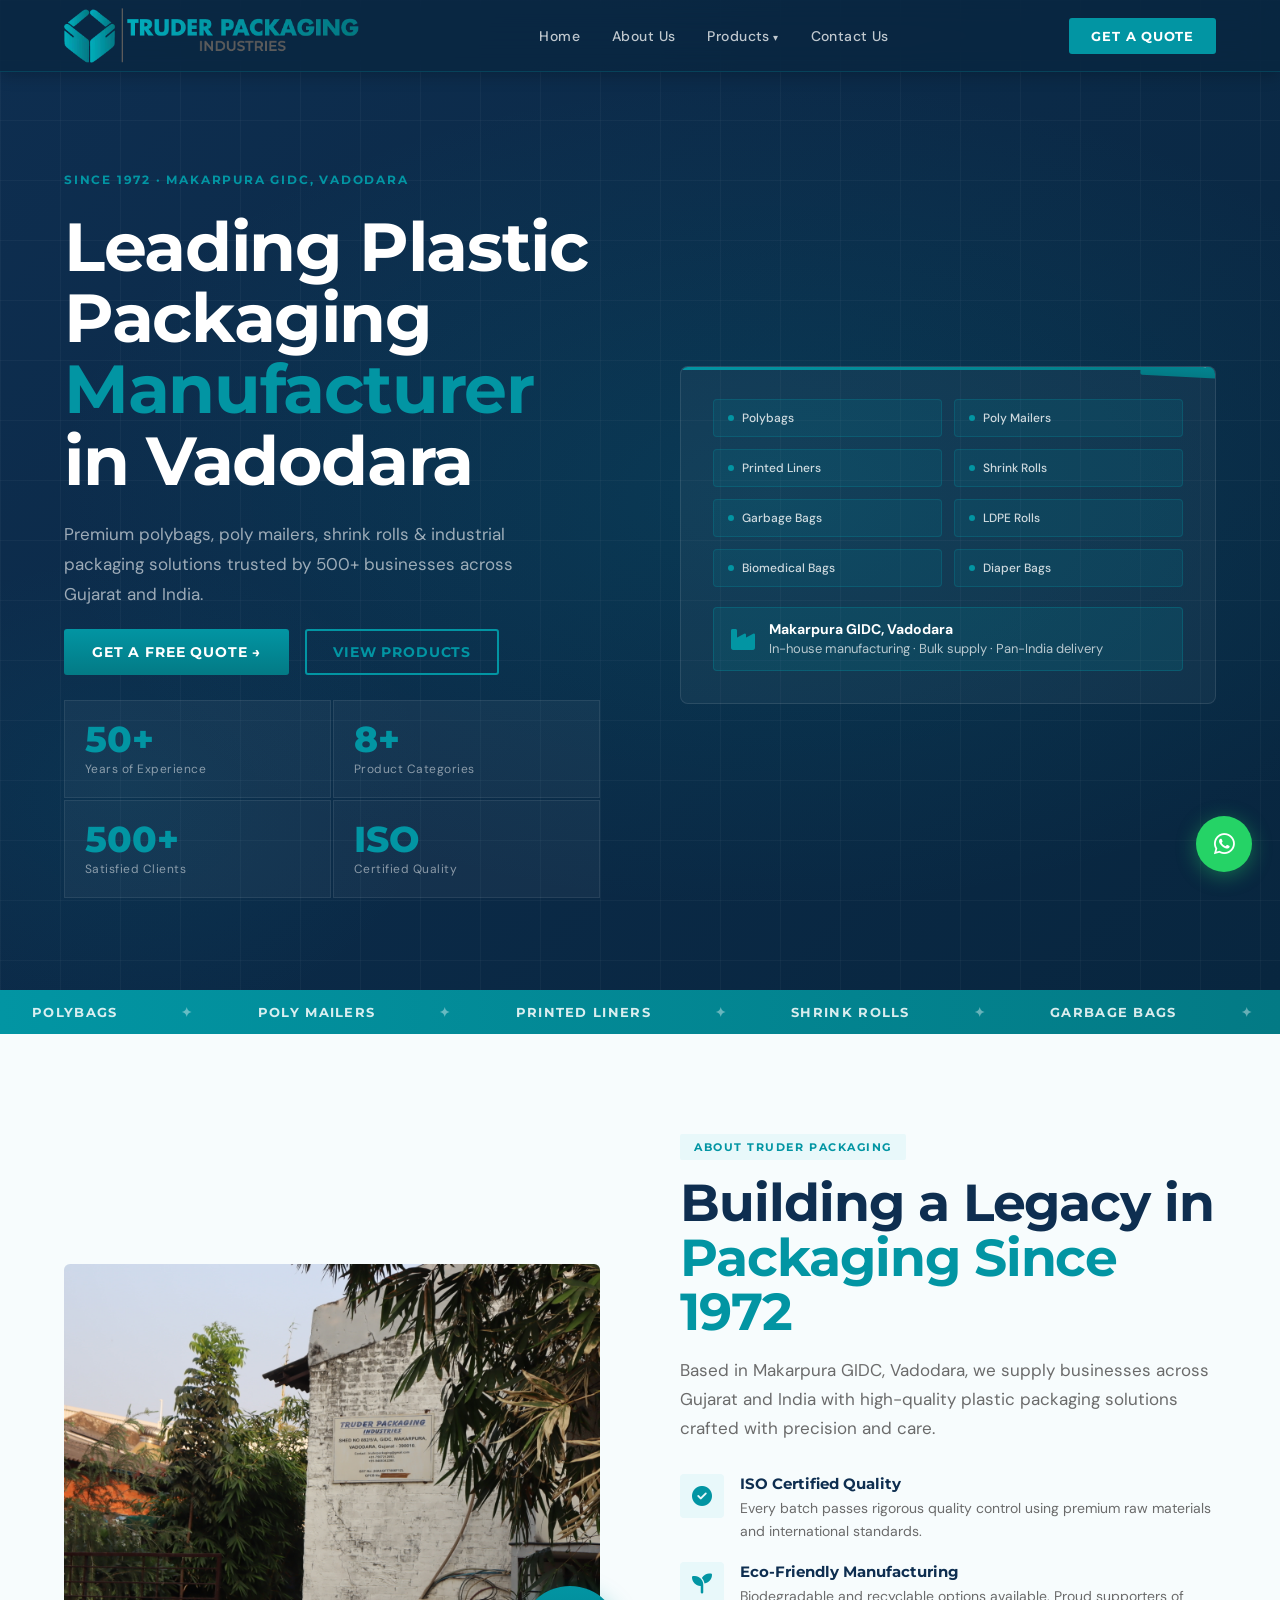
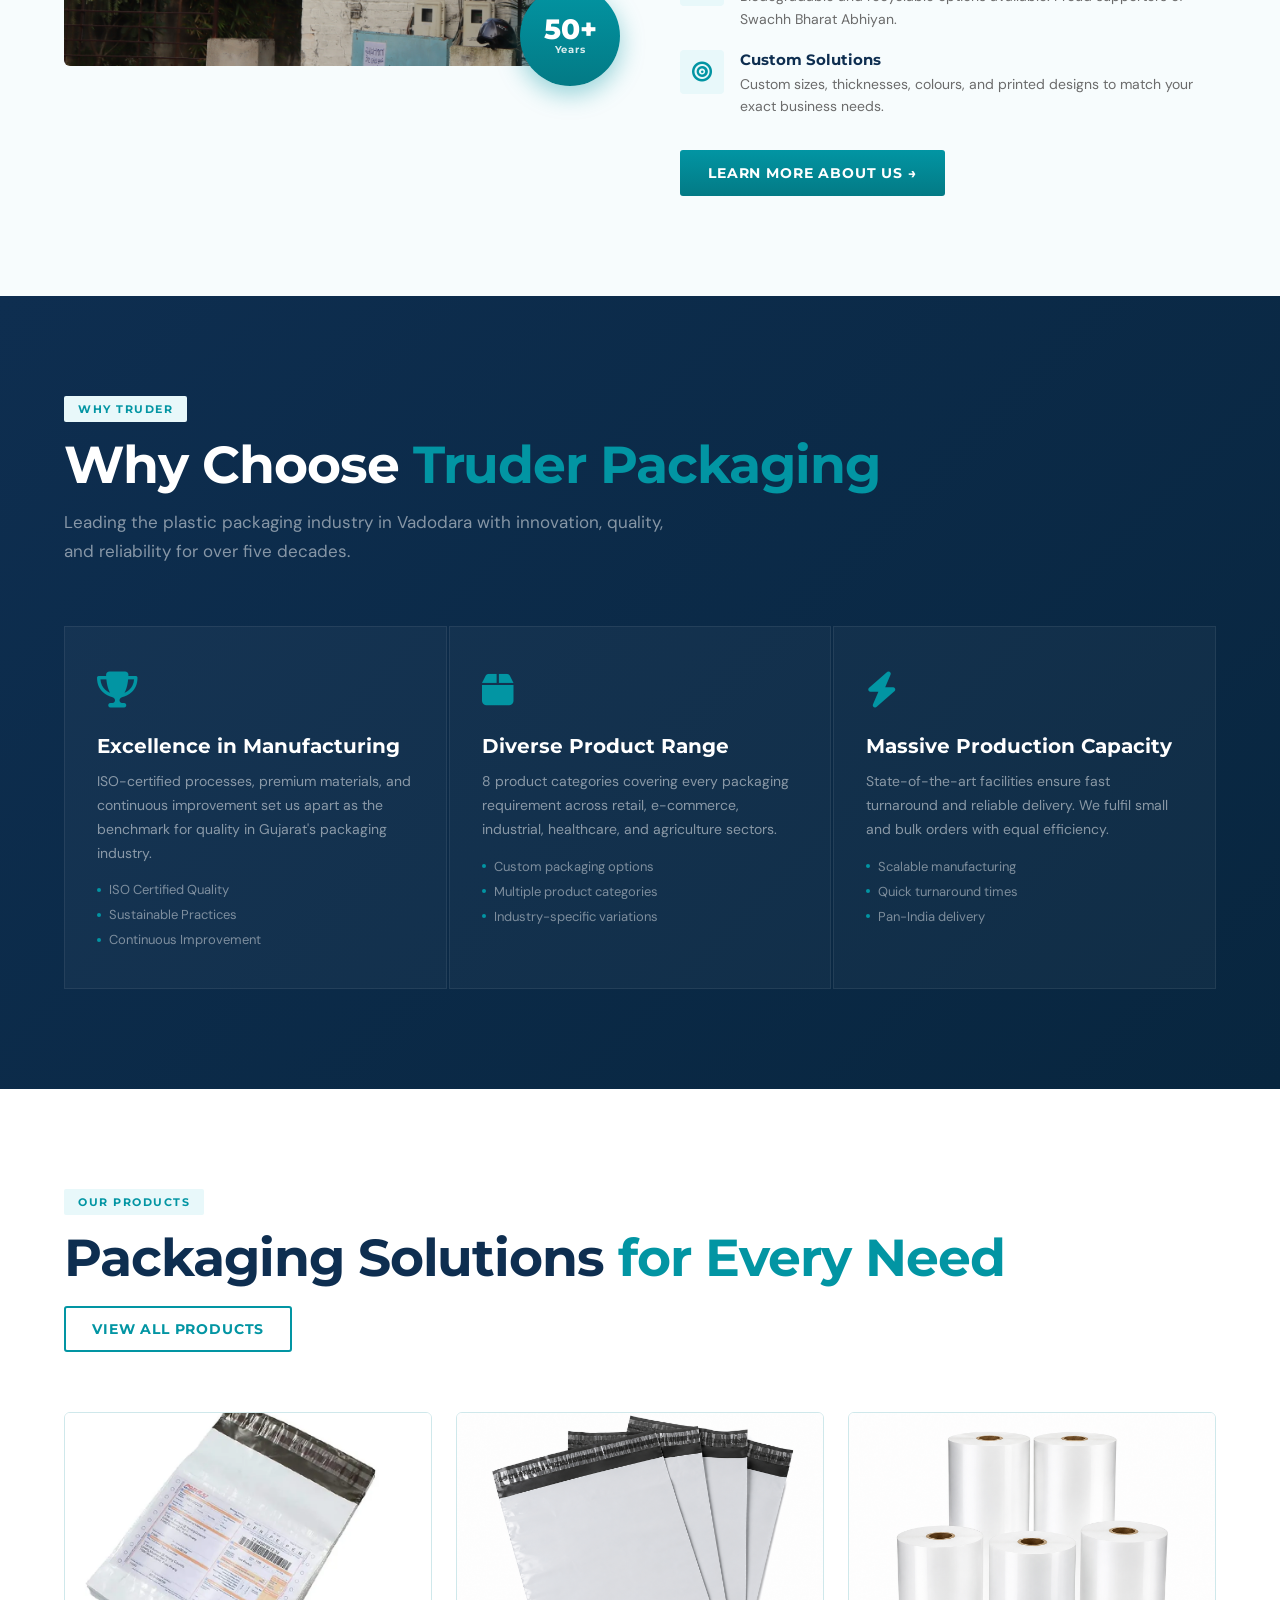
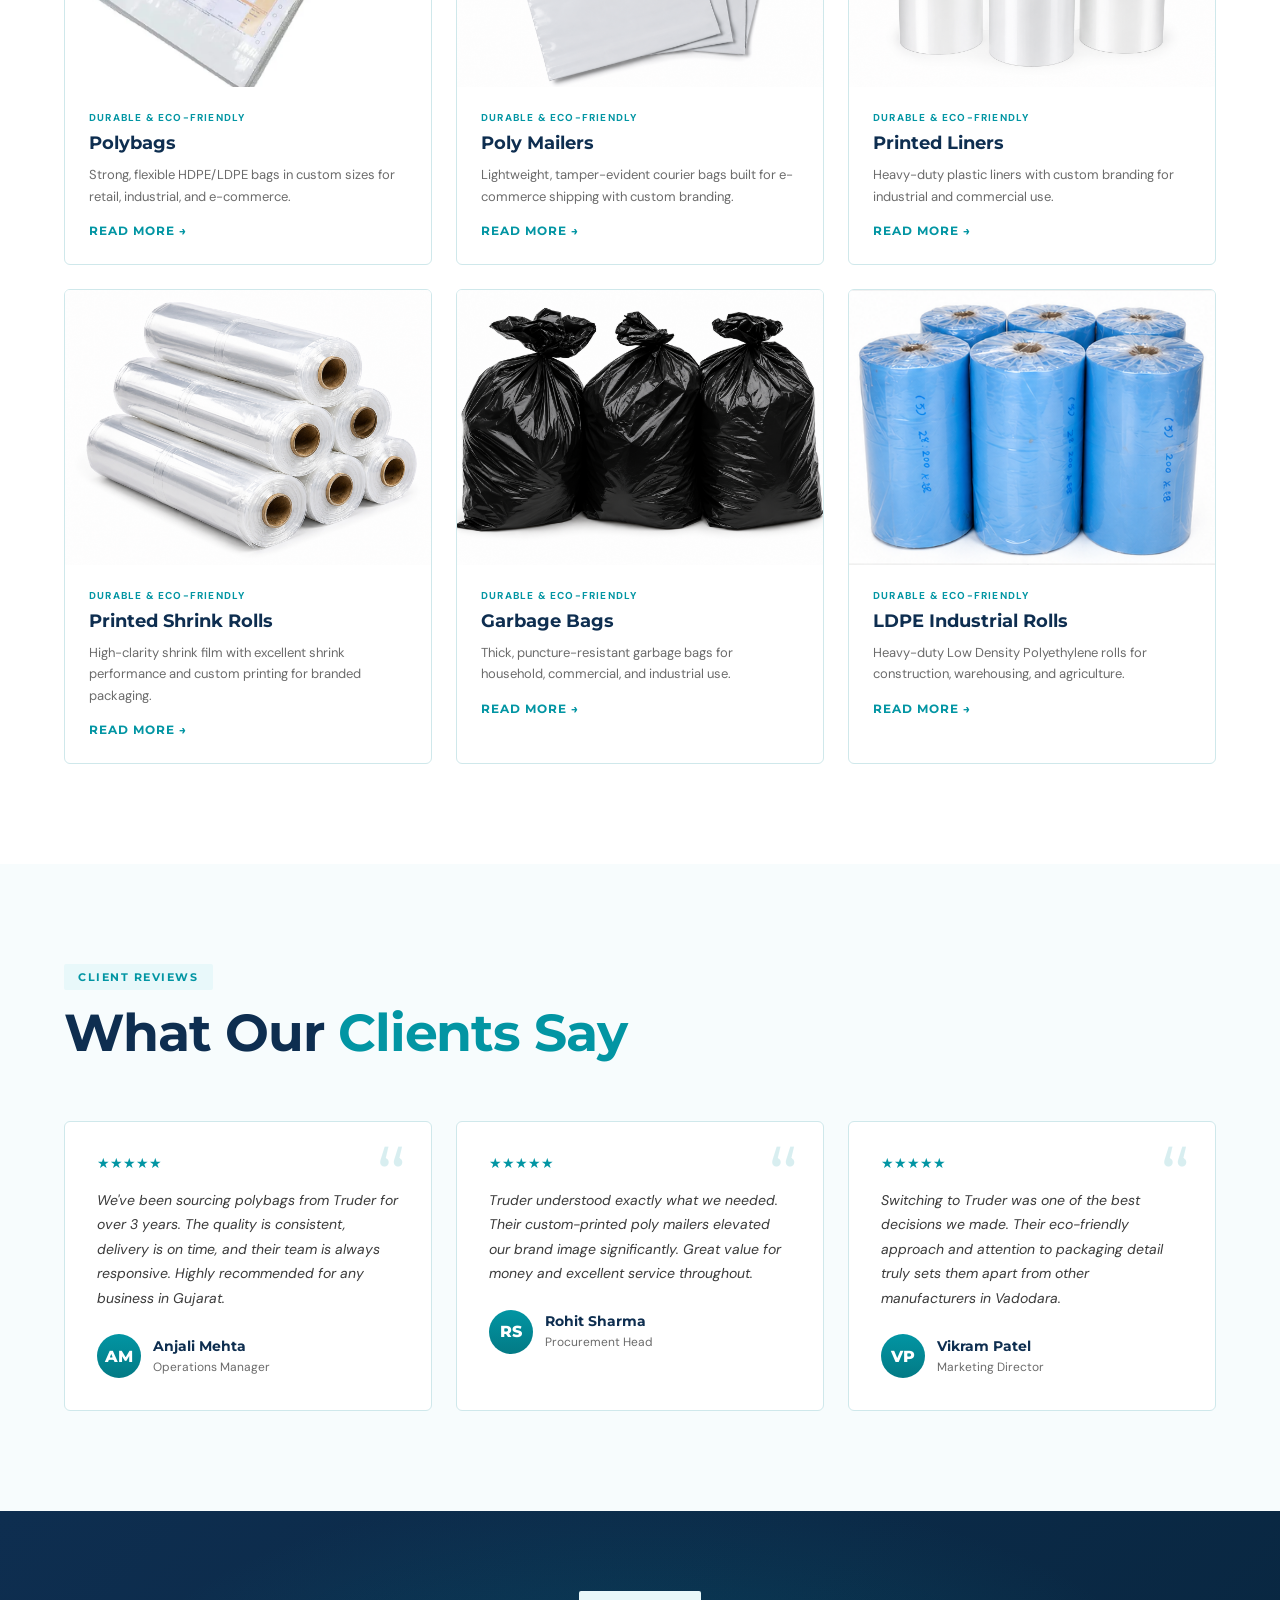
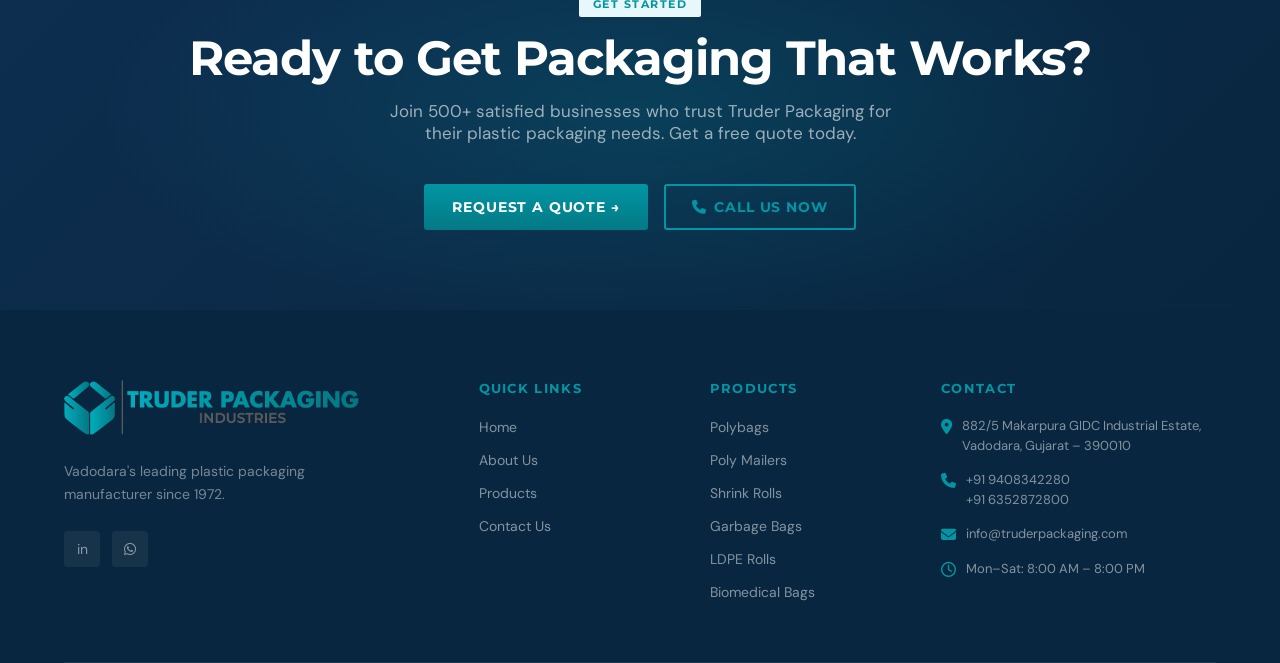
==== index.html @ 79f492d0 "update" ====
<!DOCTYPE html>
<html lang="en">
<head>
  <meta charset="UTF-8">
  <meta name="viewport" content="width=device-width, initial-scale=1.0">
  <title>Plastic Packaging Manufacturer Vadodara | Truder Packaging</title>
  <meta name="description" content="Truder Packaging – Vadodara's trusted manufacturer of polybags, poly mailers, shrink rolls & industrial packaging since 1972. Call +91 9408342280 for a free quote.">
  <meta name="keywords" content="plastic packaging manufacturer Vadodara, polybags manufacturer Gujarat, poly mailers manufacturer Vadodara, packaging company Vadodara, plastic bag manufacturer Gujarat">
  <meta name="robots" content="index, follow">
  <meta name="author" content="Truder Packaging Industries">
  <link rel="canonical" href="https://www.truderpackaging.com/">
  <link rel="stylesheet" href="https://cdnjs.cloudflare.com/ajax/libs/font-awesome/6.4.0/css/all.min.css">
  <link rel="stylesheet" href="truder.css">

  <meta property="og:title" content="Plastic Packaging Manufacturer Vadodara | Truder Packaging">
  <meta property="og:description" content="Leading plastic packaging manufacturer in Vadodara, Gujarat. Polybags, Poly Mailers, Industrial Rolls & more since 1972.">
  <meta property="og:type" content="website">
  <meta property="og:url" content="https://www.truderpackaging.com/">

  <script type="application/ld+json">
  {
    "@context": "https://schema.org",
    "@type": "LocalBusiness",
    "name": "Truder Packaging Industries",
    "description": "Leading plastic packaging manufacturer in Vadodara, Gujarat. Specializing in polybags, poly mailers, shrink rolls, garbage bags, LDPE industrial rolls, biomedical waste bags and diaper bags.",
    "url": "https://www.truderpackaging.com",
    "telephone": "+919408342280",
    "email": "sales@truderpackaging.com",
    "foundingDate": "1972",
    "address": {
      "@type": "PostalAddress",
      "streetAddress": "882/5 Makarpura GIDC Industrial Estate",
      "addressLocality": "Vadodara",
      "addressRegion": "Gujarat",
      "postalCode": "390010",
      "addressCountry": "IN"
    },
    "openingHours": "Mo-Sa 08:00-20:00",
    "sameAs": ["https://www.linkedin.com/company/truder-packaging/"]
  }
  </script>
  
  <link rel="preconnect" href="https://fonts.googleapis.com">
  <link href="https://fonts.googleapis.com/css2?family=Montserrat:wght@700;800&family=Syne:wght@400;600;700;800&family=DM+Sans:ital,wght@0,300;0,400;0,500;1,300&display=swap" rel="stylesheet">
</head>
<body>

<header>
  <div class="header-inner">
    <a href="/" class="logo"><img src="truder-logo.webp" alt="Truder Packaging Industries"></a>
    <nav id="main-nav">
      <a href="/">Home</a>
      <a href="/about">About Us</a>
      <div class="nav-dropdown">
        <a href="/products">Products</a>
        <div class="dropdown-menu">
          <a href="/product?id=polybags">Polybags</a>
          <a href="/product?id=polymailers">Poly Mailers</a>
          <a href="/product?id=printedliners">Printed Liners</a>
          <a href="/product?id=shrinkrolls">Printed Shrink Rolls</a>
          <a href="/product?id=garbagebags">Garbage Bags</a>
          <a href="/product?id=ldpe">LDPE Industrial Rolls</a>
          <a href="/product?id=biomedical">Biomedical Waste Bags</a>
          <a href="/product?id=diaperbags">Diaper Bags</a>
        </div>
      </div>
      <a href="/contact">Contact Us</a>
    </nav>
    <a href="/contact" class="header-cta">Get a Quote</a>
    <div class="hamburger" onclick="toggleMobile()"><span></span><span></span><span></span></div>
  </div>
</header>
<a href="https://web.whatsapp.com/send?phone=9408342280" class="whatsapp-float" target="_blank"><i class="fa-brands fa-whatsapp"></i></a>

  <section class="hero">
    <div class="hero-bg"></div>
    <div class="hero-grid"></div>
    <div class="container">
      <div class="hero-content">
        <div>
          <div class="hero-eyebrow"><span class="hero-eyebrow-text">Since 1972 · Makarpura GIDC, Vadodara</span></div>
          <h1>Leading Plastic Packaging<span>Manufacturer</span>in Vadodara</h1>
          <p class="hero-desc">Premium polybags, poly mailers, shrink rolls & industrial packaging solutions trusted by 500+ businesses across Gujarat and India.</p>
          <div class="hero-btns">
            <a href="/contact" class="btn-primary">Get a Free Quote →</a>
            <a href="/products" class="btn-outline">View Products</a>
          </div>
          <div class="hero-stats">
            <div class="hero-stat"><div class="hero-stat-num">50+</div><div class="hero-stat-label">Years of Experience</div></div>
            <div class="hero-stat"><div class="hero-stat-num">8+</div><div class="hero-stat-label">Product Categories</div></div>
            <div class="hero-stat"><div class="hero-stat-num">500+</div><div class="hero-stat-label">Satisfied Clients</div></div>
            <div class="hero-stat"><div class="hero-stat-num">ISO</div><div class="hero-stat-label">Certified Quality</div></div>
          </div>
        </div>
        <div class="hero-visual">
          <div class="hero-card-main">
            <div class="hero-floating">Est. 1972</div>
            <div class="hero-products-grid">
              <div class="hero-product-chip"><span class="dot"></span>Polybags</div>
              <div class="hero-product-chip"><span class="dot"></span>Poly Mailers</div>
              <div class="hero-product-chip"><span class="dot"></span>Printed Liners</div>
              <div class="hero-product-chip"><span class="dot"></span>Shrink Rolls</div>
              <div class="hero-product-chip"><span class="dot"></span>Garbage Bags</div>
              <div class="hero-product-chip"><span class="dot"></span>LDPE Rolls</div>
              <div class="hero-product-chip"><span class="dot"></span>Biomedical Bags</div>
              <div class="hero-product-chip"><span class="dot"></span>Diaper Bags</div>
            </div>
            <div class="hero-badge">
              <div class="hero-badge-icon"><i class="fa-solid fa-industry"></i></div>
              <div class="hero-badge-text"><strong>Makarpura GIDC, Vadodara</strong>In-house manufacturing · Bulk supply · Pan-India delivery</div>
            </div>
          </div>
        </div>
      </div>
    </div>
  </section>

  <div class="marquee-wrap" aria-hidden="true">
    <div class="marquee-track">
      <span>Polybags</span><span class="sep">✦</span><span>Poly Mailers</span><span class="sep">✦</span><span>Printed Liners</span><span class="sep">✦</span><span>Shrink Rolls</span><span class="sep">✦</span><span>Garbage Bags</span><span class="sep">✦</span><span>LDPE Rolls</span><span class="sep">✦</span><span>Biomedical Bags</span><span class="sep">✦</span><span>Diaper Bags</span><span class="sep">✦</span>
      <span>Polybags</span><span class="sep">✦</span><span>Poly Mailers</span><span class="sep">✦</span><span>Printed Liners</span><span class="sep">✦</span><span>Shrink Rolls</span><span class="sep">✦</span><span>Garbage Bags</span><span class="sep">✦</span><span>LDPE Rolls</span><span class="sep">✦</span><span>Biomedical Bags</span><span class="sep">✦</span><span>Diaper Bags</span><span class="sep">✦</span>
    </div>
  </div>

  <section class="about-strip">
    <div class="container">
      <div class="about-strip-inner">
        <div class="about-img-block">
          <div class="about-img-placeholder">
            <img src="truder.JPG" alt="Truder Packaging facility Vadodara" onerror="this.style.display='none'; this.nextElementSibling.style.display='flex'">
            <div class="fallback" style="display:none"><i class="fa-solid fa-industry"></i><br>Truder Packaging<br>Vadodara Facility</div>
          </div>
          <div class="about-year-badge"><span class="num">50+</span><span class="lbl">Years</span></div>
        </div>
        <div>
          <div class="tag">About Truder Packaging</div>
          <h2 class="section-title">Building a Legacy in <span>Packaging Since 1972</span></h2>
          <p class="section-sub">Based in Makarpura GIDC, Vadodara, we supply businesses across Gujarat and India with high-quality plastic packaging solutions crafted with precision and care.</p>
          <div class="about-features">
            <div class="about-feature">
              <div class="about-feature-icon"><i class="fa-solid fa-circle-check"></i></div>
              <div class="about-feature-text"><h4>ISO Certified Quality</h4><p>Every batch passes rigorous quality control using premium raw materials and international standards.</p></div>
            </div>
            <div class="about-feature">
              <div class="about-feature-icon"><i class="fa-solid fa-seedling"></i></div>
              <div class="about-feature-text"><h4>Eco-Friendly Manufacturing</h4><p>Biodegradable and recyclable options available. Proud supporters of Swachh Bharat Abhiyan.</p></div>
            </div>
            <div class="about-feature">
              <div class="about-feature-icon"><i class="fa-solid fa-bullseye"></i></div>
              <div class="about-feature-text"><h4>Custom Solutions</h4><p>Custom sizes, thicknesses, colours, and printed designs to match your exact business needs.</p></div>
            </div>
          </div>
          <a href="/about" class="btn-primary" style="margin-top:32px">Learn More About Us →</a>
        </div>
      </div>
    </div>
  </section>

  <section class="why-section">
    <div class="container">
      <div class="tag">Why Truder</div>
      <h2 class="section-title" style="color:#fff">Why Choose <span>Truder Packaging</span></h2>
      <p class="section-sub">Leading the plastic packaging industry in Vadodara with innovation, quality, and reliability for over five decades.</p>
      <div class="why-grid">
        <div class="why-card">
          <div class="why-icon"><i class="fa-solid fa-trophy"></i></div>
          <h3>Excellence in Manufacturing</h3>
          <p>ISO-certified processes, premium materials, and continuous improvement set us apart as the benchmark for quality in Gujarat's packaging industry.</p>
          <ul><li>ISO Certified Quality</li><li>Sustainable Practices</li><li>Continuous Improvement</li></ul>
        </div>
        <div class="why-card">
          <div class="why-icon"><i class="fa-solid fa-box"></i></div>
          <h3>Diverse Product Range</h3>
          <p>8 product categories covering every packaging requirement across retail, e-commerce, industrial, healthcare, and agriculture sectors.</p>
          <ul><li>Custom packaging options</li><li>Multiple product categories</li><li>Industry-specific variations</li></ul>
        </div>
        <div class="why-card">
          <div class="why-icon"><i class="fa-solid fa-bolt"></i></div>
          <h3>Massive Production Capacity</h3>
          <p>State-of-the-art facilities ensure fast turnaround and reliable delivery. We fulfil small and bulk orders with equal efficiency.</p>
          <ul><li>Scalable manufacturing</li><li>Quick turnaround times</li><li>Pan-India delivery</li></ul>
        </div>
      </div>
    </div>
  </section>

  <section class="products-section">
    <div class="container">
      <div class="products-header">
        <div>
          <div class="tag">Our Products</div>
          <h2 class="section-title">Packaging Solutions <span>for Every Need</span></h2>
        </div>
        <a href="/products" class="btn-outline">View All Products</a>
      </div>
      <div class="products-grid" id="home-products-grid"></div>
    </div>
  </section>

  <section class="testimonials-section">
    <div class="container">
      <div class="tag">Client Reviews</div>
      <h2 class="section-title">What Our <span>Clients Say</span></h2>
      <div class="testimonials-grid">
        <div class="testimonial-card">
          <div class="testimonial-stars">★★★★★</div>
          <p class="testimonial-text">We've been sourcing polybags from Truder for over 3 years. The quality is consistent, delivery is on time, and their team is always responsive. Highly recommended for any business in Gujarat.</p>
          <div class="testimonial-author"><div class="testimonial-avatar">AM</div><div class="testimonial-info"><h4>Anjali Mehta</h4><span>Operations Manager</span></div></div>
        </div>
        <div class="testimonial-card">
          <div class="testimonial-stars">★★★★★</div>
          <p class="testimonial-text">Truder understood exactly what we needed. Their custom-printed poly mailers elevated our brand image significantly. Great value for money and excellent service throughout.</p>
          <div class="testimonial-author"><div class="testimonial-avatar">RS</div><div class="testimonial-info"><h4>Rohit Sharma</h4><span>Procurement Head</span></div></div>
        </div>
        <div class="testimonial-card">
          <div class="testimonial-stars">★★★★★</div>
          <p class="testimonial-text">Switching to Truder was one of the best decisions we made. Their eco-friendly approach and attention to packaging detail truly sets them apart from other manufacturers in Vadodara.</p>
          <div class="testimonial-author"><div class="testimonial-avatar">VP</div><div class="testimonial-info"><h4>Vikram Patel</h4><span>Marketing Director</span></div></div>
        </div>
      </div>
    </div>
  </section>

  <section class="cta-banner">
    <div class="container">
      <div class="cta-inner">
        <div class="tag">Get Started</div>
        <h2>Ready to Get Packaging That Works?</h2>
        <p>Join 500+ satisfied businesses who trust Truder Packaging for their plastic packaging needs. Get a free quote today.</p>
        <div class="cta-btns">
          <a href="/contact" class="btn-primary">Request a Quote →</a>
          <a href="tel:+919408342280" class="btn-outline"><i class="fa-solid fa-phone"></i> Call Us Now</a>
        </div>
      </div>
    </div>
  </section>

<footer>
  <div class="container">
    <div class="footer-grid">
      <div class="footer-brand">
       <a href="/" class="logo"><img src="truder-logo.webp" alt="Truder Packaging Industries"></a>
        <p>Vadodara's leading plastic packaging manufacturer since 1972.</p>
        <div class="footer-social">
          <a href="https://www.linkedin.com/company/truder-packaging/" class="social-btn" target="_blank">in</a>
          <a href="https://web.whatsapp.com/send?phone=9408342280" class="social-btn" target="_blank"><i class="fa-brands fa-whatsapp"></i></a>
        </div>
      </div>
      <div class="footer-col">
        <h4>Quick Links</h4>
        <ul class="footer-links">
          <li><a href="/">Home</a></li>
          <li><a href="/about">About Us</a></li>
          <li><a href="/products">Products</a></li>
          <li><a href="/contact">Contact Us</a></li>
        </ul>
      </div>
      <div class="footer-col">
        <h4>Products</h4>
        <ul class="footer-links">
          <li><a href="/product?id=polybags">Polybags</a></li>
          <li><a href="/product?id=polymailers">Poly Mailers</a></li>
          <li><a href="/product?id=shrinkrolls">Shrink Rolls</a></li>
          <li><a href="/product?id=garbagebags">Garbage Bags</a></li>
          <li><a href="/product?id=ldpe">LDPE Rolls</a></li>
          <li><a href="/product?id=biomedical">Biomedical Bags</a></li>
        </ul>
      </div>
      <div class="footer-col">
    <h4>Contact</h4>

    <div class="footer-contact">
        <div class="footer-contact-item">
            <div class="icon">
                <i class="fa-solid fa-location-dot"></i>
            </div>
            <p>
                882/5 Makarpura GIDC Industrial Estate,<br>
                Vadodara, Gujarat – 390010
            </p>
        </div>

        <div class="footer-contact-item">
            <div class="icon">
                <i class="fa-solid fa-phone"></i>
            </div>
            <p>
                +91 9408342280<br>
                +91 6352872800
            </p>
        </div>

        <div class="footer-contact-item">
            <div class="icon">
                <i class="fa-solid fa-envelope"></i>
            </div>
            <p>info@truderpackaging.com</p>
        </div>

        <div class="footer-contact-item">
            <div class="icon">
                <i class="fa-regular fa-clock"></i>
            </div>
            <p>Mon–Sat: 8:00 AM – 8:00 PM</p>
        </div>

    </div>
    </div>

    </div>
  </div>
</footer>
<script src="truder.js"></script>
</body>
</html>
---- truder.css ----
*, *::before, *::after { box-sizing: border-box; margin: 0; padding: 0; }

:root {
  --teal: #0295a3;
  --teal-light: #037a85;
  --teal-dark: #026a73;
  --teal-pale: #e8f8fa;
  --dark: #0E2E50;
  --dark2: #08263f;
  --mid: #3A3A3A;
  --gray: #6B6B6B;
  --light: #f7fcfd;
  --white: #FFFFFF;
  --border: #cfe8eb;
  --font-head: 'Montserrat', sans-serif;
  --font-body: 'DM Sans', sans-serif;
}

html { scroll-behavior: smooth; }
body { font-family: var(--font-body); color: var(--dark); background: var(--white); overflow-x: hidden; }

.container { max-width: 1200px; margin: 0 auto; padding: 0 24px; }
.tag { display: inline-block; font-family: var(--font-head); font-size: 11px; font-weight: 700; letter-spacing: .14em; text-transform: uppercase; color: var(--teal); background: var(--teal-pale); padding: 6px 14px; border-radius: 2px; margin-bottom: 16px; }
.btn-primary { display: inline-flex; align-items: center; gap: 8px; background: linear-gradient(to bottom, var(--teal), var(--teal-light)); color: #fff; font-family: var(--font-head); font-weight: 700; font-size: 14px; letter-spacing: .06em; text-transform: uppercase; padding: 14px 28px; border-radius: 3px; text-decoration: none; border: none; cursor: pointer; transition: background .2s, transform .15s; }
.btn-primary:hover { background: linear-gradient(to bottom, var(--teal-light), var(--teal-dark)); transform: translateY(-1px); }
.btn-outline { display: inline-flex; align-items: center; gap: 8px; background: transparent; color: var(--teal); border: 2px solid var(--teal); font-family: var(--font-head); font-weight: 700; font-size: 14px; letter-spacing: .06em; text-transform: uppercase; padding: 12px 26px; border-radius: 3px; text-decoration: none; cursor: pointer; transition: all .2s; }
.btn-outline:hover { background: var(--teal); color: #fff; }
.section-title { font-family: var(--font-head); font-size: clamp(32px, 5vw, 52px); font-weight: 700; letter-spacing: -0.02em; line-height: 1.05; color: var(--dark); }
.section-title span { color: var(--teal); }
.section-sub { font-size: 17px; color: var(--gray); line-height: 1.7; max-width: 600px; margin-top: 16px; }

header { position: fixed; top: 0; left: 0; right: 0; z-index: 1000; background: rgba(8, 38, 63, 0.75); backdrop-filter: blur(16px); -webkit-backdrop-filter: blur(16px); border-bottom: 1px solid rgba(2, 149, 163, 0.25); box-shadow: 0 4px 15px rgba(0,0,0,0.2); transition: all .3s; }
.header-inner { display: flex; align-items: center; justify-content: space-between; padding: 8px 24px; max-width: 1200px; margin: 0 auto; }
.logo { display: flex; align-items: center; text-decoration: none; }
.logo img { height: 55px; width: auto; object-fit: contain; }
.logo span { color: var(--teal); }
nav { display: flex; align-items: center; gap: 32px; }
nav a { color: rgba(255,255,255,0.75); text-decoration: none; font-size: 14px; font-weight: 500; letter-spacing: .03em; transition: color .2s; position: relative; }
nav a:hover { color: #fff; }
.nav-dropdown { position: relative; }
.nav-dropdown > a::after { content: ' ▾'; font-size: 10px; }
.dropdown-menu { display: none; position: absolute; top: 100%; margin-top: 12px; left: 0; background: var(--dark2); border: 1px solid rgba(255,255,255,0.1); border-radius: 6px; min-width: 220px; padding: 8px 0; box-shadow: 0 20px 40px rgba(0,0,0,0.4); }
.dropdown-menu::before { content: ''; position: absolute; top: -12px; left: 0; right: 0; height: 12px; }
.nav-dropdown:hover .dropdown-menu { display: block; }
.dropdown-menu a { display: block; padding: 10px 20px; color: rgba(255,255,255,0.7); font-size: 13px; }
.dropdown-menu a:hover { color: var(--teal); background: rgba(2,149,163,0.08); }
.header-cta { background: var(--teal); color: #fff; font-family: var(--font-head); font-size: 13px; font-weight: 700; letter-spacing: .06em; text-transform: uppercase; padding: 10px 22px; border-radius: 3px; text-decoration: none; transition: background .2s; }
.header-cta:hover { background: var(--teal-light); }
.hamburger { display: none; flex-direction: column; gap: 5px; cursor: pointer; padding: 4px; }
.hamburger span { width: 24px; height: 2px; background: #fff; border-radius: 2px; transition: all .3s; }

.hero { min-height: 110vh; display: flex; align-items: center; background: linear-gradient(135deg, var(--dark) 0%, var(--dark2) 100%); position: relative; overflow: hidden; padding-top: 80px; }
.hero-bg { position: absolute; inset: 0; background: radial-gradient(ellipse 80% 60% at 60% 50%, rgba(2,149,163,.15) 0%, transparent 70%), radial-gradient(ellipse 40% 40% at 10% 80%, rgba(2,149,163,.08) 0%, transparent 60%); }
.hero-grid { position: absolute; inset: 0; background-image: linear-gradient(rgba(255,255,255,.03) 1px, transparent 1px), linear-gradient(90deg, rgba(255,255,255,.03) 1px, transparent 1px); background-size: 60px 60px; }
.hero-content { position: relative; z-index: 2; display: grid; grid-template-columns: 1fr 1fr; gap: 80px; align-items: center; padding: 80px 0; }
.hero-eyebrow { display: flex; align-items: center; gap: 12px; margin-bottom: 24px; }
.hero-eyebrow-line { width: 40px; height: 2px; background: var(--teal); }
.hero-eyebrow-text { font-family: var(--font-head); font-size: 12px; font-weight: 700; letter-spacing: .15em; text-transform: uppercase; color: var(--teal); }
.hero h1 { font-family: var(--font-head); font-size: clamp(40px, 5.5vw, 68px); font-weight: 700; letter-spacing: -0.02em; line-height: 1.05; color: #fff; margin-bottom: 24px; }
.hero h1 span { color: var(--teal); display: block; }
.hero-desc { font-size: 17px; color: rgba(255,255,255,0.6); line-height: 1.75; margin-bottom: 20px; max-width: 480px; }
.hero-btns { display: flex; gap: 16px; flex-wrap: wrap; margin-bottom: 25px; }
.hero-stats { display: grid; grid-template-columns: repeat(2, 1fr); gap: 2px; margin-top: 20px; }
.hero-stat { background: rgba(255,255,255,0.04); border: 1px solid rgba(255,255,255,0.08); padding: 20px; }
.hero-stat-num { font-family: var(--font-head); font-size: 36px; font-weight: 800; color: var(--teal); line-height: 1; }
.hero-stat-label { font-size: 12px; color: rgba(255,255,255,0.5); margin-top: 4px; letter-spacing: .04em; }
.hero-visual { position: relative; }
.hero-card-main { background: rgba(255,255,255,0.04); border: 1px solid rgba(255,255,255,0.1); border-radius: 8px; padding: 32px; position: relative; overflow: hidden; }
.hero-card-main::before { content: ''; position: absolute; top: 0; left: 0; right: 0; height: 3px; background: linear-gradient(90deg, var(--teal), var(--teal-light)); }
.hero-products-grid { display: grid; grid-template-columns: repeat(2, 1fr); gap: 12px; margin-bottom: 20px; }
.hero-product-chip { background: rgba(2,149,163,.12); border: 1px solid rgba(2,149,163,.25); border-radius: 4px; padding: 10px 14px; font-size: 12px; font-weight: 500; color: rgba(255,255,255,0.8); display: flex; align-items: center; gap: 8px; }
.hero-product-chip .dot { width: 6px; height: 6px; background: var(--teal); border-radius: 50%; flex-shrink: 0; }
.hero-badge { background: rgba(2,149,163,.15); border: 1px solid rgba(2,149,163,.30); border-radius: 4px; padding: 12px 16px; display: flex; align-items: center; gap: 12px; }
.hero-badge-icon { font-size: 24px; color: var(--teal); }
.hero-badge-text { font-size: 13px; color: rgba(255,255,255,0.7); line-height: 1.4; }
.hero-badge-text strong { color: #fff; display: block; font-size: 14px; }
.hero-floating { position: absolute; top: -20px; right: -20px; background: linear-gradient(to bottom, var(--teal), var(--teal-light)); color: #fff; font-family: var(--font-head); font-size: 11px; font-weight: 800; letter-spacing: .1em; text-transform: uppercase; padding: 8px 16px; border-radius: 2px; transform: rotate(3deg); }

.marquee-wrap { background: linear-gradient(to right, var(--teal), var(--teal-light)); padding: 14px 0; overflow: hidden; }
.marquee-track { display: flex; gap: 0; animation: marquee 20s linear infinite; white-space: nowrap; }
.marquee-track span { font-family: var(--font-head); font-size: 13px; font-weight: 700; letter-spacing: .1em; text-transform: uppercase; color: rgba(255,255,255,0.85); padding: 0 32px; }
.marquee-track span.sep { color: rgba(255,255,255,0.4); }
@keyframes marquee { from { transform: translateX(0); } to { transform: translateX(-50%); } }

.about-strip { padding: 100px 0; background: var(--light); }
.about-strip-inner { display: grid; grid-template-columns: 1fr 1fr; gap: 80px; align-items: center; }
.about-img-block { position: relative; }
.about-img-placeholder { width: 100%; aspect-ratio: 4/3; background: linear-gradient(135deg, #1C1C1C 0%, #2A2A2A 100%); border-radius: 6px; overflow: hidden; position: relative; display: flex; align-items: center; justify-content: center; }
.about-img-placeholder img { width: 100%; height: 100%; object-fit: cover; }
.about-img-placeholder .fallback { color: rgba(255,255,255,0.3); font-size: 14px; text-align: center; padding: 20px; }
.about-year-badge { position: absolute; bottom: -20px; right: -20px; background: linear-gradient(to bottom, var(--teal), var(--teal-light)); color: #fff; width: 100px; height: 100px; border-radius: 50%; display: flex; flex-direction: column; align-items: center; justify-content: center; font-family: var(--font-head); box-shadow: 0 8px 24px rgba(2,149,163,.40); }
.about-year-badge .num { font-size: 28px; font-weight: 800; line-height: 1; }
.about-year-badge .lbl { font-size: 10px; font-weight: 700; letter-spacing: .08em; opacity: .85; }
.about-features { display: flex; flex-direction: column; gap: 20px; margin-top: 32px; }
.about-feature { display: flex; align-items: flex-start; gap: 16px; }
.about-feature-icon { width: 44px; height: 44px; background: var(--teal-pale); color: var(--teal); border-radius: 4px; display: flex; align-items: center; justify-content: center; font-size: 20px; flex-shrink: 0; }
.about-feature-text h4 { font-family: var(--font-head); font-size: 15px; font-weight: 700; color: var(--dark); margin-bottom: 4px; }
.about-feature-text p { font-size: 14px; color: var(--gray); line-height: 1.6; }

.why-section { padding: 100px 0; background: linear-gradient(135deg, var(--dark) 0%, var(--dark2) 100%); }
.why-section .section-title { color: #fff; }
.why-section .section-title span { color: var(--teal); }
.why-section .section-sub { color: rgba(255,255,255,0.5); }
.why-grid { display: grid; grid-template-columns: repeat(3, 1fr); gap: 2px; margin-top: 60px; }
.why-card { background: rgba(255,255,255,0.03); border: 1px solid rgba(255,255,255,0.07); padding: 40px 32px; transition: all .3s; position: relative; overflow: hidden; }
.why-card::before { content: ''; position: absolute; bottom: 0; left: 0; right: 0; height: 3px; background: var(--teal); transform: scaleX(0); transform-origin: left; transition: transform .3s; }
.why-card:hover { background: rgba(2,149,163,.06); border-color: rgba(2,149,163,.20); }
.why-card:hover::before { transform: scaleX(1); }
.why-icon { font-size: 36px; margin-bottom: 20px; color: var(--teal); }
.why-card h3 { font-family: var(--font-head); font-size: 20px; font-weight: 700; color: #fff; margin-bottom: 12px; }
.why-card p { font-size: 14px; color: rgba(255,255,255,0.5); line-height: 1.7; }
.why-card ul { list-style: none; margin-top: 16px; display: flex; flex-direction: column; gap: 8px; }
.why-card ul li { font-size: 13px; color: rgba(255,255,255,0.45); display: flex; align-items: center; gap: 8px; }
.why-card ul li::before { content: ''; width: 4px; height: 4px; background: var(--teal); border-radius: 50%; flex-shrink: 0; }

.products-section { padding: 100px 0; }
.products-header { display: flex; justify-content: space-between; align-items: flex-end; margin-bottom: 60px; flex-wrap: wrap; gap: 20px; }
.products-grid { display: grid; grid-template-columns: repeat(3, 1fr); gap: 24px; }
.product-card { border: 1px solid var(--border); border-radius: 6px; overflow: hidden; transition: all .3s; cursor: pointer; }
.product-card:hover { border-color: var(--teal); box-shadow: 0 12px 40px rgba(2,149,163,.15); transform: translateY(-4px); }
.product-card-img { aspect-ratio: 4/3; background: var(--light); overflow: hidden; position: relative; display: flex; align-items: center; justify-content: center; }
.product-card-img img { width: 100%; height: 100%; object-fit: cover; transition: transform .4s; }
.product-card:hover .product-card-img img { transform: scale(1.05); }
.product-card-img .product-emoji { font-size: 52px; opacity: 0.4; color: var(--teal); }
.product-card-body { padding: 24px; }
.product-card-tag { font-size: 10px; font-weight: 700; letter-spacing: .12em; text-transform: uppercase; color: var(--teal); margin-bottom: 8px; }
.product-card h3 { font-family: var(--font-head); font-size: 18px; font-weight: 700; color: var(--dark); margin-bottom: 10px; }
.product-card p { font-size: 13px; color: var(--gray); line-height: 1.65; }
.product-card-link { display: inline-flex; align-items: center; gap: 6px; font-family: var(--font-head); font-size: 12px; font-weight: 700; letter-spacing: .08em; text-transform: uppercase; color: var(--teal); text-decoration: none; margin-top: 16px; transition: gap .2s; }
.product-card-link:hover { gap: 10px; }

.testimonials-section { padding: 100px 0; background: var(--light); }
.testimonials-grid { display: grid; grid-template-columns: repeat(3, 1fr); gap: 24px; margin-top: 60px; }
.testimonial-card { background: var(--white); border: 1px solid var(--border); border-radius: 6px; padding: 32px; position: relative; }
.testimonial-card::before { content: '\201C'; font-family: var(--font-head); font-size: 80px; line-height: 1; color: var(--teal); opacity: .15; position: absolute; top: 16px; right: 24px; }
.testimonial-stars { color: var(--teal); font-size: 14px; margin-bottom: 16px; }
.testimonial-text { font-size: 14px; color: var(--mid); line-height: 1.75; font-style: italic; margin-bottom: 24px; }
.testimonial-author { display: flex; align-items: center; gap: 12px; }
.testimonial-avatar { width: 44px; height: 44px; background: linear-gradient(to bottom, var(--teal), var(--teal-light)); border-radius: 50%; display: flex; align-items: center; justify-content: center; font-family: var(--font-head); font-size: 16px; font-weight: 800; color: #fff; }
.testimonial-info h4 { font-family: var(--font-head); font-size: 14px; font-weight: 700; color: var(--dark); }
.testimonial-info span { font-size: 12px; color: var(--gray); }

.cta-banner { background: linear-gradient(135deg, var(--dark) 0%, var(--dark2) 100%); padding: 80px 0; position: relative; overflow: hidden; }
.cta-banner::before { content: ''; position: absolute; inset: 0; background: radial-gradient(ellipse 60% 80% at 50% 50%, rgba(2,149,163,.20) 0%, transparent 70%); }
.cta-inner { position: relative; z-index: 1; text-align: center; }
.cta-inner h2 { font-family: var(--font-head); font-size: clamp(28px, 4vw, 48px); font-weight: 700; letter-spacing: -0.02em; line-height: 1.05; color: #fff; margin-bottom: 16px; }
.cta-inner p { font-size: 17px; color: rgba(255,255,255,0.6); margin-bottom: 40px; max-width: 540px; margin-left: auto; margin-right: auto; }
.cta-btns { display: flex; gap: 16px; justify-content: center; flex-wrap: wrap; }

.page-hero { padding: 160px 0 80px; background: var(--dark); text-align: center; position: relative; overflow: hidden; }
.page-hero::before { content: ''; position: absolute; inset: 0; background: radial-gradient(ellipse 60% 80% at 50% 40%, rgba(2,149,163,.12) 0%, transparent 65%); }
.page-hero-content { position: relative; z-index: 1; }
.page-hero h1 { font-family: var(--font-head); font-size: clamp(36px, 5vw, 60px); font-weight: 700; letter-spacing: -0.02em; line-height: 1.05; color: #fff; margin-bottom: 16px; }
.page-hero h1 span { color: var(--teal); }
.page-hero p { font-size: 17px; color: rgba(255,255,255,0.55); max-width: 580px; margin: 0 auto; line-height: 1.7; }
.breadcrumb { display: flex; align-items: center; gap: 8px; justify-content: center; margin-top: 24px; }
.breadcrumb a { color: rgba(255,255,255,0.4); font-size: 13px; text-decoration: none; }
.breadcrumb a:hover { color: var(--teal); }
.breadcrumb span { color: rgba(255,255,255,0.2); font-size: 12px; }
.breadcrumb .current { color: var(--teal); font-size: 13px; }

.about-full { padding: 100px 0; }
.about-full-grid { display: grid; grid-template-columns: 1fr 1fr; gap: 80px; align-items: start; }
.about-img-tall { aspect-ratio: 3/4; background: var(--light); border-radius: 6px; overflow: hidden; position: relative; }
.about-img-tall img { width: 100%; height: 100%; object-fit: cover; }
.about-tabs { display: flex; gap: 0; border-bottom: 1px solid var(--border); margin-bottom: 32px; }
.about-tab { font-family: var(--font-head); font-size: 13px; font-weight: 700; letter-spacing: .06em; text-transform: uppercase; padding: 12px 20px; color: var(--gray); cursor: pointer; border-bottom: 2px solid transparent; margin-bottom: -1px; transition: all .2s; }
.about-tab.active { color: var(--teal); border-bottom-color: var(--teal); }
.about-tab-content { display: none; }
.about-tab-content.active { display: block; }
.about-tab-content h3 { font-family: var(--font-head); font-size: 22px; font-weight: 700; color: var(--dark); margin-bottom: 16px; }
.about-tab-content p { font-size: 15px; color: var(--gray); line-height: 1.8; }

.stats-strip { background: linear-gradient(to bottom, var(--teal), var(--teal-light)); padding: 20px 0; }
.stats-grid { display: grid; grid-template-columns: repeat(4, 1fr); gap: 1px; background: rgba(255,255,255,0.2); }
.stat-item { background: linear-gradient(to bottom, var(--teal), var(--teal-light)); padding: 16px; text-align: center; }
.stat-num { font-family: var(--font-head); font-size: 48px; font-weight: 800; color: #fff; line-height: 1; }
.stat-label { font-size: 13px; color: rgba(255,255,255,0.75); margin-top: 8px; letter-spacing: .04em; }

.swachh-section { padding: 80px 0; background: var(--dark); }
.swachh-inner { display: grid; grid-template-columns: 2fr 1fr; gap: 60px; align-items: center; }
.swachh-inner h2 { font-family: var(--font-head); font-size: 32px; font-weight: 800; color: #fff; margin-bottom: 16px; }
.swachh-inner h2 span { color: var(--teal); }
.swachh-inner p { font-size: 15px; color: rgba(255,255,255,0.55); line-height: 1.8; margin-bottom: 24px; }
.swachh-badge { background: rgba(2,149,163,0.15); border: 1px solid rgba(2,149,163,0.30); border-radius: 6px; padding: 28px; text-align: center; }
.swachh-badge .icon { font-size: 48px; margin-bottom: 12px; color: var(--teal); }
.swachh-badge p { font-size: 14px; color: rgba(255,255,255,0.6); margin: 0; }
.swachh-badge strong { color: var(--teal); display: block; font-family: var(--font-head); font-size: 16px; margin-top: 4px; }

.team-section { padding: 80px 0; background: var(--light); }
.team-grid { display: flex; gap: 32px; margin-top: 48px; flex-wrap: wrap; }
.team-card { background: var(--white); border: 1px solid var(--border); border-radius: 6px; padding: 32px; flex: 0 0 260px; text-align: center; }
.team-avatar { width: 100px; height: 100px; border-radius: 50%; background: linear-gradient(to bottom, var(--teal), var(--teal-light)); display: flex; align-items: center; justify-content: center; margin: 0 auto 20px; overflow: hidden; }
.team-avatar img { width: 100%; height: 100%; object-fit: cover; }
.team-avatar .initials { font-family: var(--font-head); font-size: 32px; font-weight: 800; color: #fff; }
.team-card h3 { font-family: var(--font-head); font-size: 18px; font-weight: 700; color: var(--dark); }
.team-card .role { font-size: 13px; color: var(--teal); margin-top: 4px; font-weight: 500; }
.team-linkedin { display: inline-flex; align-items: center; gap: 6px; margin-top: 16px; font-size: 12px; color: var(--gray); text-decoration: none; }
.team-linkedin:hover { color: var(--teal); }

.all-products-section { padding: 80px 0; }
.products-full-grid { display: grid; grid-template-columns: repeat(4, 1fr); gap: 24px; }

.product-detail { padding: 80px 0; }
.product-detail-grid { display: grid; grid-template-columns: 1fr 1fr; gap: 80px; align-items: start; }
.product-detail-img { aspect-ratio: 4/3; background: var(--light); border-radius: 6px; overflow: hidden; display: flex; align-items: center; justify-content: center; padding:20px}
.product-detail-img img { width: 100%; height: 100%; object-fit: contain; }
.product-detail-content h1 { font-family: var(--font-head); font-size: 40px; font-weight: 800; color: var(--dark); margin-bottom: 12px; }
.product-detail-content .desc { font-size: 15px; color: var(--gray); line-height: 1.8; margin-bottom: 28px; }
.product-specs { display: grid; grid-template-columns: 1fr 1fr; gap: 12px; margin-bottom: 28px; }
.spec-item { background: var(--light); border-radius: 4px; padding: 16px; }
.spec-item .spec-label { font-size: 11px; font-weight: 700; letter-spacing: .1em; text-transform: uppercase; color: var(--teal); margin-bottom: 4px; }
.spec-item .spec-val { font-size: 14px; color: var(--dark); font-weight: 500; }
.product-apps h4 { font-family: var(--font-head); font-size: 14px; font-weight: 700; letter-spacing: .08em; text-transform: uppercase; color: var(--dark); margin-bottom: 12px; }
.app-tags { display: flex; flex-wrap: wrap; gap: 8px; margin-bottom: 28px; }
.app-tag { background: var(--teal-pale); color: var(--teal); font-size: 12px; font-weight: 500; padding: 6px 12px; border-radius: 3px; }

.contact-section { padding: 80px 0; }
.contact-grid { display: grid; grid-template-columns: 1fr 1fr; gap: 60px; }
.contact-info h2 { font-family: var(--font-head); font-size: 32px; font-weight: 800; color: var(--dark); margin-bottom: 16px; }
.contact-info p { font-size: 15px; color: var(--gray); line-height: 1.75; margin-bottom: 36px; }
.contact-items { display: flex; flex-direction: column; gap: 24px; }
.contact-item { display: flex; gap: 16px; }
.contact-item-icon { width: 48px; height: 48px; background: var(--teal-pale); color: var(--teal); border-radius: 4px; display: flex; align-items: center; justify-content: center; font-size: 20px; flex-shrink: 0; }
.contact-item-body h4 { font-family: var(--font-head); font-size: 14px; font-weight: 700; color: var(--dark); margin-bottom: 4px; }
.contact-item-body p { font-size: 14px; color: var(--gray); line-height: 1.6; }
.contact-item-body a { color: var(--teal); text-decoration: none; }
.contact-form-card { background: var(--light); border-radius: 8px; padding: 40px; }
.contact-form-card h3 { font-family: var(--font-head); font-size: 22px; font-weight: 700; color: var(--dark); margin-bottom: 28px; }
.form-group { margin-bottom: 20px; }
.form-group label { display: block; font-size: 13px; font-weight: 600; color: var(--mid); margin-bottom: 8px; letter-spacing: .03em; }
.form-group input, .form-group textarea, .form-group select { width: 100%; padding: 12px 16px; border: 1px solid var(--border); border-radius: 4px; font-family: var(--font-body); font-size: 14px; color: var(--dark); background: var(--white); transition: border-color .2s; outline: none; }
.form-group input:focus, .form-group textarea:focus, .form-group select:focus { border-color: var(--teal); }
.form-group textarea { height: 120px; resize: vertical; }
.form-row { display: grid; grid-template-columns: 1fr 1fr; gap: 16px; }
.map-section { background: var(--light); padding: 60px 0; }
.map-placeholder { height: 360px; background: linear-gradient(135deg, #e8e0d4 0%, #d4ccc0 100%); border-radius: 8px; display: flex; align-items: center; justify-content: center; position: relative; overflow: hidden; }
.map-placeholder .map-pin { font-size: 48px; color: var(--teal); }
.map-info { text-align: center; }
.map-info p { font-size: 14px; color: var(--gray); margin-top: 12px; }
.map-info strong { color: var(--dark); }

footer { background: var(--dark2); padding: 70px 0 0; }
.footer-grid { display: grid; grid-template-columns: 2fr 1fr 1fr 1.5fr; gap: 48px; padding-bottom: 60px; border-bottom: 1px solid rgba(255,255,255,0.08); }
.footer-brand .logo { font-size: 28px; margin-bottom: 16px; display: inline-block; }
.footer-brand p { font-size: 14px; color: rgba(255,255,255,0.45); line-height: 1.7; max-width: 280px; }
.footer-social { display: flex; gap: 12px; margin-top: 24px; }
.social-btn { width: 36px; height: 36px; background: rgba(255,255,255,0.06); border-radius: 4px; display: flex; align-items: center; justify-content: center; color: rgba(255,255,255,0.5); text-decoration: none; font-size: 14px; transition: all .2s; }
.social-btn:hover { background: var(--teal); color: #fff; }
.footer-col h4 { font-family: var(--font-head); font-size: 13px; font-weight: 700; letter-spacing: .1em; text-transform: uppercase; color: var(--teal); margin-bottom: 20px; }
.footer-links { list-style: none; display: flex; flex-direction: column; gap: 12px; }
.footer-links li a { font-size: 14px; color: rgba(255,255,255,0.5); text-decoration: none; transition: color .2s; }
.footer-links li a:hover { color: var(--teal); }
.footer-contact { display: flex; flex-direction: column; gap: 14px; }
.footer-contact-item { display: flex; gap: 10px; }
.footer-contact-item .icon { font-size: 15px; flex-shrink: 0; margin-top: 1px; color: var(--teal); }
.footer-contact-item p { font-size: 13px; color: rgba(255,255,255,0.5); line-height: 1.55; }
.footer-contact-item a { color: rgba(255,255,255,0.5); text-decoration: none; }
.footer-contact-item a:hover { color: var(--teal); }
.footer-bottom { display: flex; align-items: center; justify-content: space-between; padding: 20px 0; flex-wrap: wrap; gap: 12px; }
.footer-bottom p { font-size: 12px; color: rgba(255,255,255,0.3); }
.footer-bottom a { color: rgba(255,255,255,0.4); text-decoration: none; }
.footer-bottom a:hover { color: var(--teal); }

.whatsapp-float { position: fixed; bottom: 28px; right: 28px; z-index: 999; width: 56px; height: 56px; background: #25D366; color: #ffffff; border-radius: 50%; display: flex; align-items: center; justify-content: center; text-decoration: none; box-shadow: 0 4px 20px rgba(37,211,102,0.4); transition: transform .2s; font-size: 24px; }
.whatsapp-float:hover { transform: scale(1.1); color: #ffffff; }

@media (max-width: 900px) {
  .hero-content, .about-strip-inner, .about-full-grid, .contact-grid, .product-detail-grid, .swachh-inner { grid-template-columns: 1fr; gap: 48px; }
  .why-grid { grid-template-columns: 1fr; }
  .products-grid { grid-template-columns: repeat(2, 1fr); }
  .products-full-grid { grid-template-columns: repeat(2, 1fr); }
  .testimonials-grid { grid-template-columns: 1fr; }
  .stats-grid { grid-template-columns: repeat(2, 1fr); }
  .footer-grid { grid-template-columns: 1fr 1fr; }
  .hero-stats { display: none; }
  nav { display: none; }
  nav.open { display: flex; flex-direction: column; position: absolute; top: 64px; left: 0; right: 0; background: var(--dark2); padding: 20px; gap: 16px; border-top: 1px solid rgba(255,255,255,0.08); }
  .nav-dropdown .dropdown-menu { position: static; background: none; border: none; box-shadow: none; padding: 8px 0 0 16px; display: block; }
  .hamburger { display: flex; }
}
@media (max-width: 600px) {
  .products-grid, .products-full-grid { grid-template-columns: 1fr; }
  .footer-grid { grid-template-columns: 1fr; }
  .form-row { grid-template-columns: 1fr; }
  .hero-products-grid { grid-template-columns: 1fr; }
}
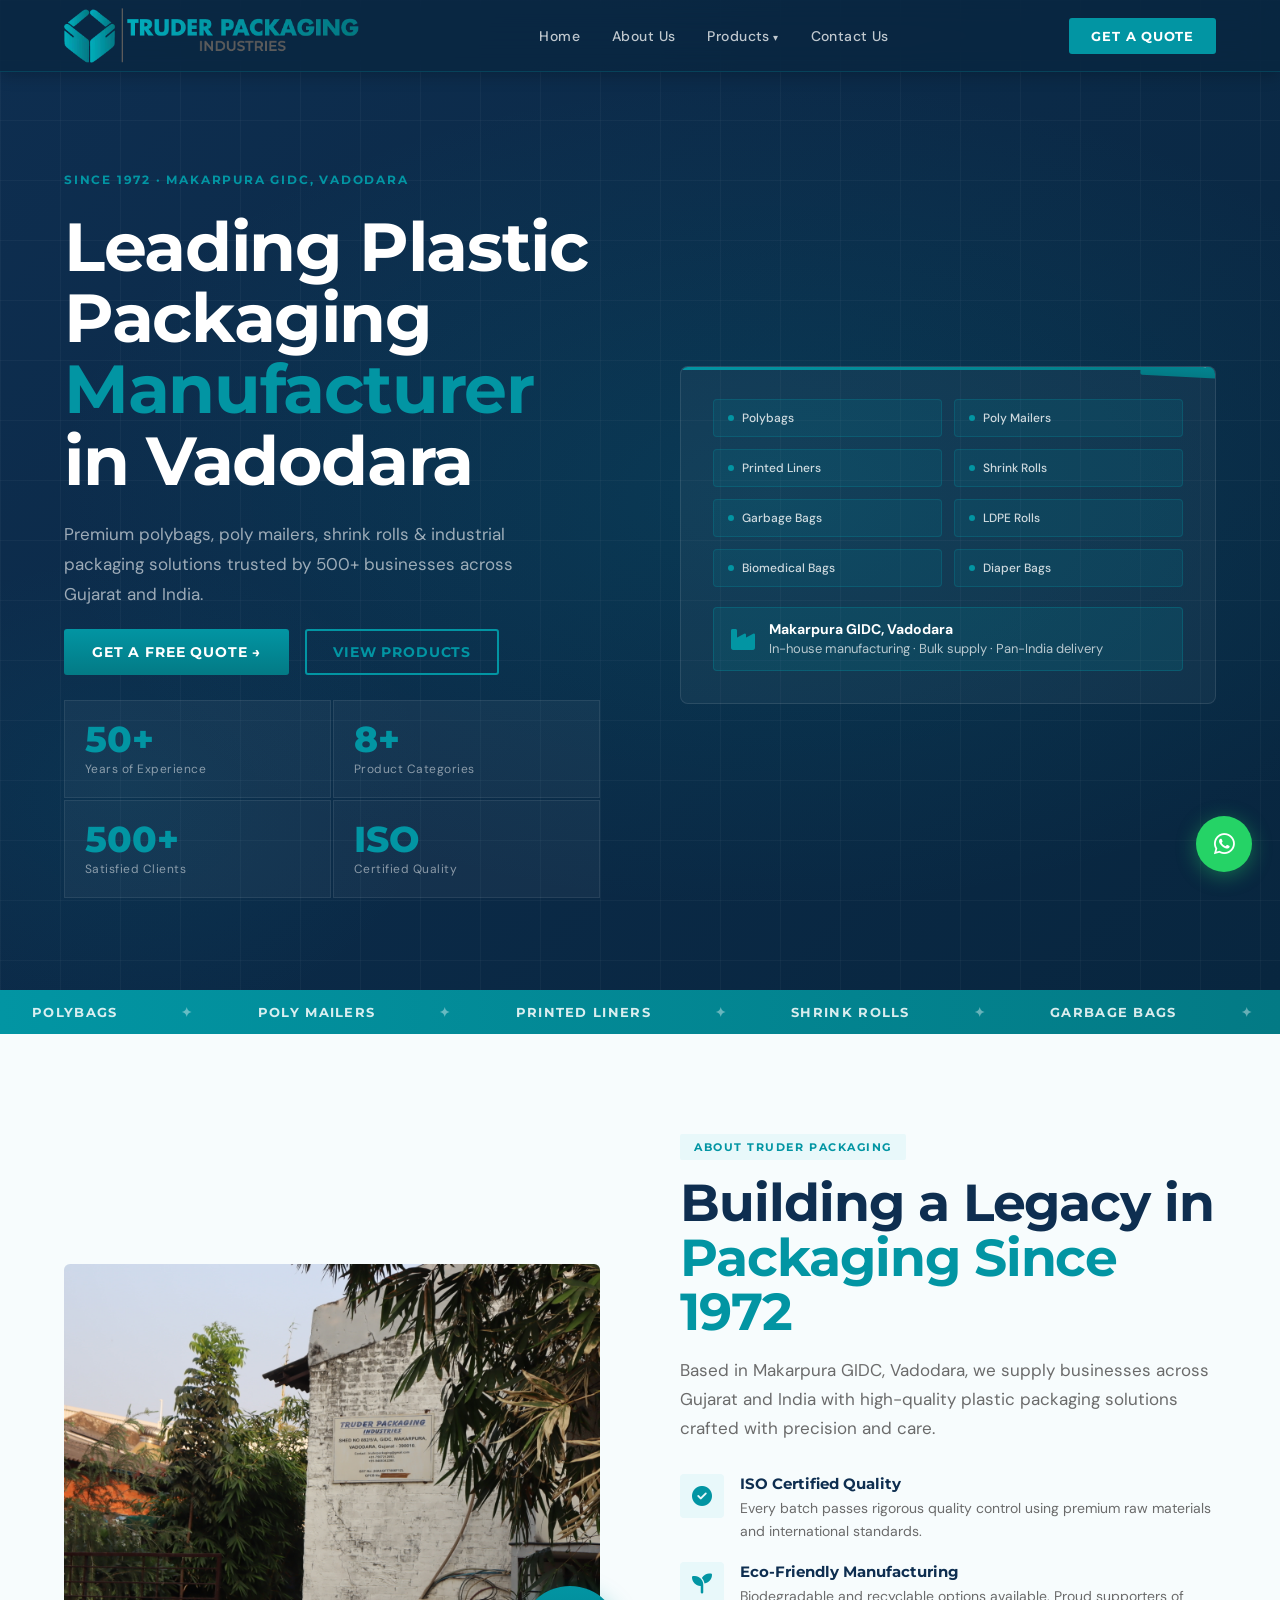
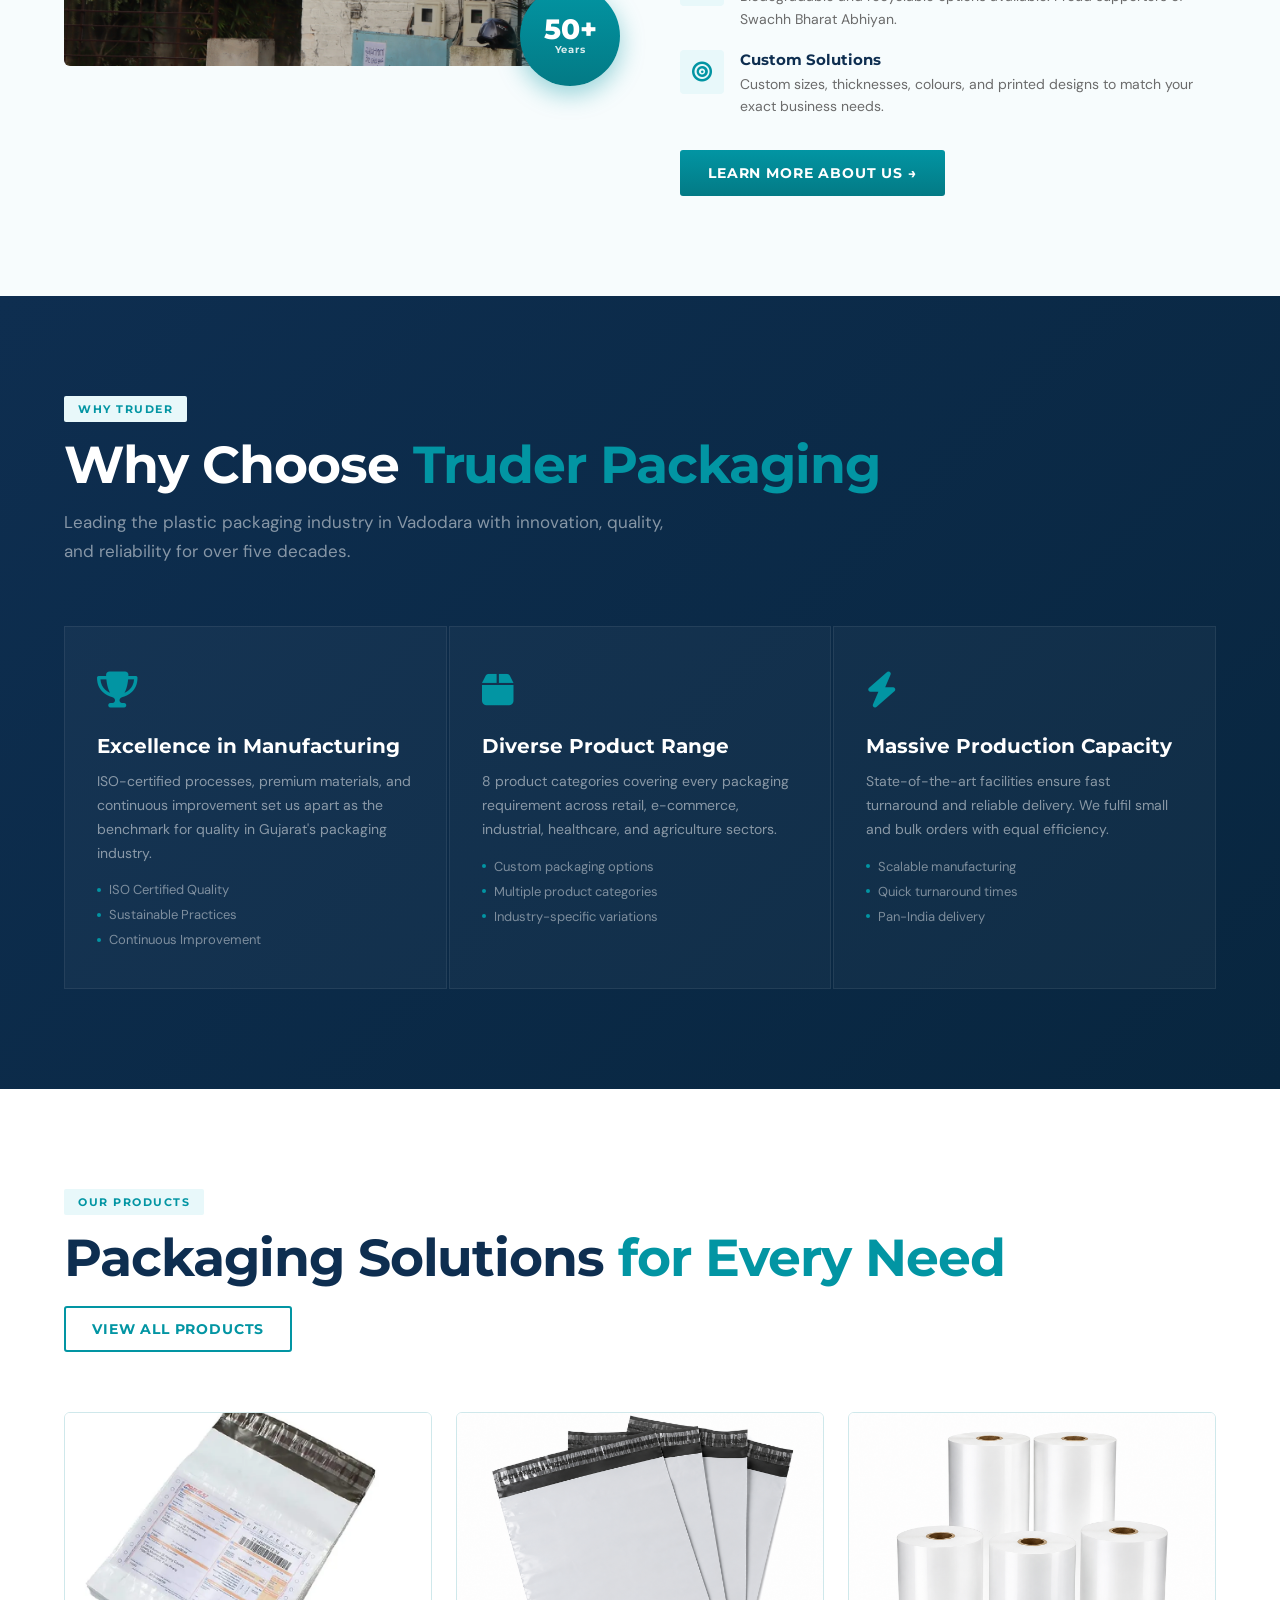
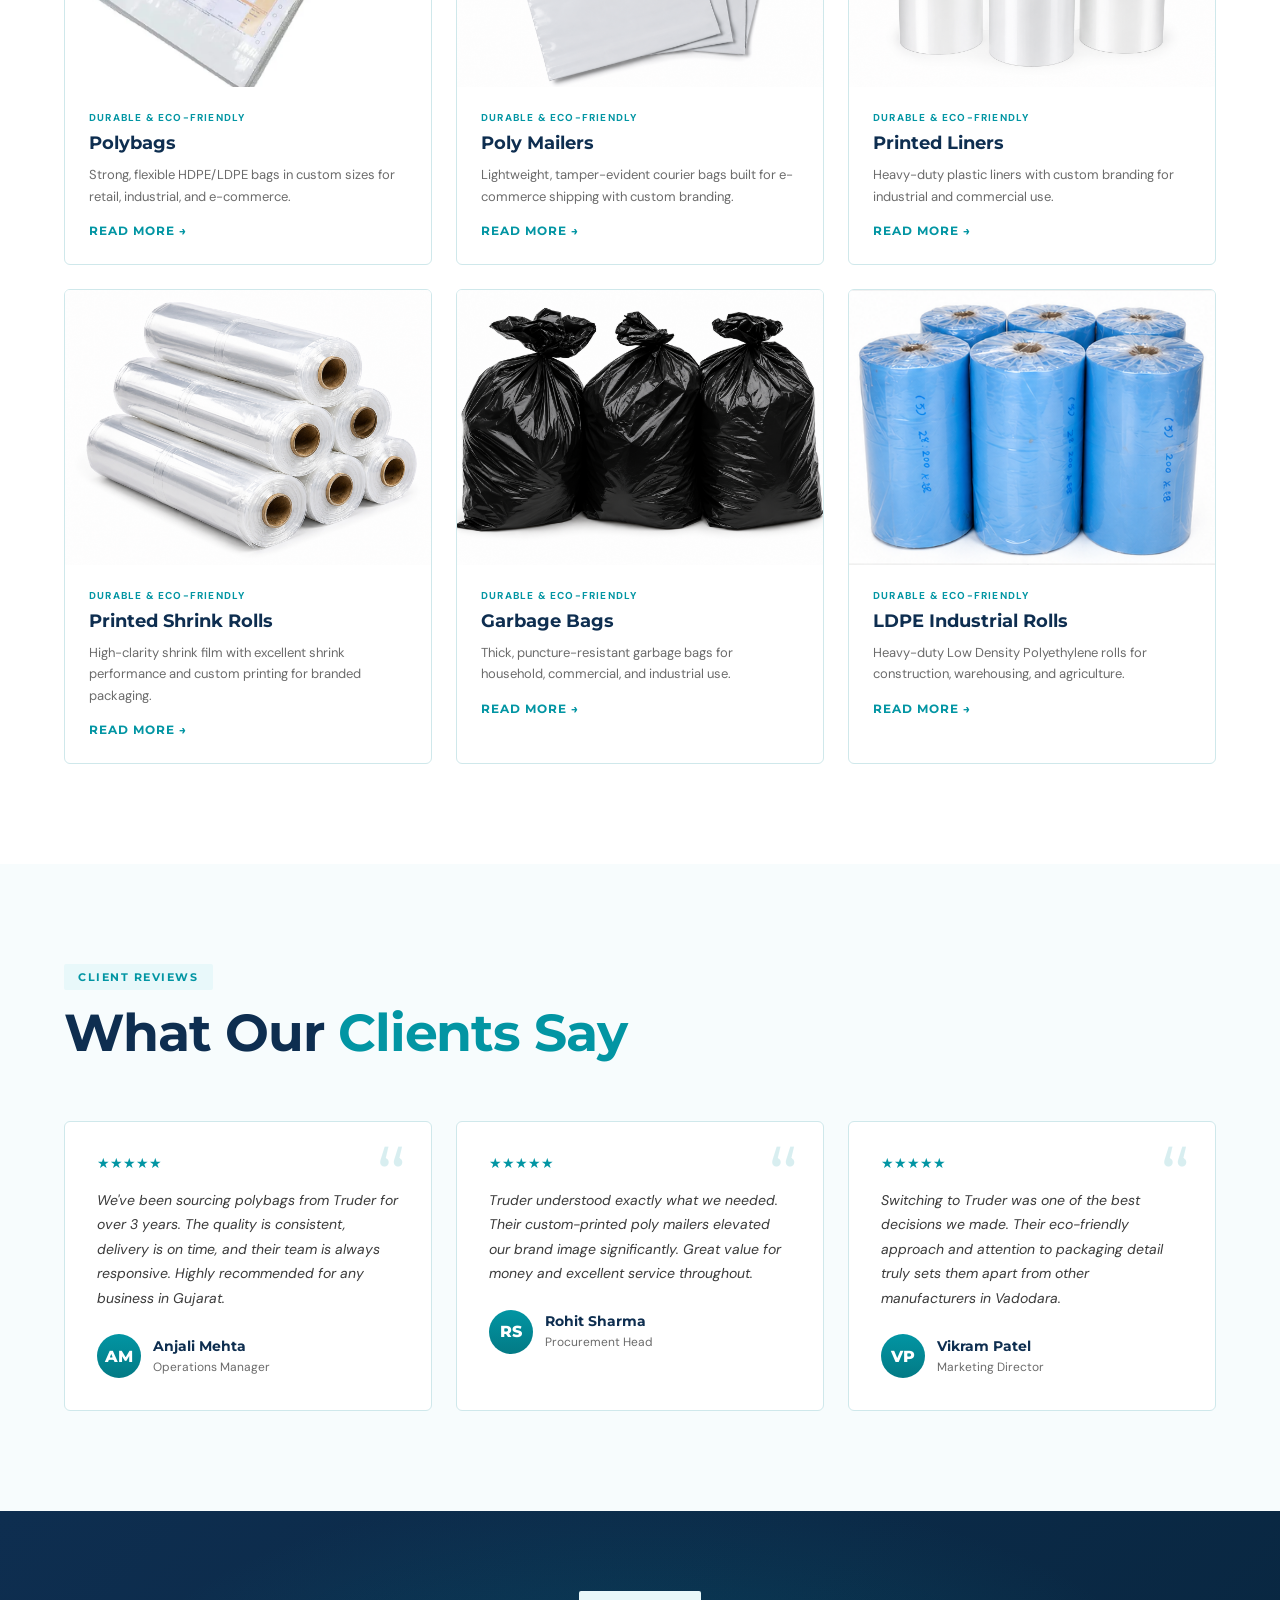
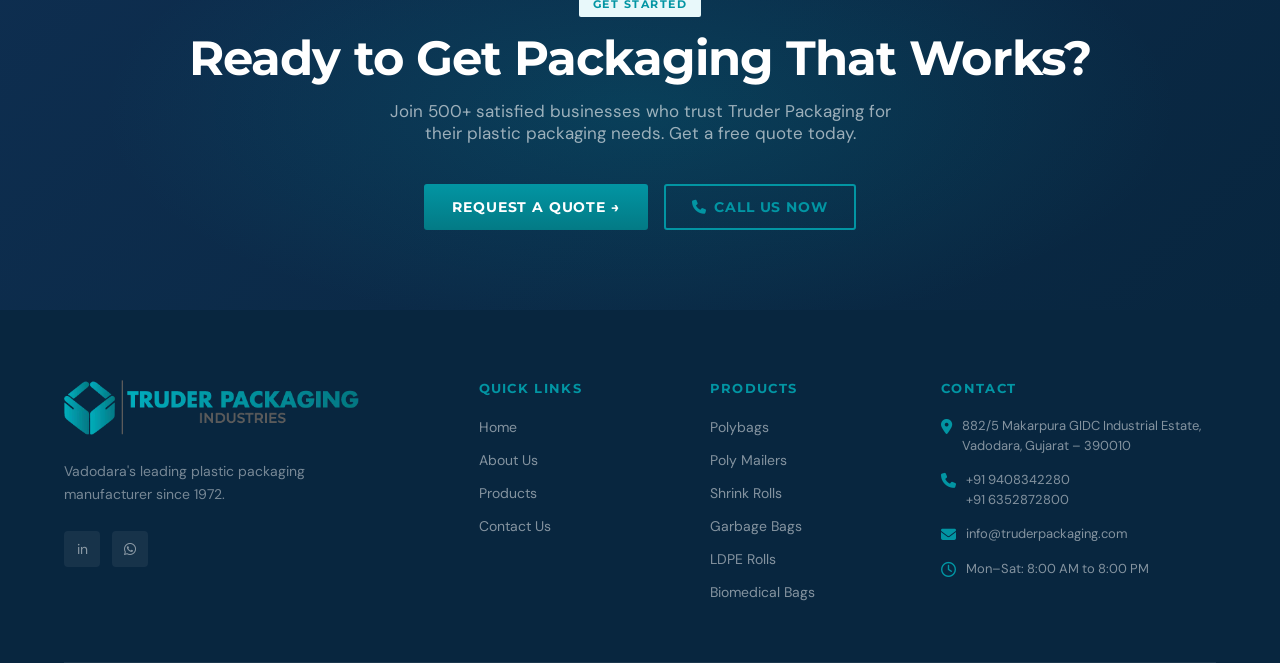
==== commit ff76e0e1: "update" ====
--- a/index.html
+++ b/index.html
@@ -301,7 +301,7 @@
             <div class="icon">
                 <i class="fa-regular fa-clock"></i>
             </div>
-            <p>Mon–Sat: 8:00 AM – 8:00 PM</p>
+            <p>Mon–Sat: 8:00 AM to 8:00 PM</p>
         </div>
 
     </div>
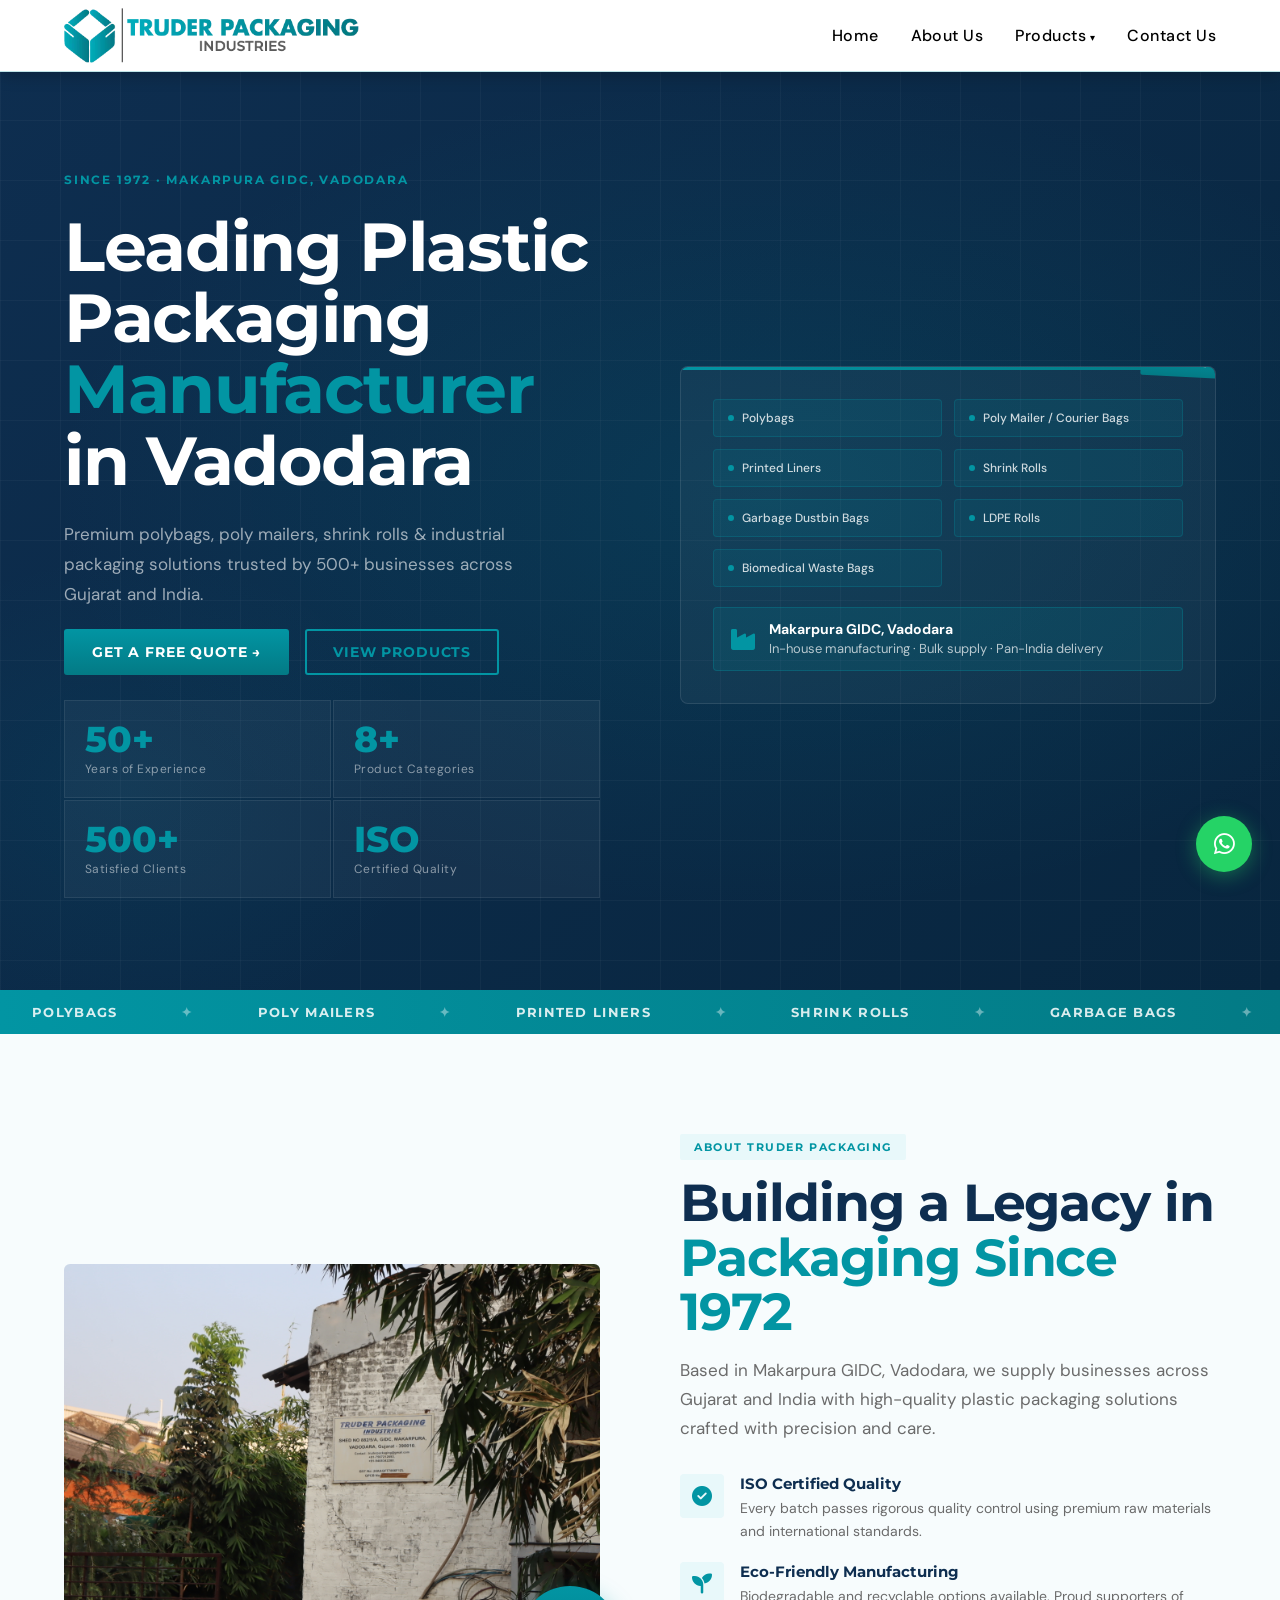
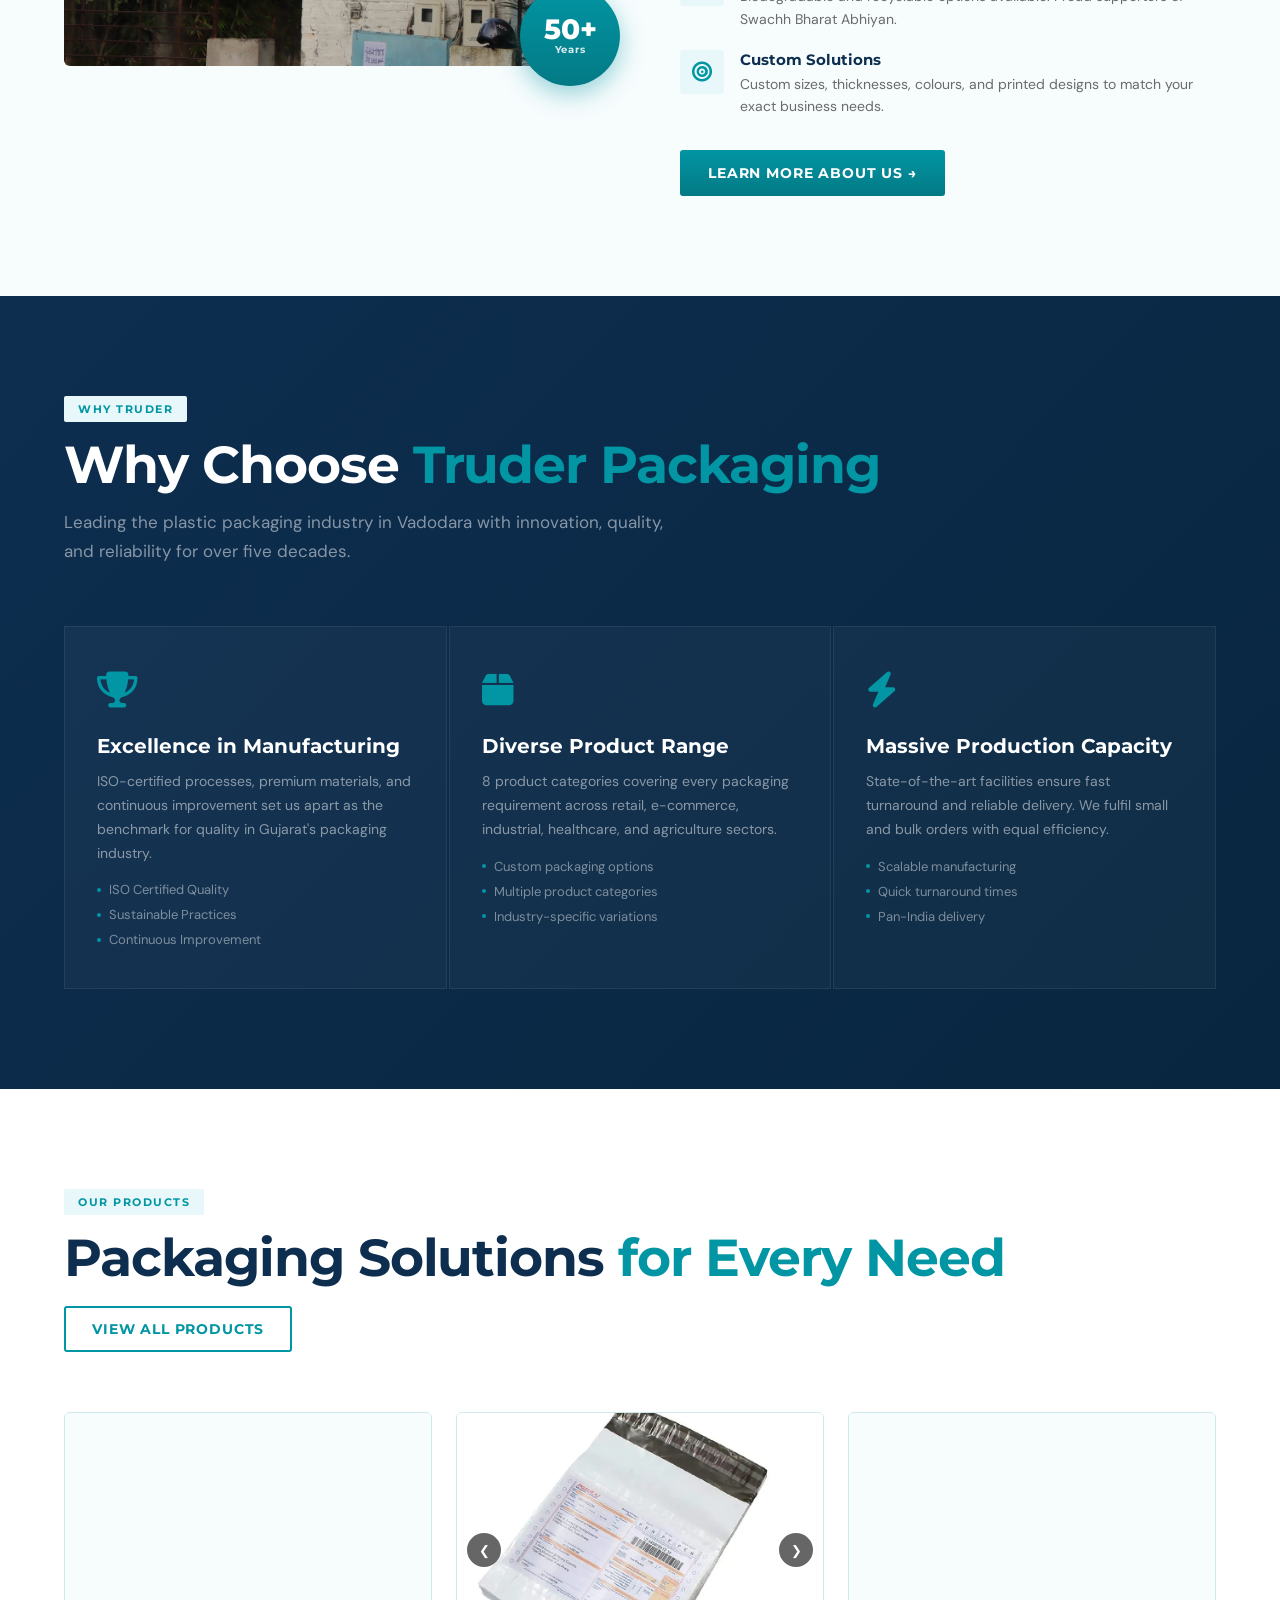
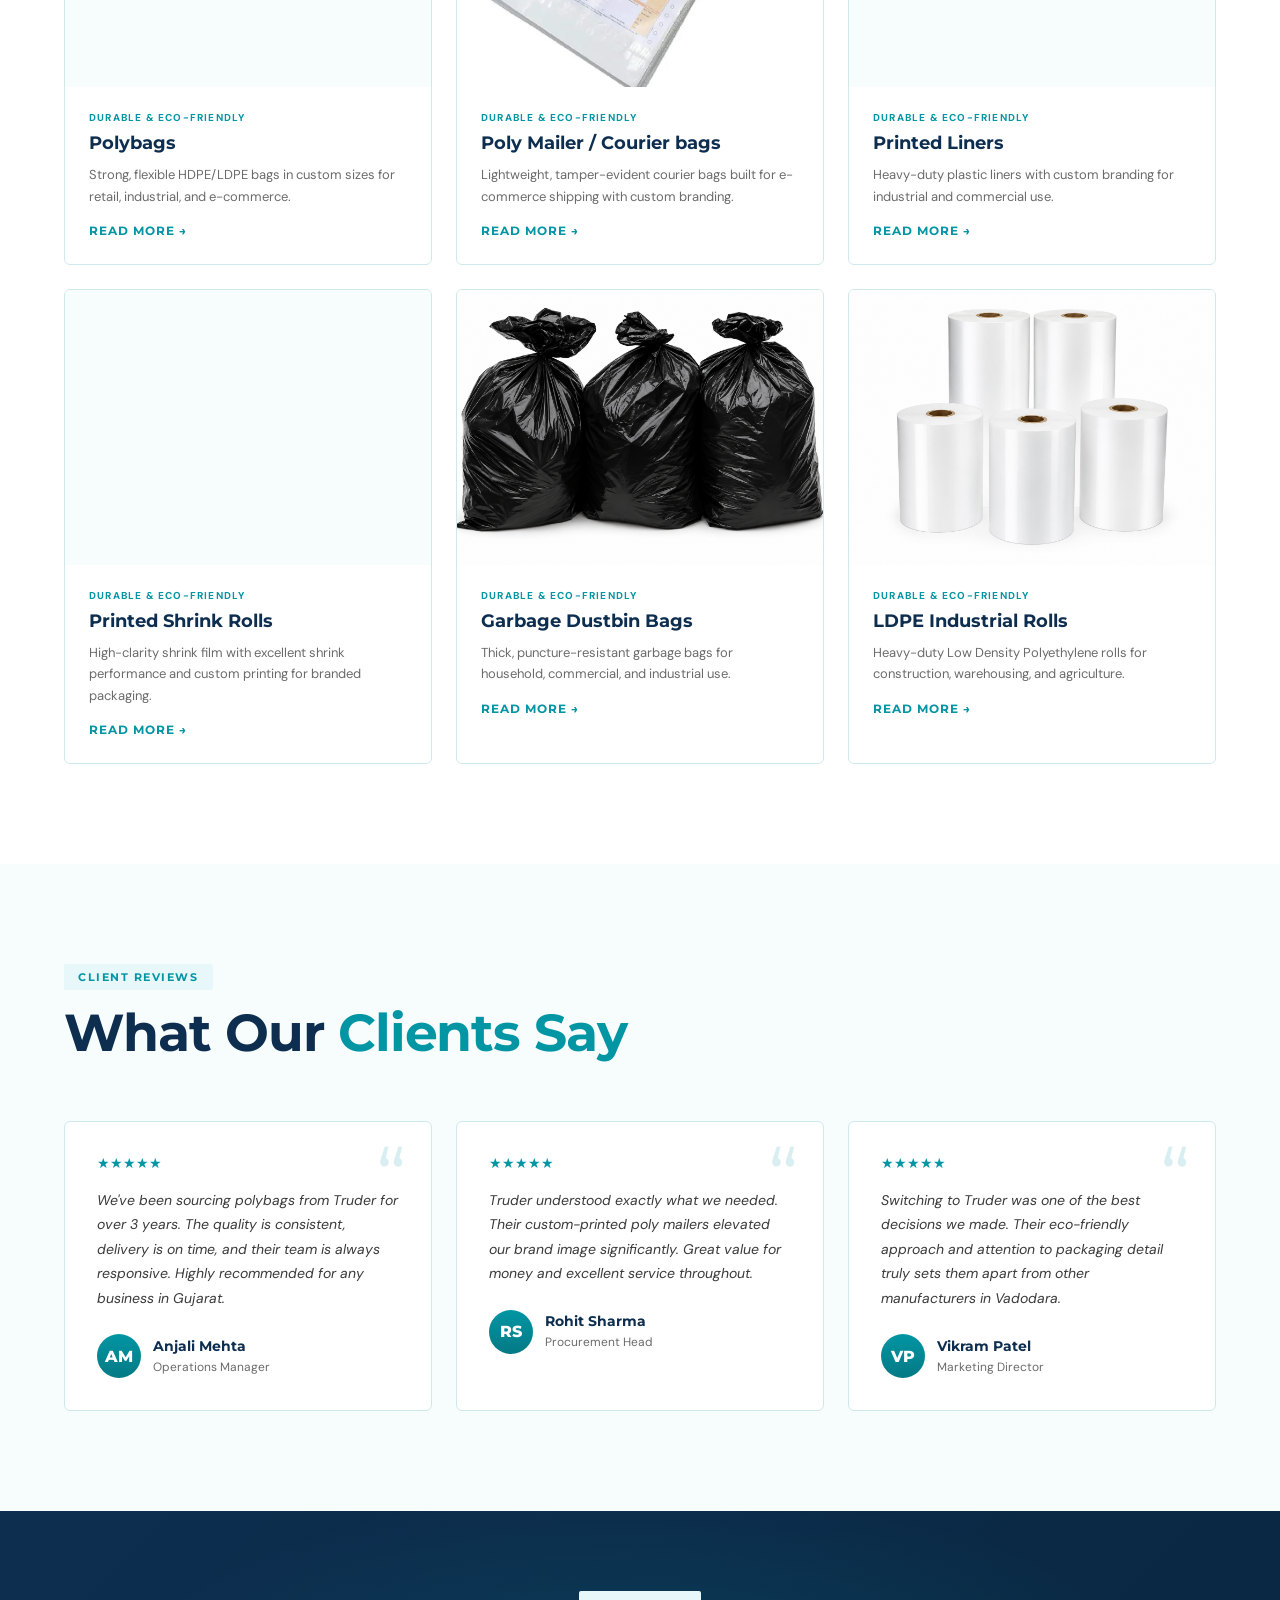
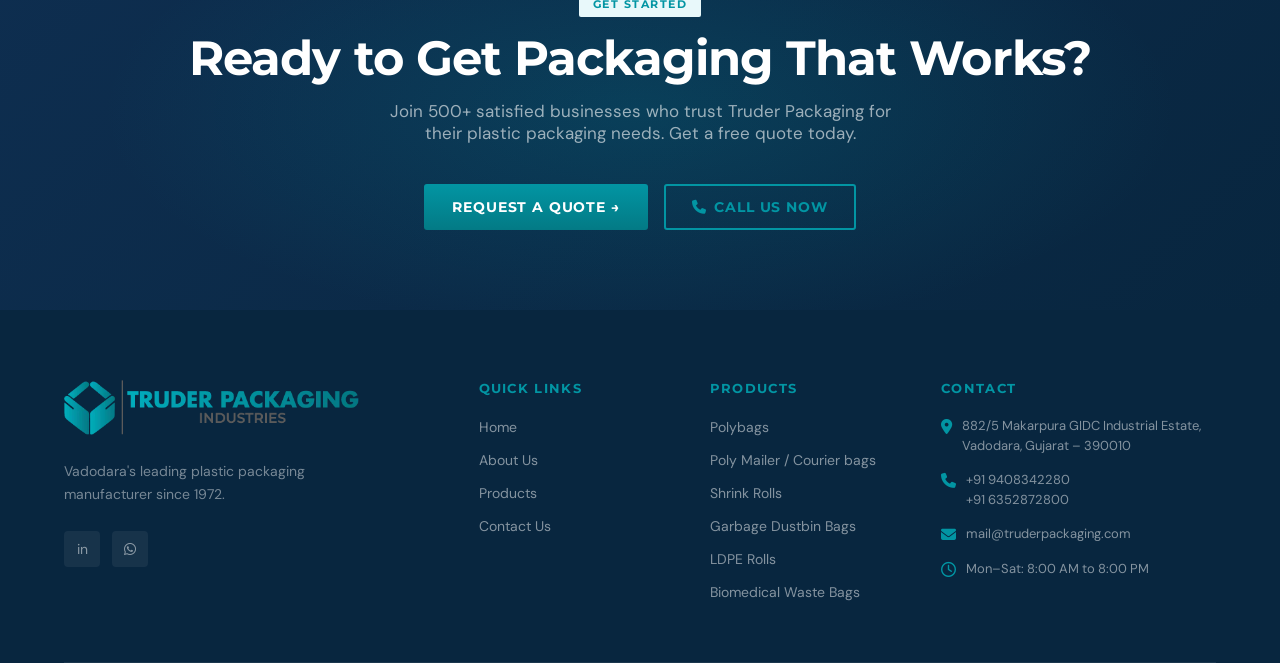
==== commit ddd1c287: "changes applied" ====
--- a/index.html
+++ b/index.html
@@ -50,23 +50,20 @@
     <a href="/" class="logo"><img src="truder-logo.webp" alt="Truder Packaging Industries"></a>
     <nav id="main-nav">
       <a href="/">Home</a>
-      <a href="/about">About Us</a>
+      <a href="/about.html">About Us</a>
       <div class="nav-dropdown">
-        <a href="/products">Products</a>
+        <a href="/products.html">Products</a>
         <div class="dropdown-menu">
-          <a href="/product?id=polybags">Polybags</a>
-          <a href="/product?id=polymailers">Poly Mailers</a>
-          <a href="/product?id=printedliners">Printed Liners</a>
-          <a href="/product?id=shrinkrolls">Printed Shrink Rolls</a>
-          <a href="/product?id=garbagebags">Garbage Bags</a>
-          <a href="/product?id=ldpe">LDPE Industrial Rolls</a>
-          <a href="/product?id=biomedical">Biomedical Waste Bags</a>
-          <a href="/product?id=diaperbags">Diaper Bags</a>
-        </div>
-      </div>
-      <a href="/contact">Contact Us</a>
+          <li><a href="/product.html?id=polybags">Polybags</a></li>
+          <li><a href="product.html?id=polymailers">Poly Mailer / Courier bags</a></li>
+          <li><a href="/product.html?id=shrinkrolls">Shrink Rolls</a></li>
+          <li><a href="/product.html?id=garbagebags">Garbage Dustbin Bags</a></li>
+          <li><a href="/product.html?id=ldpe">LDPE Rolls</a></li>
+          <li><a href="/product.html?id=biomedical">Biomedical Bags</a></li>
+        </div>
+      </div>
+      <a href="/contact.html">Contact Us</a>
     </nav>
-    <a href="/contact" class="header-cta">Get a Quote</a>
     <div class="hamburger" onclick="toggleMobile()"><span></span><span></span><span></span></div>
   </div>
 </header>
@@ -82,8 +79,8 @@
           <h1>Leading Plastic Packaging<span>Manufacturer</span>in Vadodara</h1>
           <p class="hero-desc">Premium polybags, poly mailers, shrink rolls & industrial packaging solutions trusted by 500+ businesses across Gujarat and India.</p>
           <div class="hero-btns">
-            <a href="/contact" class="btn-primary">Get a Free Quote →</a>
-            <a href="/products" class="btn-outline">View Products</a>
+            <a href="/contact.html" class="btn-primary">Get a Free Quote →</a>
+            <a href="/products.html" class="btn-outline">View Products</a>
           </div>
           <div class="hero-stats">
             <div class="hero-stat"><div class="hero-stat-num">50+</div><div class="hero-stat-label">Years of Experience</div></div>
@@ -97,13 +94,12 @@
             <div class="hero-floating">Est. 1972</div>
             <div class="hero-products-grid">
               <div class="hero-product-chip"><span class="dot"></span>Polybags</div>
-              <div class="hero-product-chip"><span class="dot"></span>Poly Mailers</div>
+              <div class="hero-product-chip"><span class="dot"></span>Poly Mailer / Courier Bags</div>
               <div class="hero-product-chip"><span class="dot"></span>Printed Liners</div>
               <div class="hero-product-chip"><span class="dot"></span>Shrink Rolls</div>
-              <div class="hero-product-chip"><span class="dot"></span>Garbage Bags</div>
+              <div class="hero-product-chip"><span class="dot"></span>Garbage Dustbin Bags</div>
               <div class="hero-product-chip"><span class="dot"></span>LDPE Rolls</div>
-              <div class="hero-product-chip"><span class="dot"></span>Biomedical Bags</div>
-              <div class="hero-product-chip"><span class="dot"></span>Diaper Bags</div>
+              <div class="hero-product-chip"><span class="dot"></span>Biomedical Waste Bags</div>
             </div>
             <div class="hero-badge">
               <div class="hero-badge-icon"><i class="fa-solid fa-industry"></i></div>
@@ -191,7 +187,7 @@
           <div class="tag">Our Products</div>
           <h2 class="section-title">Packaging Solutions <span>for Every Need</span></h2>
         </div>
-        <a href="/products" class="btn-outline">View All Products</a>
+        <a href="/products.html" class="btn-outline">View All Products</a>
       </div>
       <div class="products-grid" id="home-products-grid"></div>
     </div>
@@ -250,20 +246,20 @@
         <h4>Quick Links</h4>
         <ul class="footer-links">
           <li><a href="/">Home</a></li>
-          <li><a href="/about">About Us</a></li>
-          <li><a href="/products">Products</a></li>
-          <li><a href="/contact">Contact Us</a></li>
+          <li><a href="/about.html">About Us</a></li>
+          <li><a href="/products.html">Products</a></li>
+          <li><a href="/contact.html">Contact Us</a></li>
         </ul>
       </div>
       <div class="footer-col">
         <h4>Products</h4>
         <ul class="footer-links">
-          <li><a href="/product?id=polybags">Polybags</a></li>
-          <li><a href="/product?id=polymailers">Poly Mailers</a></li>
-          <li><a href="/product?id=shrinkrolls">Shrink Rolls</a></li>
-          <li><a href="/product?id=garbagebags">Garbage Bags</a></li>
-          <li><a href="/product?id=ldpe">LDPE Rolls</a></li>
-          <li><a href="/product?id=biomedical">Biomedical Bags</a></li>
+          <li><a href="/product.html?id=polybags">Polybags</a></li>
+          <li><a href="product.html?id=polymailers">Poly Mailer / Courier bags</a></li>
+          <li><a href="/product.html?id=shrinkrolls">Shrink Rolls</a></li>
+          <li><a href="/product.html?id=garbagebags">Garbage Dustbin Bags</a></li>
+          <li><a href="/product.html?id=ldpe">LDPE Rolls</a></li>
+          <li><a href="/product.html?id=biomedical">Biomedical Waste Bags</a></li>
         </ul>
       </div>
       <div class="footer-col">
@@ -294,7 +290,7 @@
             <div class="icon">
                 <i class="fa-solid fa-envelope"></i>
             </div>
-            <p>info@truderpackaging.com</p>
+            <p>mail@truderpackaging.com</p>
         </div>
 
         <div class="footer-contact-item">
--- a/truder.css
+++ b/truder.css
@@ -29,14 +29,14 @@
 .section-title span { color: var(--teal); }
 .section-sub { font-size: 17px; color: var(--gray); line-height: 1.7; max-width: 600px; margin-top: 16px; }
 
-header { position: fixed; top: 0; left: 0; right: 0; z-index: 1000; background: rgba(8, 38, 63, 0.75); backdrop-filter: blur(16px); -webkit-backdrop-filter: blur(16px); border-bottom: 1px solid rgba(2, 149, 163, 0.25); box-shadow: 0 4px 15px rgba(0,0,0,0.2); transition: all .3s; }
+header { position: fixed; top: 0; left: 0; right: 0; z-index: 1000; background: var(--white); backdrop-filter: blur(16px); -webkit-backdrop-filter: blur(16px); border-bottom: 1px solid rgba(2, 149, 163, 0.25); box-shadow: 0 4px 15px rgba(0,0,0,0.2); transition: all .3s; }
 .header-inner { display: flex; align-items: center; justify-content: space-between; padding: 8px 24px; max-width: 1200px; margin: 0 auto; }
 .logo { display: flex; align-items: center; text-decoration: none; }
 .logo img { height: 55px; width: auto; object-fit: contain; }
 .logo span { color: var(--teal); }
 nav { display: flex; align-items: center; gap: 32px; }
-nav a { color: rgba(255,255,255,0.75); text-decoration: none; font-size: 14px; font-weight: 500; letter-spacing: .03em; transition: color .2s; position: relative; }
-nav a:hover { color: #fff; }
+nav a { color: black; text-decoration: none; font-size: 16px; font-weight: 500; letter-spacing: .03em; transition: color .2s; position: relative; }
+/* nav a:hover { color: #fff; } */  
 .nav-dropdown { position: relative; }
 .nav-dropdown > a::after { content: ' ▾'; font-size: 10px; }
 .dropdown-menu { display: none; position: absolute; top: 100%; margin-top: 12px; left: 0; background: var(--dark2); border: 1px solid rgba(255,255,255,0.1); border-radius: 6px; min-width: 220px; padding: 8px 0; box-shadow: 0 20px 40px rgba(0,0,0,0.4); }
@@ -44,8 +44,8 @@
 .nav-dropdown:hover .dropdown-menu { display: block; }
 .dropdown-menu a { display: block; padding: 10px 20px; color: rgba(255,255,255,0.7); font-size: 13px; }
 .dropdown-menu a:hover { color: var(--teal); background: rgba(2,149,163,0.08); }
-.header-cta { background: var(--teal); color: #fff; font-family: var(--font-head); font-size: 13px; font-weight: 700; letter-spacing: .06em; text-transform: uppercase; padding: 10px 22px; border-radius: 3px; text-decoration: none; transition: background .2s; }
-.header-cta:hover { background: var(--teal-light); }
+/* .header-cta { background: var(--teal); color: #fff; font-family: var(--font-head); font-size: 13px; font-weight: 700; letter-spacing: .06em; text-transform: uppercase; padding: 10px 22px; border-radius: 3px; text-decoration: none; transition: background .2s; }
+.header-cta:hover { background: var(--teal-light); } */
 .hamburger { display: none; flex-direction: column; gap: 5px; cursor: pointer; padding: 4px; }
 .hamburger span { width: 24px; height: 2px; background: #fff; border-radius: 2px; transition: all .3s; }
 
@@ -284,4 +284,89 @@
   .footer-grid { grid-template-columns: 1fr; }
   .form-row { grid-template-columns: 1fr; }
   .hero-products-grid { grid-template-columns: 1fr; }
+}
+
+
+.product-card-img {
+    position: relative;
+    aspect-ratio: 4/3;
+    overflow: hidden;
+}
+
+.card-image {
+    position: absolute;
+    inset: 0;
+    width: 100%;
+    height: 100%;
+    object-fit: cover;
+    opacity: 0;
+}
+
+.card-image.active {
+    opacity: 1;
+}
+
+.img-nav {
+    position: absolute;
+    top: 50%;
+    transform: translateY(-50%);
+    width: 34px;
+    height: 34px;
+    border: none;
+    border-radius: 50%;
+    background: rgba(0,0,0,.6);
+    color: white;
+    cursor: pointer;
+    z-index: 10;
+}
+
+.img-nav.prev {
+    left: 10px;
+}
+
+.img-nav.next {
+    right: 10px;
+}
+
+
+.detail-image-container {
+  position: relative;
+  width: 100%;
+  height: 100%;
+}
+
+.detail-image {
+  position: absolute;
+  inset: 0;
+  width: 100%;
+  height: 100%;
+  object-fit: contain;
+  opacity: 0;
+  transition: opacity 0.3s ease;
+}
+
+.detail-image.active {
+  opacity: 1;
+}
+
+.detail-nav {
+  position: absolute;
+  top: 50%;
+  transform: translateY(-50%);
+  width: 42px;
+  height: 42px;
+  border: none;
+  border-radius: 50%;
+  background: rgba(0, 0, 0, 0.6);
+  color: white;
+  cursor: pointer;
+  z-index: 20;
+}
+
+.detail-nav.prev {
+  left: 10px;
+}
+
+.detail-nav.next {
+  right: 10px;
 }
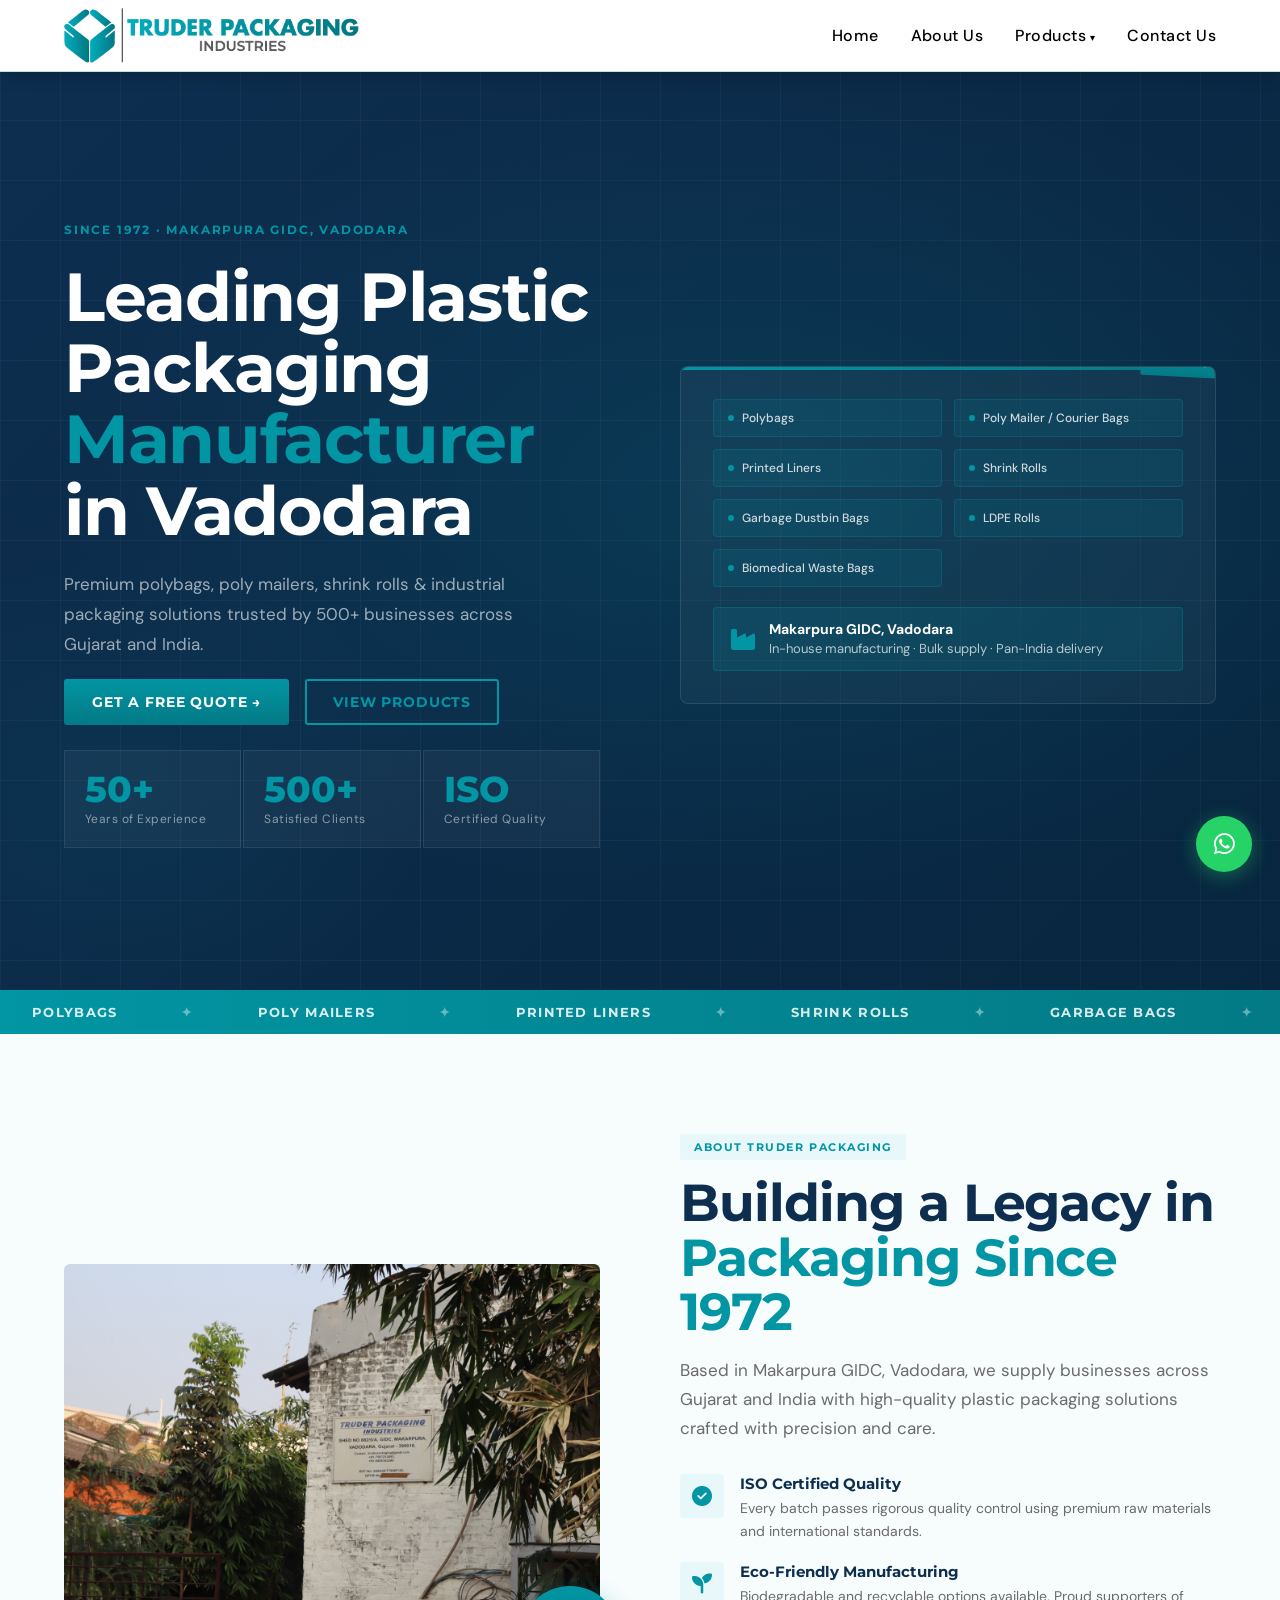
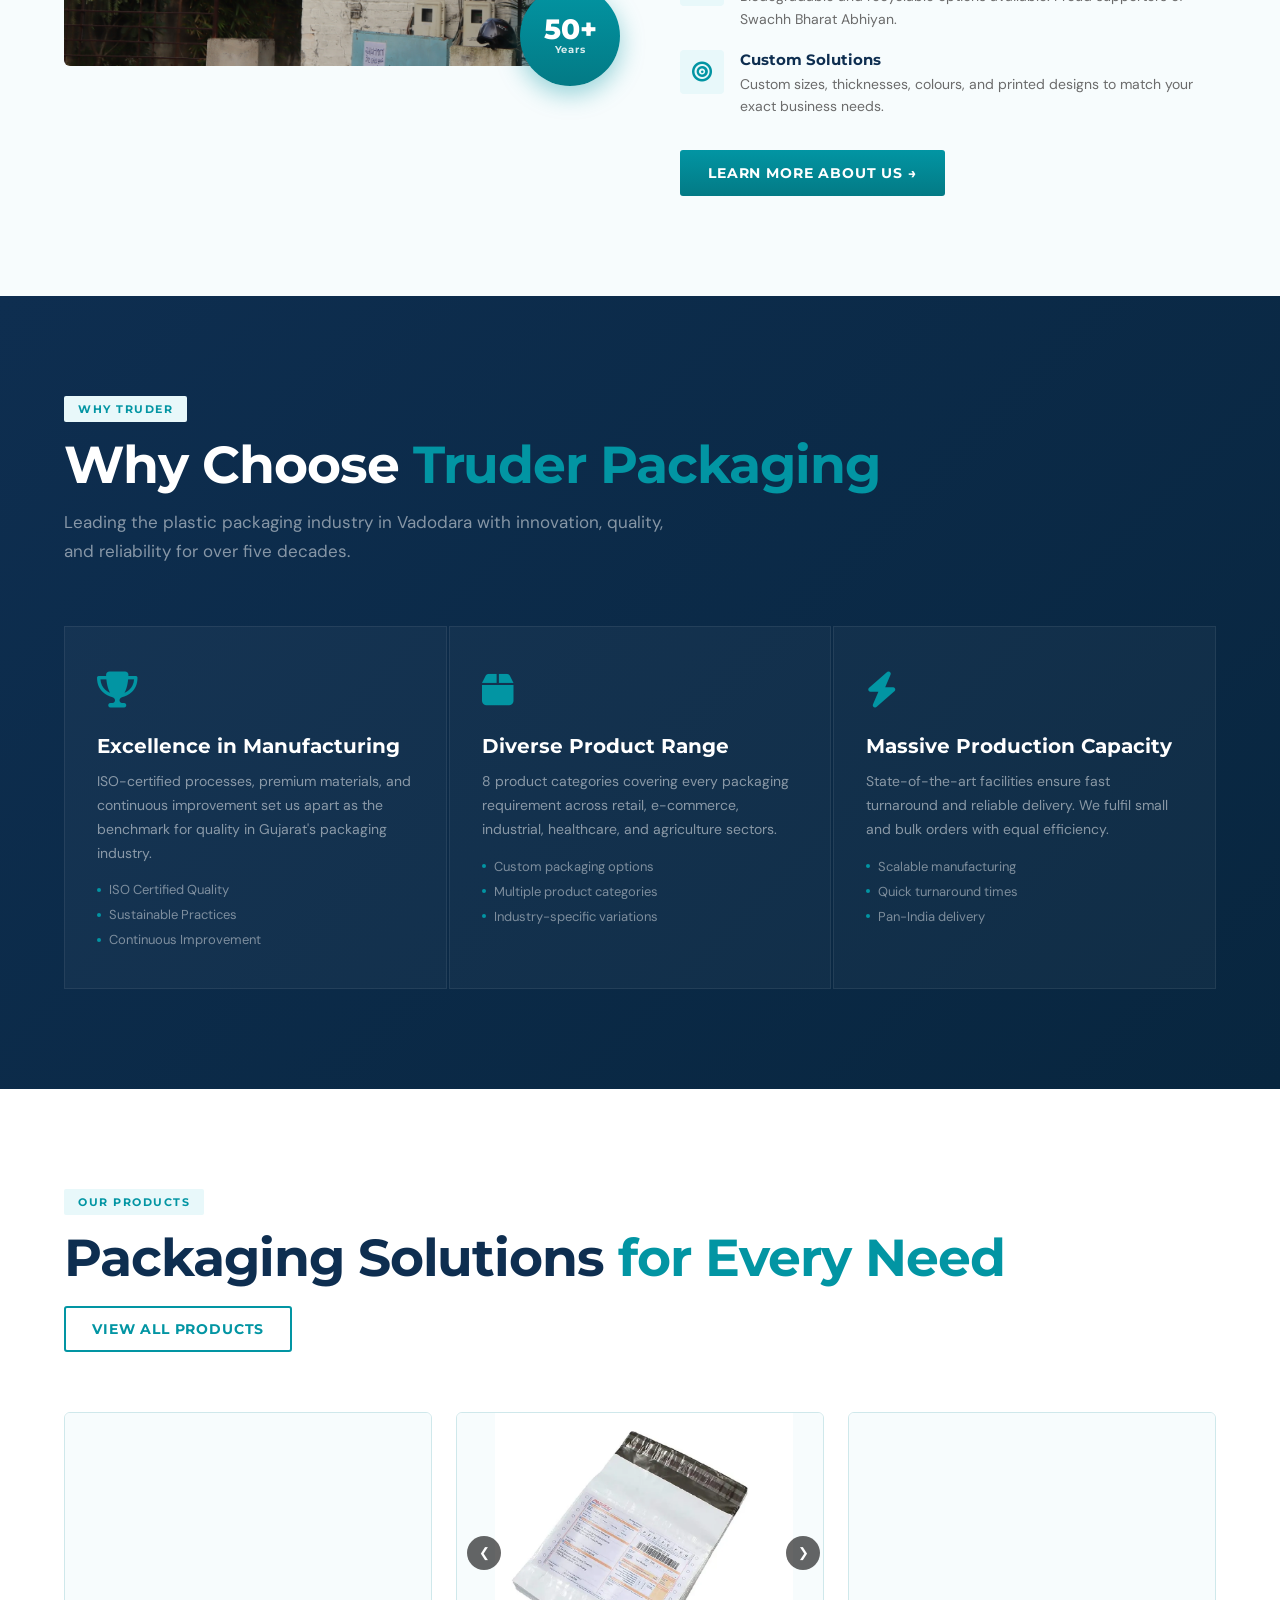
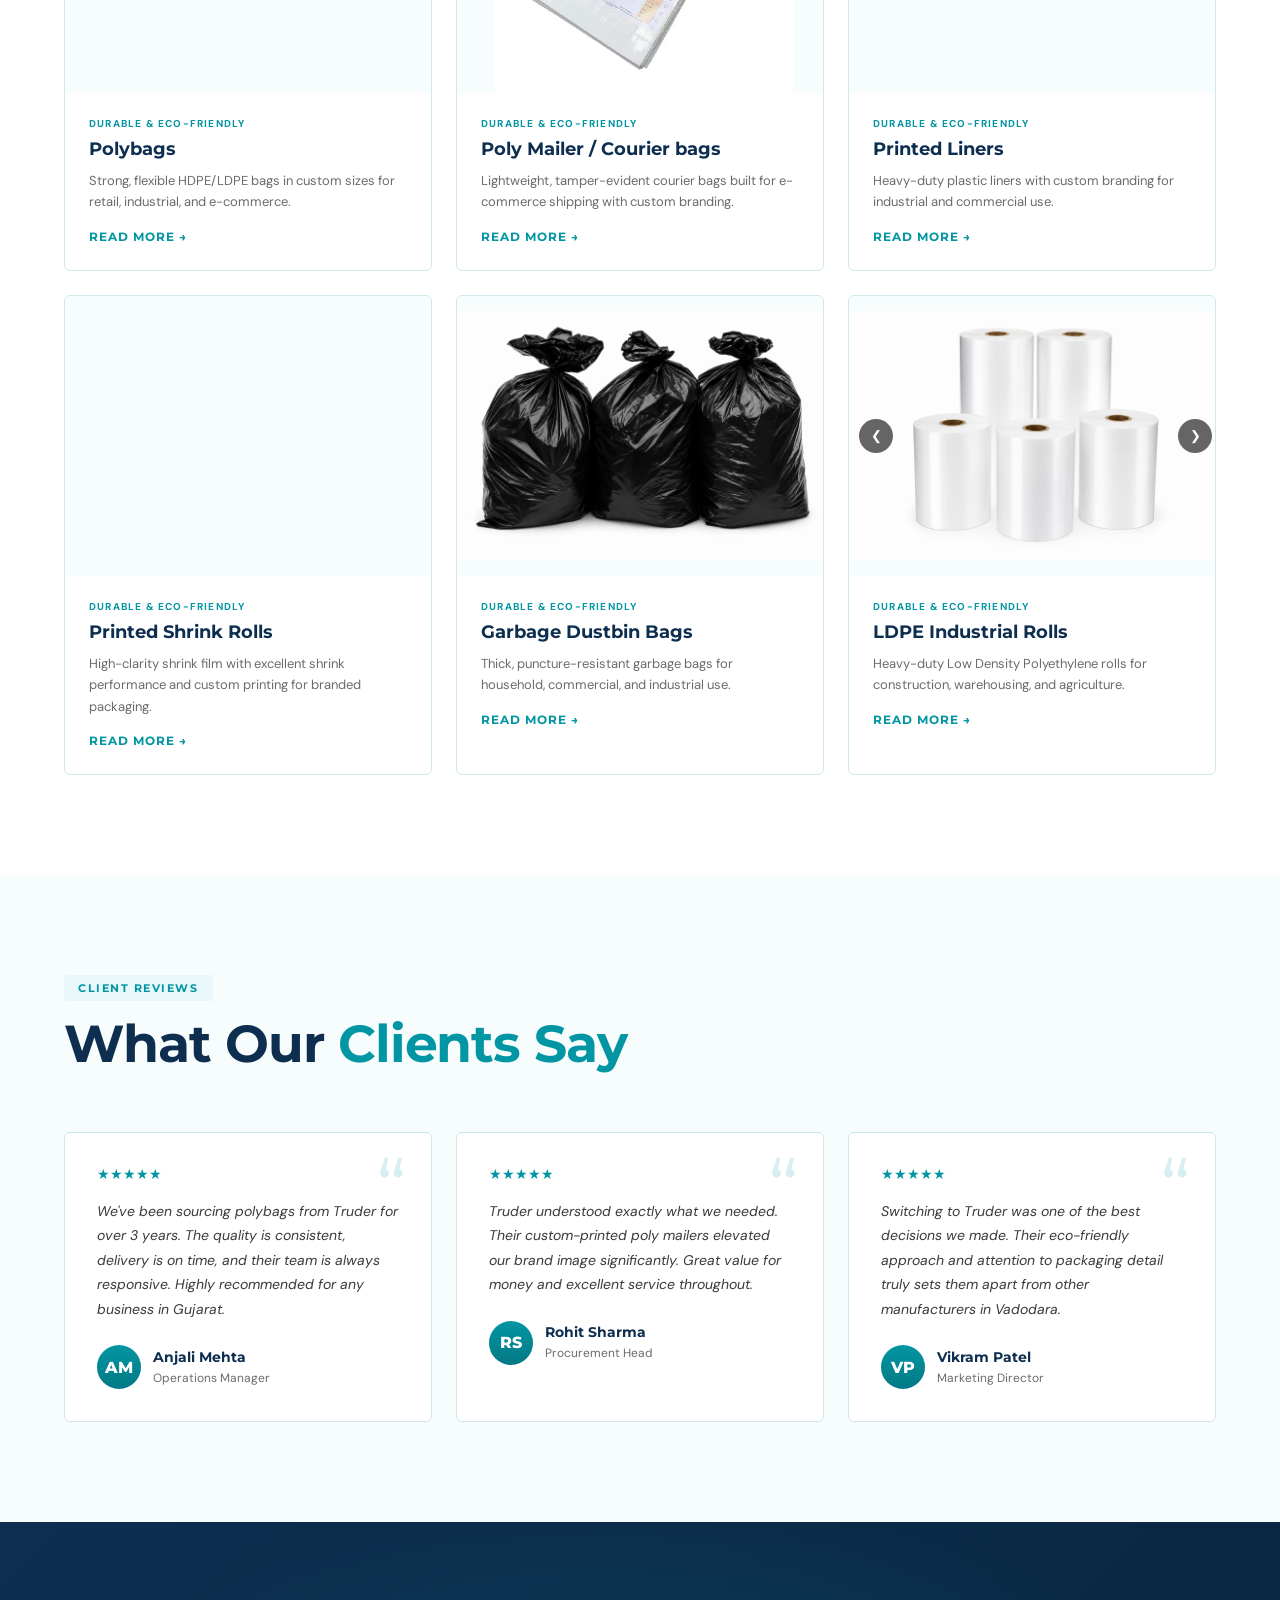
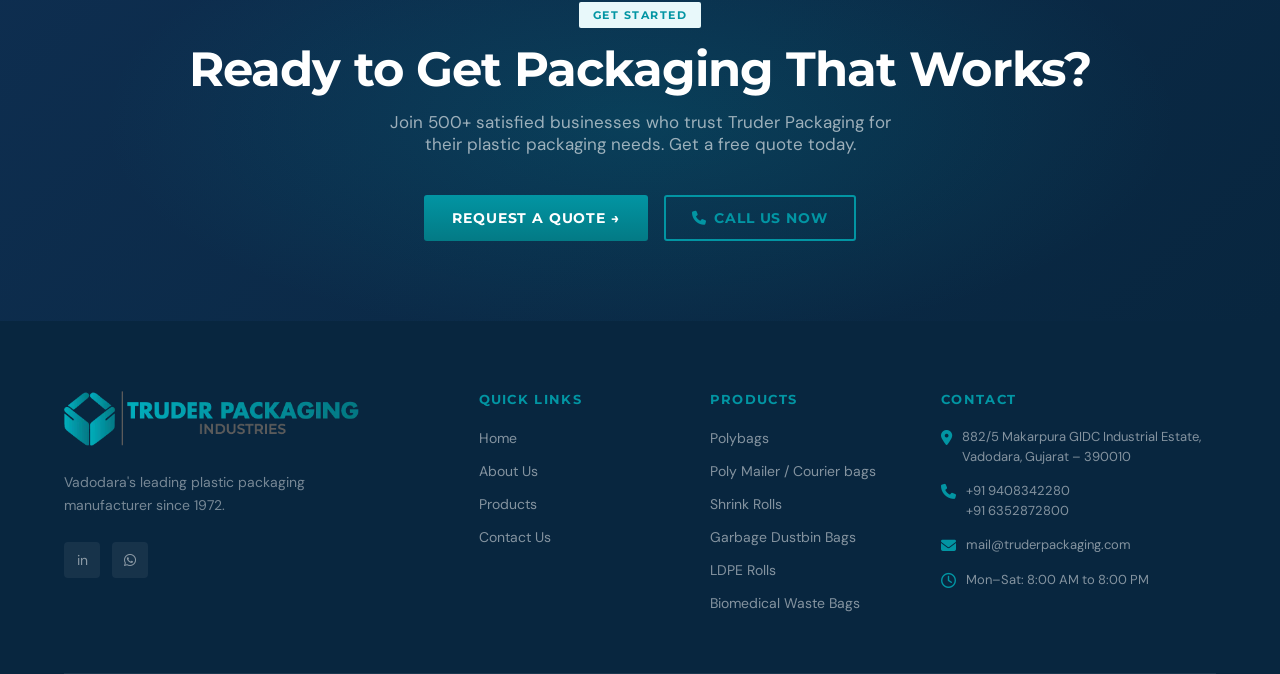
==== commit b2a289b6: "changes applied" ====
--- a/index.html
+++ b/index.html
@@ -84,7 +84,6 @@
           </div>
           <div class="hero-stats">
             <div class="hero-stat"><div class="hero-stat-num">50+</div><div class="hero-stat-label">Years of Experience</div></div>
-            <div class="hero-stat"><div class="hero-stat-num">8+</div><div class="hero-stat-label">Product Categories</div></div>
             <div class="hero-stat"><div class="hero-stat-num">500+</div><div class="hero-stat-label">Satisfied Clients</div></div>
             <div class="hero-stat"><div class="hero-stat-num">ISO</div><div class="hero-stat-label">Certified Quality</div></div>
           </div>
--- a/truder.css
+++ b/truder.css
@@ -60,8 +60,8 @@
 .hero h1 span { color: var(--teal); display: block; }
 .hero-desc { font-size: 17px; color: rgba(255,255,255,0.6); line-height: 1.75; margin-bottom: 20px; max-width: 480px; }
 .hero-btns { display: flex; gap: 16px; flex-wrap: wrap; margin-bottom: 25px; }
-.hero-stats { display: grid; grid-template-columns: repeat(2, 1fr); gap: 2px; margin-top: 20px; }
-.hero-stat { background: rgba(255,255,255,0.04); border: 1px solid rgba(255,255,255,0.08); padding: 20px; }
+.hero-stats { display: flex; grid-template-columns: repeat(2, 1fr); gap: 2px; margin-top: 20px; }
+.hero-stat { background: rgba(255,255,255,0.04); border: 1px solid rgba(255,255,255,0.08); padding: 20px; flex:1 }
 .hero-stat-num { font-family: var(--font-head); font-size: 36px; font-weight: 800; color: var(--teal); line-height: 1; }
 .hero-stat-label { font-size: 12px; color: rgba(255,255,255,0.5); margin-top: 4px; letter-spacing: .04em; }
 .hero-visual { position: relative; }
@@ -172,8 +172,8 @@
 .about-tab-content p { font-size: 15px; color: var(--gray); line-height: 1.8; }
 
 .stats-strip { background: linear-gradient(to bottom, var(--teal), var(--teal-light)); padding: 20px 0; }
-.stats-grid { display: grid; grid-template-columns: repeat(4, 1fr); gap: 1px; background: rgba(255,255,255,0.2); }
-.stat-item { background: linear-gradient(to bottom, var(--teal), var(--teal-light)); padding: 16px; text-align: center; }
+.stats-grid { display: flex; grid-template-columns: repeat(4, 1fr); gap: 1px; background: rgba(255,255,255,0.2); }
+.stat-item { background: linear-gradient(to bottom, var(--teal), var(--teal-light)); padding: 16px; text-align: center; flex:1 }
 .stat-num { font-family: var(--font-head); font-size: 48px; font-weight: 800; color: #fff; line-height: 1; }
 .stat-label { font-size: 13px; color: rgba(255,255,255,0.75); margin-top: 8px; letter-spacing: .04em; }
 
@@ -289,8 +289,14 @@
 
 .product-card-img {
     position: relative;
-    aspect-ratio: 4/3;
+    height: 280px;
     overflow: hidden;
+
+    display: flex;
+    align-items: center;
+    justify-content: center;
+
+    background: #f7fcfd;
 }
 
 .card-image {
@@ -298,7 +304,7 @@
     inset: 0;
     width: 100%;
     height: 100%;
-    object-fit: cover;
+    object-fit: contain !important;
     opacity: 0;
 }
 
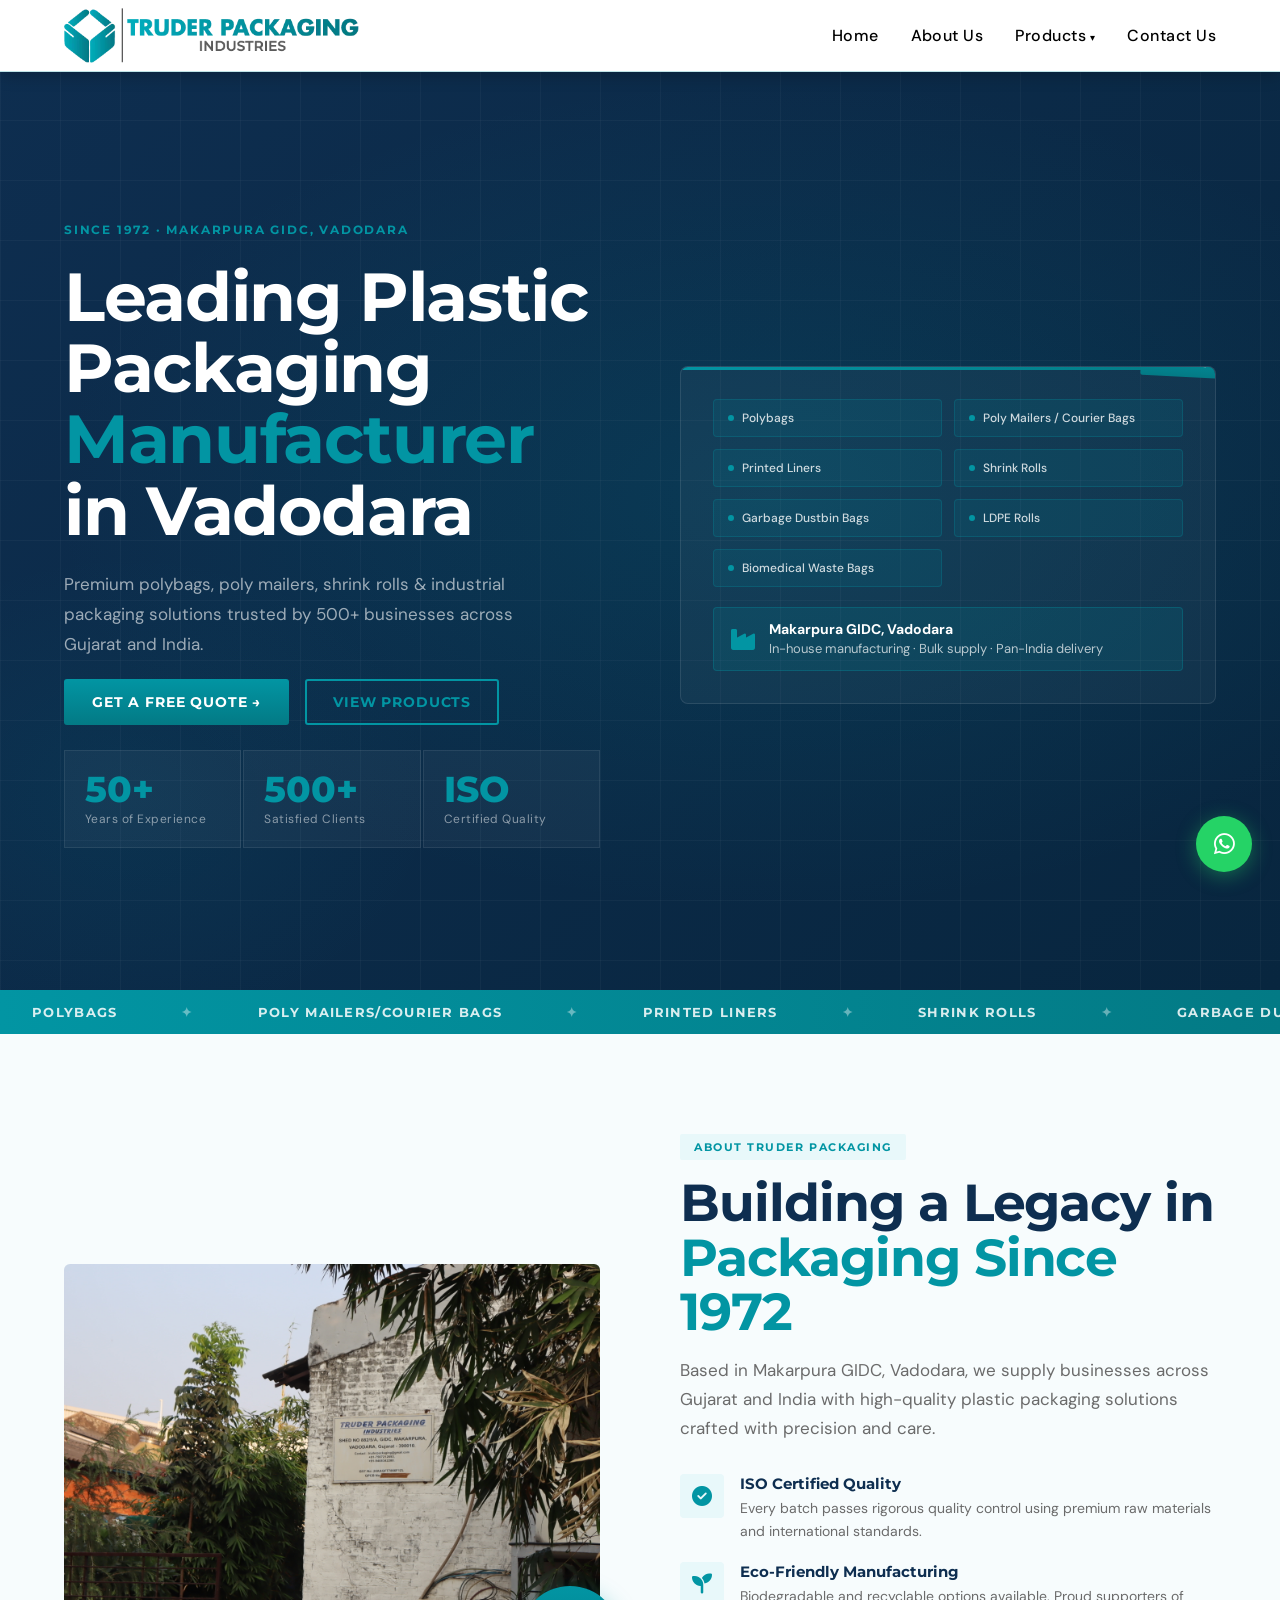
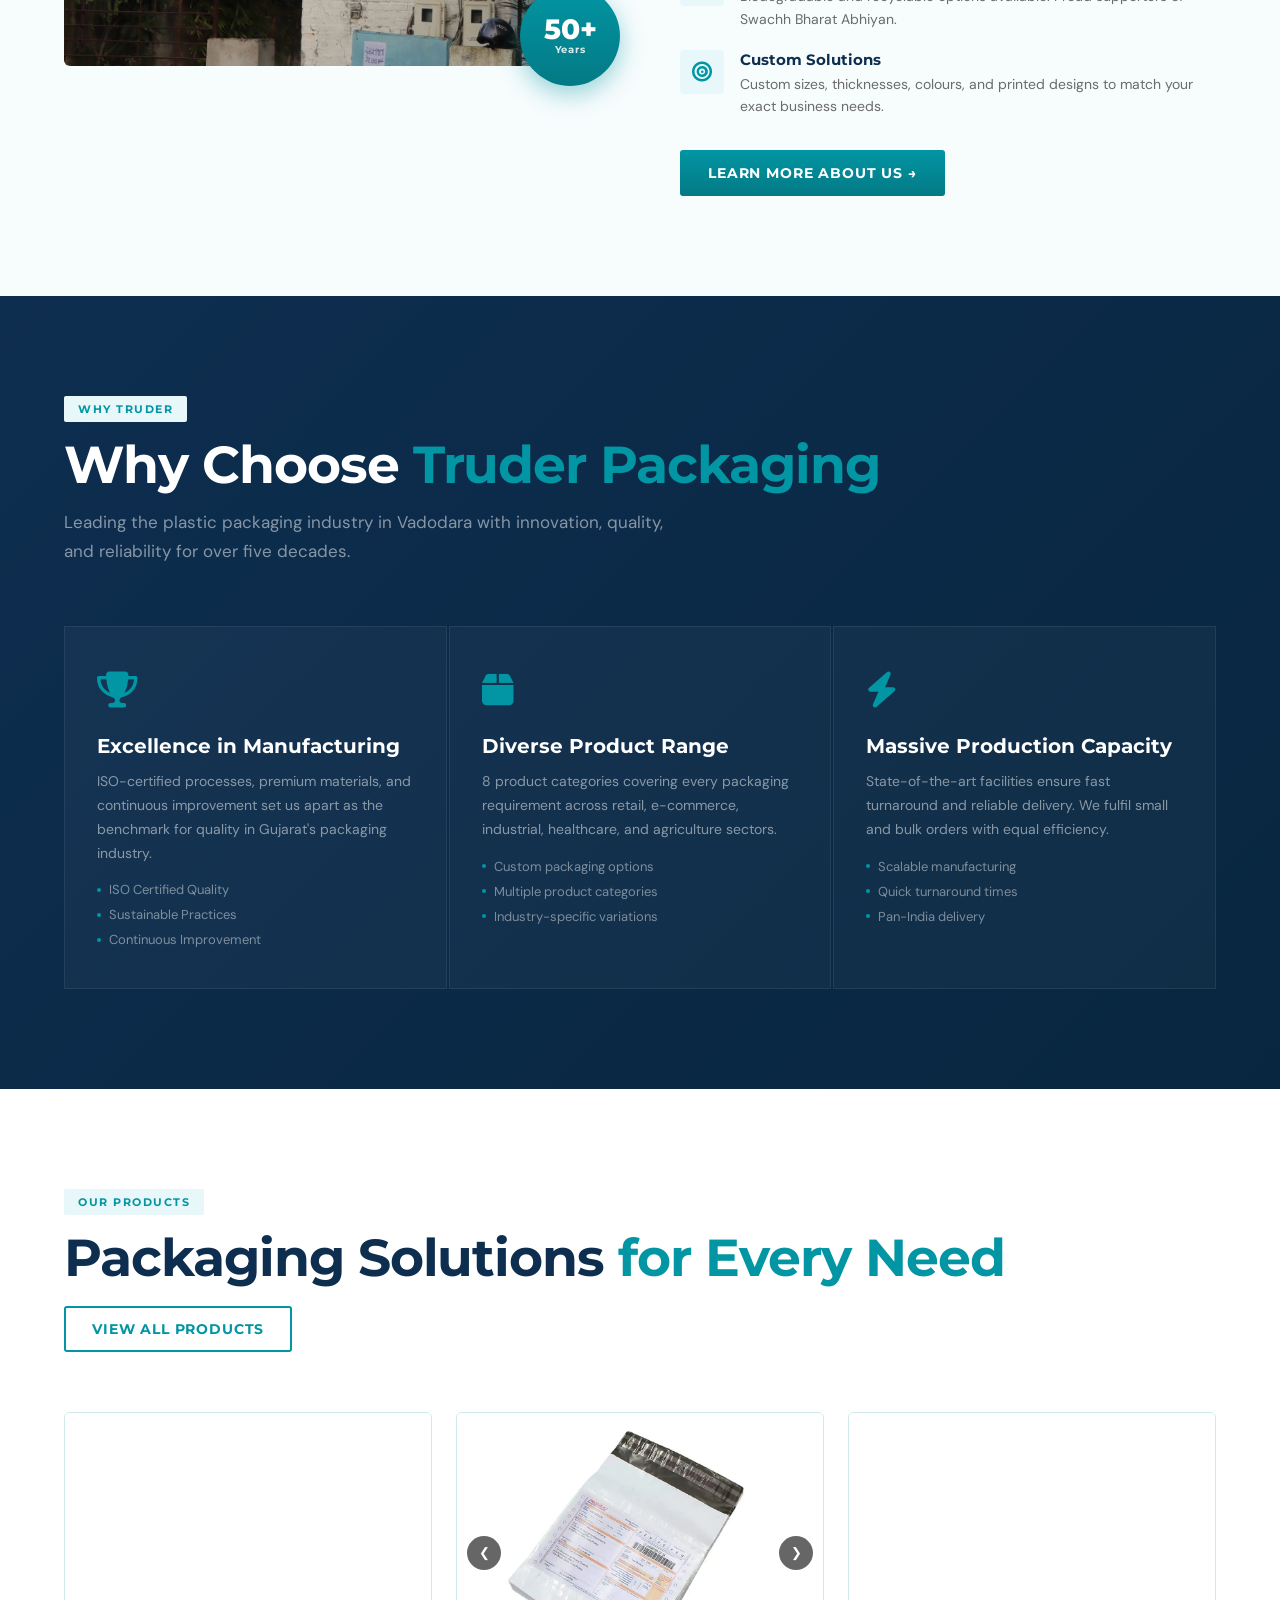
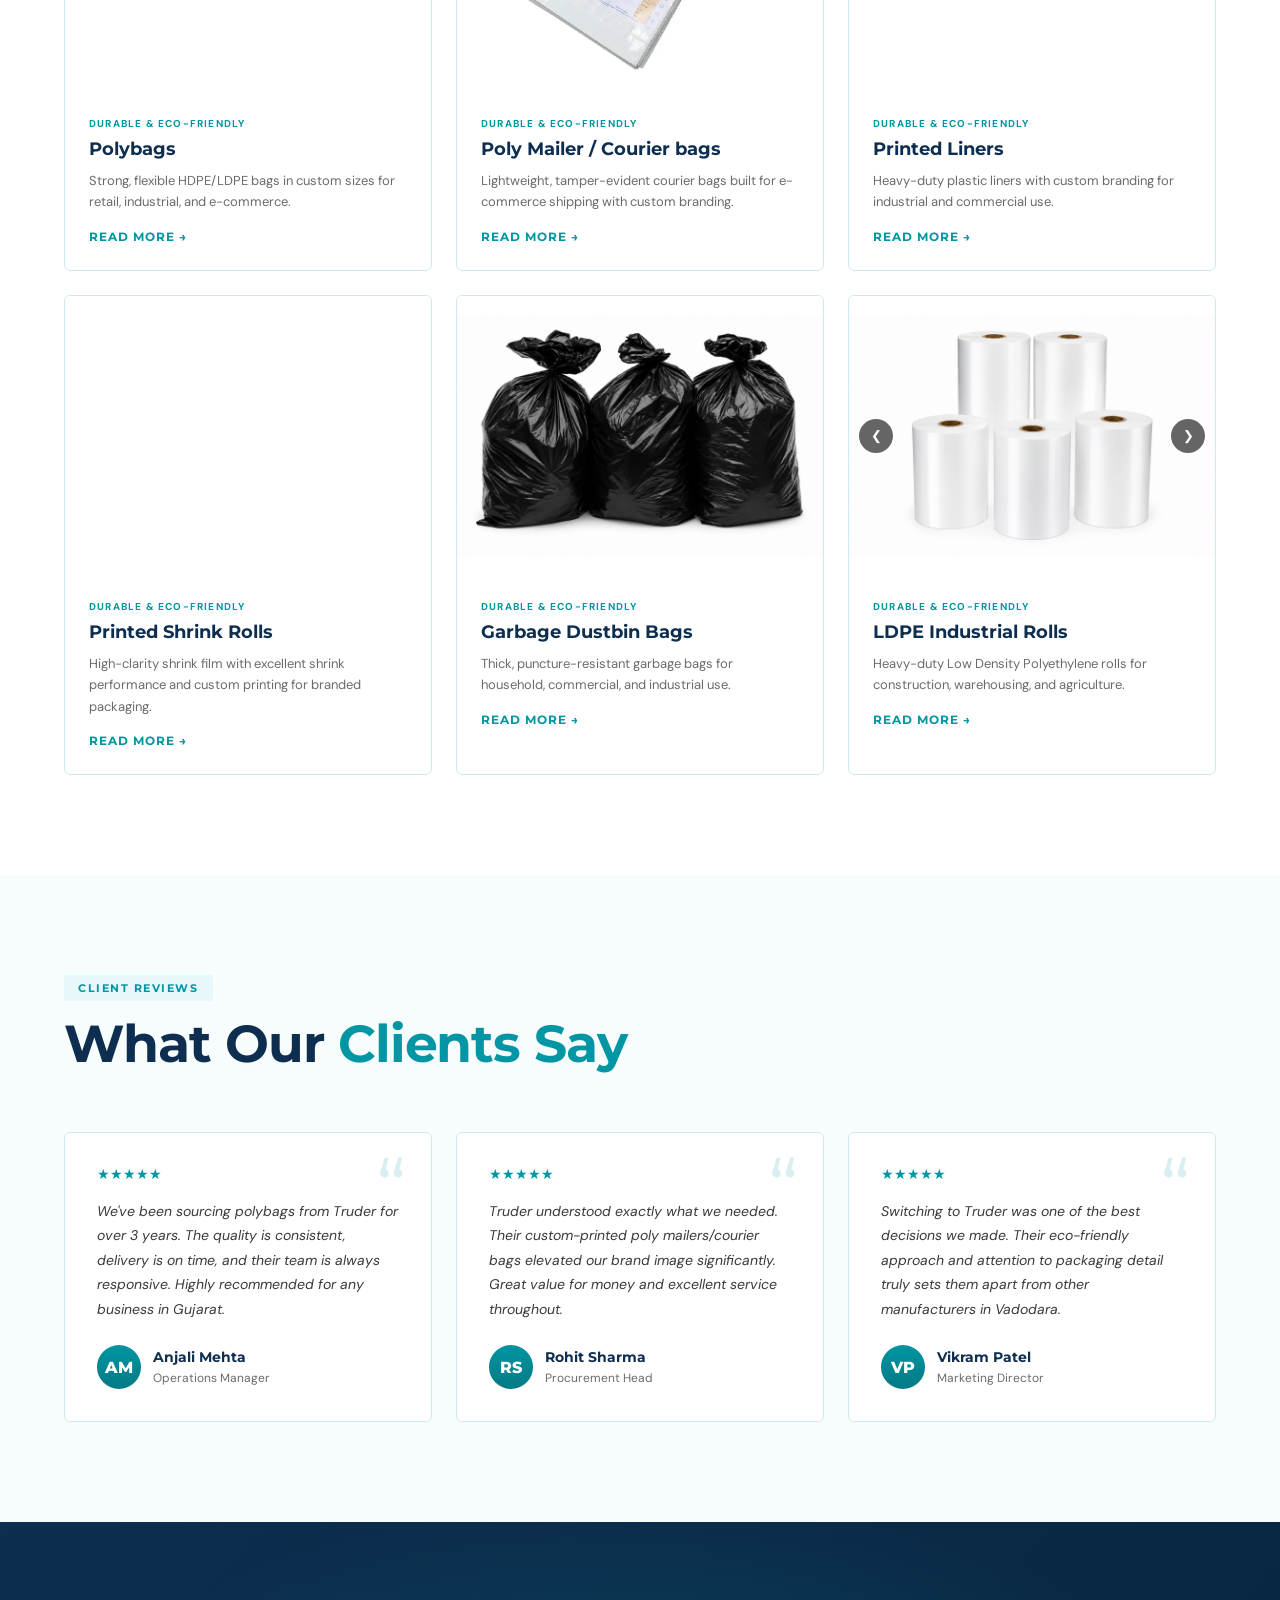
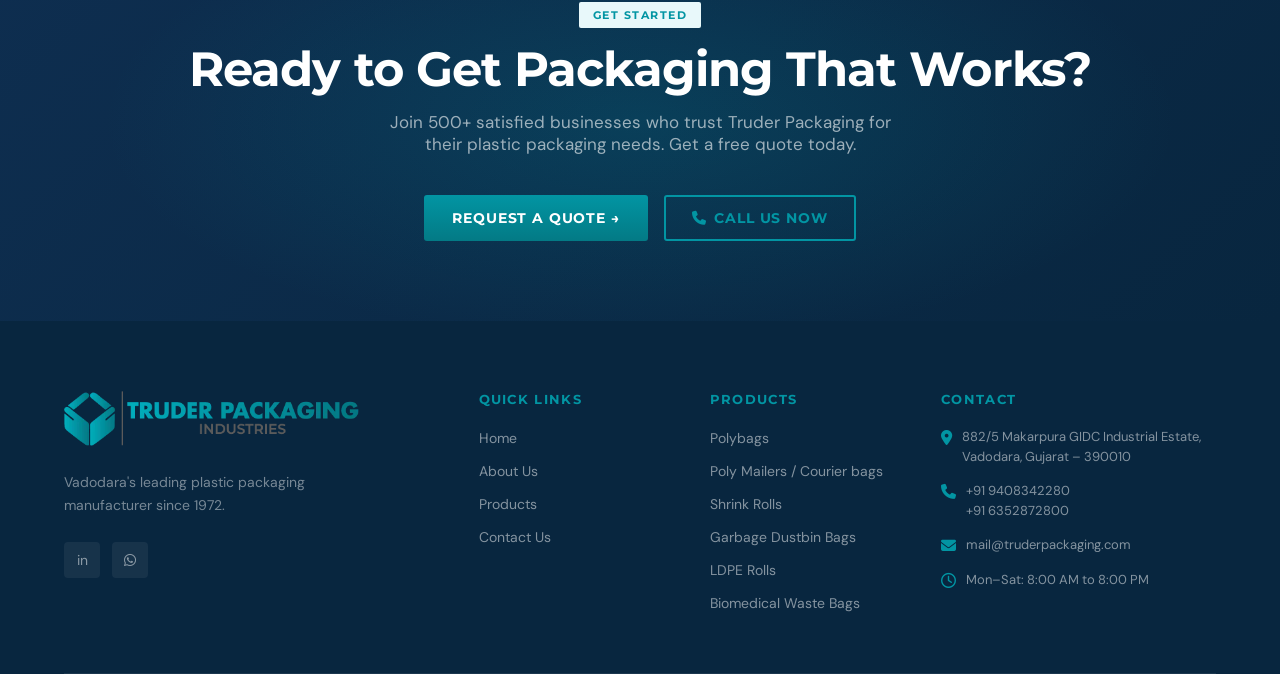
==== commit 36836996: "changes applied" ====
--- a/index.html
+++ b/index.html
@@ -22,7 +22,7 @@
     "@context": "https://schema.org",
     "@type": "LocalBusiness",
     "name": "Truder Packaging Industries",
-    "description": "Leading plastic packaging manufacturer in Vadodara, Gujarat. Specializing in polybags, poly mailers, shrink rolls, garbage bags, LDPE industrial rolls, biomedical waste bags and diaper bags.",
+    "description": "Leading plastic packaging manufacturer in Vadodara, Gujarat. Specializing in polybags, poly mailers/courier bags, shrink rolls, garbage dustbin bags, LDPE industrial rolls and biomedical waste bags.",
     "url": "https://www.truderpackaging.com",
     "telephone": "+919408342280",
     "email": "sales@truderpackaging.com",
@@ -54,13 +54,13 @@
       <div class="nav-dropdown">
         <a href="/products.html">Products</a>
         <div class="dropdown-menu">
-          <li><a href="/product.html?id=polybags">Polybags</a></li>
-          <li><a href="product.html?id=polymailers">Poly Mailer / Courier bags</a></li>
-          <li><a href="/product.html?id=shrinkrolls">Shrink Rolls</a></li>
-          <li><a href="/product.html?id=garbagebags">Garbage Dustbin Bags</a></li>
-          <li><a href="/product.html?id=ldpe">LDPE Rolls</a></li>
-          <li><a href="/product.html?id=biomedical">Biomedical Bags</a></li>
-        </div>
+          <a href="/product.html?id=polybags">Polybags</a>
+          <a href="/product.html?id=polymailers">Poly Mailers / Courier bags</a>
+          <a href="/product.html?id=shrinkrolls">Shrink Rolls</a>
+          <a href="/product.html?id=garbagebags">Garbage Dustbin Bags</a>
+          <a href="/product.html?id=ldpe">LDPE Rolls</a>
+          <a href="/product.html?id=biomedical">Biomedical Bags</a>
+        </div>  
       </div>
       <a href="/contact.html">Contact Us</a>
     </nav>
@@ -93,7 +93,7 @@
             <div class="hero-floating">Est. 1972</div>
             <div class="hero-products-grid">
               <div class="hero-product-chip"><span class="dot"></span>Polybags</div>
-              <div class="hero-product-chip"><span class="dot"></span>Poly Mailer / Courier Bags</div>
+              <div class="hero-product-chip"><span class="dot"></span>Poly Mailers / Courier Bags</div>
               <div class="hero-product-chip"><span class="dot"></span>Printed Liners</div>
               <div class="hero-product-chip"><span class="dot"></span>Shrink Rolls</div>
               <div class="hero-product-chip"><span class="dot"></span>Garbage Dustbin Bags</div>
@@ -112,8 +112,8 @@
 
   <div class="marquee-wrap" aria-hidden="true">
     <div class="marquee-track">
-      <span>Polybags</span><span class="sep">✦</span><span>Poly Mailers</span><span class="sep">✦</span><span>Printed Liners</span><span class="sep">✦</span><span>Shrink Rolls</span><span class="sep">✦</span><span>Garbage Bags</span><span class="sep">✦</span><span>LDPE Rolls</span><span class="sep">✦</span><span>Biomedical Bags</span><span class="sep">✦</span><span>Diaper Bags</span><span class="sep">✦</span>
-      <span>Polybags</span><span class="sep">✦</span><span>Poly Mailers</span><span class="sep">✦</span><span>Printed Liners</span><span class="sep">✦</span><span>Shrink Rolls</span><span class="sep">✦</span><span>Garbage Bags</span><span class="sep">✦</span><span>LDPE Rolls</span><span class="sep">✦</span><span>Biomedical Bags</span><span class="sep">✦</span><span>Diaper Bags</span><span class="sep">✦</span>
+      <span>Polybags</span><span class="sep">✦</span><span>Poly Mailers/Courier bags</span><span class="sep">✦</span><span>Printed Liners</span><span class="sep">✦</span><span>Shrink Rolls</span><span class="sep">✦</span><span>Garbage Dustbin Bags</span><span class="sep">✦</span><span>LDPE Rolls</span><span class="sep">✦</span><span>Biomedical Waste Bags</span><span class="sep">✦</span><span class="sep">✦</span>
+      <span>Polybags</span><span class="sep">✦</span><span>Poly Mailers/Courier bags</span><span class="sep">✦</span><span>Printed Liners</span><span class="sep">✦</span><span>Shrink Rolls</span><span class="sep">✦</span><span>Garbage Dustbin Bags</span><span class="sep">✦</span><span>LDPE Rolls</span><span class="sep">✦</span><span>Biomedical Waste Bags</span><span class="sep">✦</span><span class="sep">✦</span>
     </div>
   </div>
 
@@ -204,7 +204,7 @@
         </div>
         <div class="testimonial-card">
           <div class="testimonial-stars">★★★★★</div>
-          <p class="testimonial-text">Truder understood exactly what we needed. Their custom-printed poly mailers elevated our brand image significantly. Great value for money and excellent service throughout.</p>
+          <p class="testimonial-text">Truder understood exactly what we needed. Their custom-printed poly mailers/courier bags elevated our brand image significantly. Great value for money and excellent service throughout.</p>
           <div class="testimonial-author"><div class="testimonial-avatar">RS</div><div class="testimonial-info"><h4>Rohit Sharma</h4><span>Procurement Head</span></div></div>
         </div>
         <div class="testimonial-card">
@@ -254,7 +254,7 @@
         <h4>Products</h4>
         <ul class="footer-links">
           <li><a href="/product.html?id=polybags">Polybags</a></li>
-          <li><a href="product.html?id=polymailers">Poly Mailer / Courier bags</a></li>
+          <li><a href="product.html?id=polymailers">Poly Mailers / Courier bags</a></li>
           <li><a href="/product.html?id=shrinkrolls">Shrink Rolls</a></li>
           <li><a href="/product.html?id=garbagebags">Garbage Dustbin Bags</a></li>
           <li><a href="/product.html?id=ldpe">LDPE Rolls</a></li>
--- a/truder.css
+++ b/truder.css
@@ -36,7 +36,6 @@
 .logo span { color: var(--teal); }
 nav { display: flex; align-items: center; gap: 32px; }
 nav a { color: black; text-decoration: none; font-size: 16px; font-weight: 500; letter-spacing: .03em; transition: color .2s; position: relative; }
-/* nav a:hover { color: #fff; } */  
 .nav-dropdown { position: relative; }
 .nav-dropdown > a::after { content: ' ▾'; font-size: 10px; }
 .dropdown-menu { display: none; position: absolute; top: 100%; margin-top: 12px; left: 0; background: var(--dark2); border: 1px solid rgba(255,255,255,0.1); border-radius: 6px; min-width: 220px; padding: 8px 0; box-shadow: 0 20px 40px rgba(0,0,0,0.4); }
@@ -44,8 +43,6 @@
 .nav-dropdown:hover .dropdown-menu { display: block; }
 .dropdown-menu a { display: block; padding: 10px 20px; color: rgba(255,255,255,0.7); font-size: 13px; }
 .dropdown-menu a:hover { color: var(--teal); background: rgba(2,149,163,0.08); }
-/* .header-cta { background: var(--teal); color: #fff; font-family: var(--font-head); font-size: 13px; font-weight: 700; letter-spacing: .06em; text-transform: uppercase; padding: 10px 22px; border-radius: 3px; text-decoration: none; transition: background .2s; }
-.header-cta:hover { background: var(--teal-light); } */
 .hamburger { display: none; flex-direction: column; gap: 5px; cursor: pointer; padding: 4px; }
 .hamburger span { width: 24px; height: 2px; background: #fff; border-radius: 2px; transition: all .3s; }
 
@@ -118,10 +115,33 @@
 .products-grid { display: grid; grid-template-columns: repeat(3, 1fr); gap: 24px; }
 .product-card { border: 1px solid var(--border); border-radius: 6px; overflow: hidden; transition: all .3s; cursor: pointer; }
 .product-card:hover { border-color: var(--teal); box-shadow: 0 12px 40px rgba(2,149,163,.15); transform: translateY(-4px); }
-.product-card-img { aspect-ratio: 4/3; background: var(--light); overflow: hidden; position: relative; display: flex; align-items: center; justify-content: center; }
-.product-card-img img { width: 100%; height: 100%; object-fit: cover; transition: transform .4s; }
-.product-card:hover .product-card-img img { transform: scale(1.05); }
+
+/* --- THE NEW UNIVERSAL IMAGE FIX --- */
+.product-card-img { 
+    position: relative; 
+    height: 280px; 
+    background: var(--white); /* Pure white background */
+    overflow: hidden; 
+    display: flex; 
+    align-items: center; 
+    justify-content: center; 
+    padding: 15px; /* Adds breathing room around the edges */
+}
+/* Apply 'contain' globally to prevent cropping */
+.product-card-img img, 
+.card-image { 
+    width: 100%; 
+    height: 100%; 
+    object-fit: contain; 
+    transition: transform .4s; 
+}
+.product-card:hover .product-card-img img,
+.product-card:hover .card-image { 
+    transform: scale(1.05); 
+}
 .product-card-img .product-emoji { font-size: 52px; opacity: 0.4; color: var(--teal); }
+/* ----------------------------------- */
+
 .product-card-body { padding: 24px; }
 .product-card-tag { font-size: 10px; font-weight: 700; letter-spacing: .12em; text-transform: uppercase; color: var(--teal); margin-bottom: 8px; }
 .product-card h3 { font-family: var(--font-head); font-size: 18px; font-weight: 700; color: var(--dark); margin-bottom: 10px; }
@@ -205,7 +225,7 @@
 .product-detail-grid { display: grid; grid-template-columns: 1fr 1fr; gap: 80px; align-items: start; }
 .product-detail-img { aspect-ratio: 4/3; background: var(--light); border-radius: 6px; overflow: hidden; display: flex; align-items: center; justify-content: center; padding:20px}
 .product-detail-img img { width: 100%; height: 100%; object-fit: contain; }
-.product-detail-content h1 { font-family: var(--font-head); font-size: 40px; font-weight: 800; color: var(--dark); margin-bottom: 12px; }
+.product-detail-content h1 { font-family: var(--font-head); font-size: 35px; font-weight: 800; color: var(--dark); margin-bottom: 12px; }
 .product-detail-content .desc { font-size: 15px; color: var(--gray); line-height: 1.8; margin-bottom: 28px; }
 .product-specs { display: grid; grid-template-columns: 1fr 1fr; gap: 12px; margin-bottom: 28px; }
 .spec-item { background: var(--light); border-radius: 4px; padding: 16px; }
@@ -265,6 +285,20 @@
 .whatsapp-float { position: fixed; bottom: 28px; right: 28px; z-index: 999; width: 56px; height: 56px; background: #25D366; color: #ffffff; border-radius: 50%; display: flex; align-items: center; justify-content: center; text-decoration: none; box-shadow: 0 4px 20px rgba(37,211,102,0.4); transition: transform .2s; font-size: 24px; }
 .whatsapp-float:hover { transform: scale(1.1); color: #ffffff; }
 
+/* JavaScript Image Slider & Overlay Elements */
+.card-image { position: absolute; inset: 0; width: 100%; height: 100%; opacity: 0; }
+.card-image.active { opacity: 1; }
+.img-nav { position: absolute; top: 50%; transform: translateY(-50%); width: 34px; height: 34px; border: none; border-radius: 50%; background: rgba(0,0,0,.6); color: white; cursor: pointer; z-index: 10; }
+.img-nav.prev { left: 10px; }
+.img-nav.next { right: 10px; }
+.detail-image-container { position: relative; width: 100%; height: 100%; }
+.detail-image { position: absolute; inset: 0; width: 100%; height: 100%; object-fit: contain; opacity: 0; transition: opacity 0.3s ease; }
+.detail-image.active { opacity: 1; }
+.detail-nav { position: absolute; top: 50%; transform: translateY(-50%); width: 42px; height: 42px; border: none; border-radius: 50%; background: rgba(0, 0, 0, 0.6); color: white; cursor: pointer; z-index: 20; }
+.detail-nav.prev { left: 10px; }
+.detail-nav.next { right: 10px; }
+
+/* Responsive Media Queries */
 @media (max-width: 900px) {
   .hero-content, .about-strip-inner, .about-full-grid, .contact-grid, .product-detail-grid, .swachh-inner { grid-template-columns: 1fr; gap: 48px; }
   .why-grid { grid-template-columns: 1fr; }
@@ -279,100 +313,10 @@
   .nav-dropdown .dropdown-menu { position: static; background: none; border: none; box-shadow: none; padding: 8px 0 0 16px; display: block; }
   .hamburger { display: flex; }
 }
+
 @media (max-width: 600px) {
   .products-grid, .products-full-grid { grid-template-columns: 1fr; }
   .footer-grid { grid-template-columns: 1fr; }
   .form-row { grid-template-columns: 1fr; }
   .hero-products-grid { grid-template-columns: 1fr; }
-}
-
-
-.product-card-img {
-    position: relative;
-    height: 280px;
-    overflow: hidden;
-
-    display: flex;
-    align-items: center;
-    justify-content: center;
-
-    background: #f7fcfd;
-}
-
-.card-image {
-    position: absolute;
-    inset: 0;
-    width: 100%;
-    height: 100%;
-    object-fit: contain !important;
-    opacity: 0;
-}
-
-.card-image.active {
-    opacity: 1;
-}
-
-.img-nav {
-    position: absolute;
-    top: 50%;
-    transform: translateY(-50%);
-    width: 34px;
-    height: 34px;
-    border: none;
-    border-radius: 50%;
-    background: rgba(0,0,0,.6);
-    color: white;
-    cursor: pointer;
-    z-index: 10;
-}
-
-.img-nav.prev {
-    left: 10px;
-}
-
-.img-nav.next {
-    right: 10px;
-}
-
-
-.detail-image-container {
-  position: relative;
-  width: 100%;
-  height: 100%;
-}
-
-.detail-image {
-  position: absolute;
-  inset: 0;
-  width: 100%;
-  height: 100%;
-  object-fit: contain;
-  opacity: 0;
-  transition: opacity 0.3s ease;
-}
-
-.detail-image.active {
-  opacity: 1;
-}
-
-.detail-nav {
-  position: absolute;
-  top: 50%;
-  transform: translateY(-50%);
-  width: 42px;
-  height: 42px;
-  border: none;
-  border-radius: 50%;
-  background: rgba(0, 0, 0, 0.6);
-  color: white;
-  cursor: pointer;
-  z-index: 20;
-}
-
-.detail-nav.prev {
-  left: 10px;
-}
-
-.detail-nav.next {
-  right: 10px;
 }
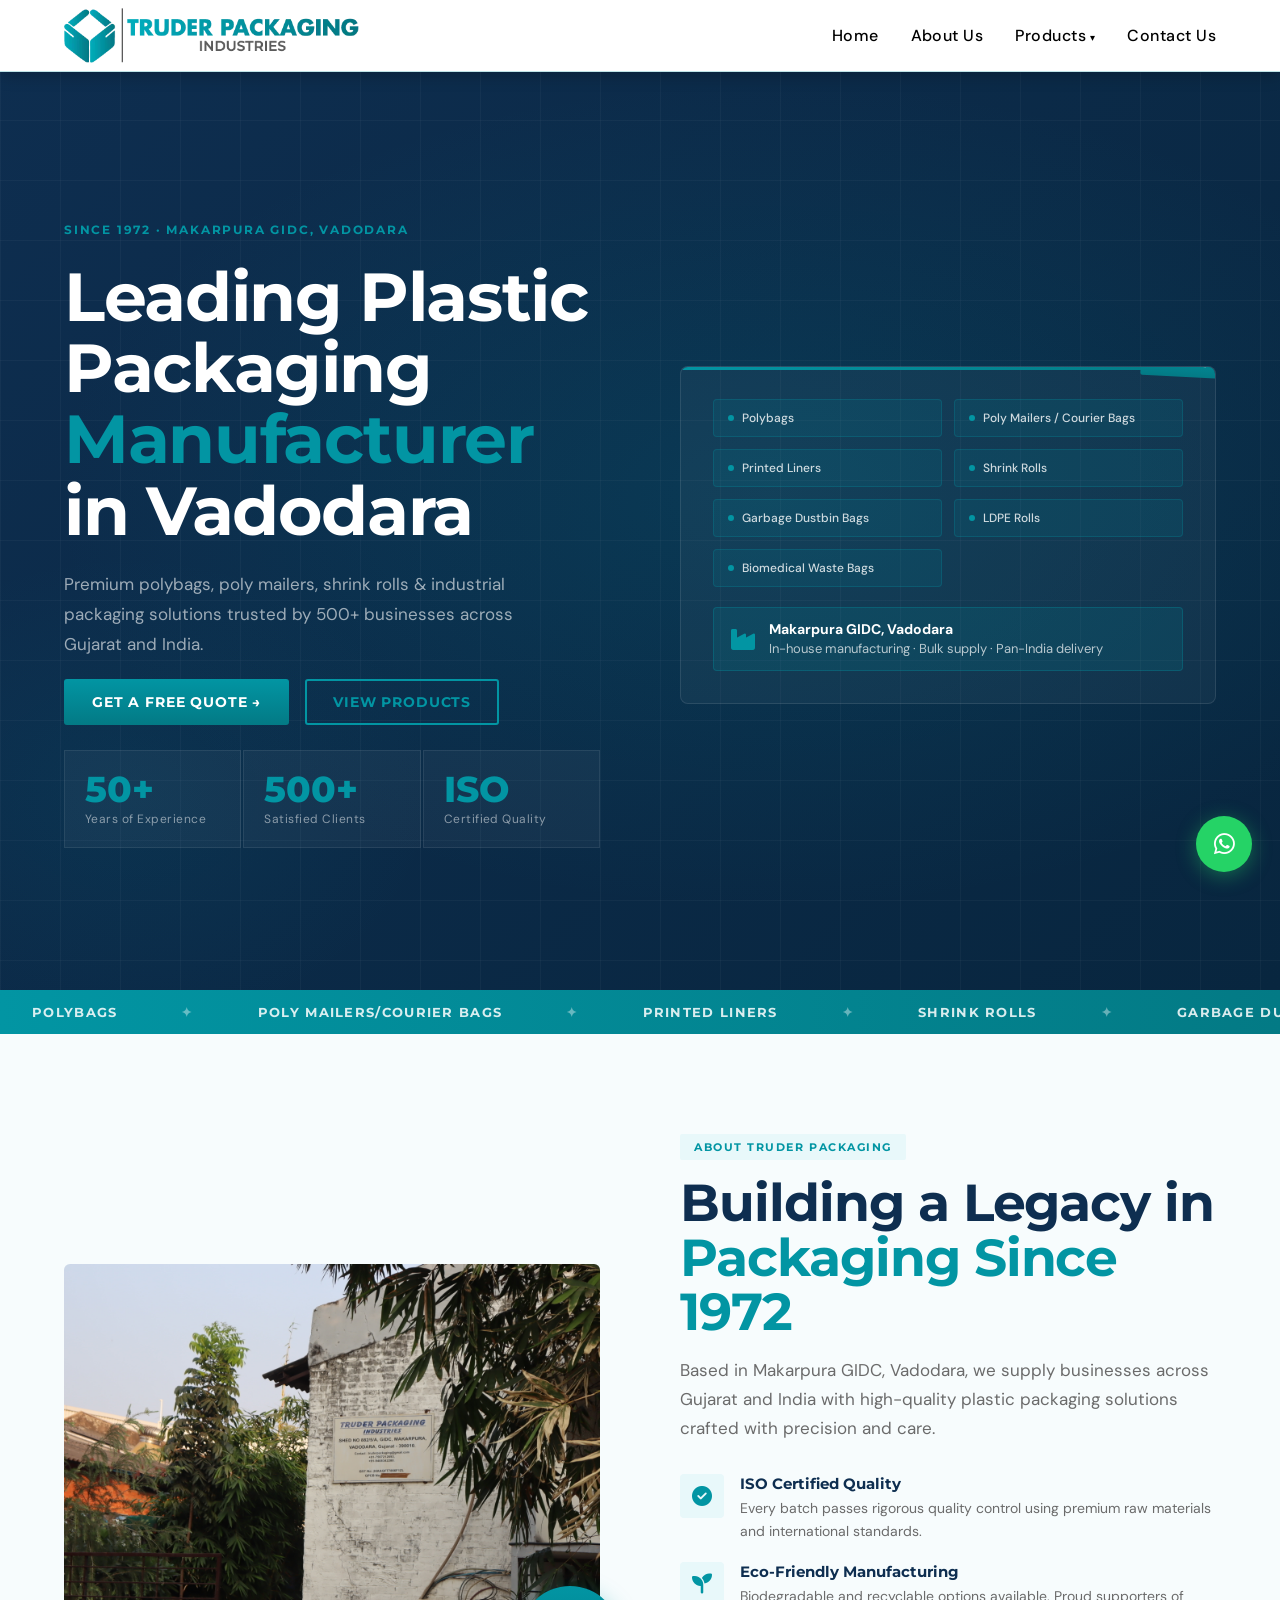
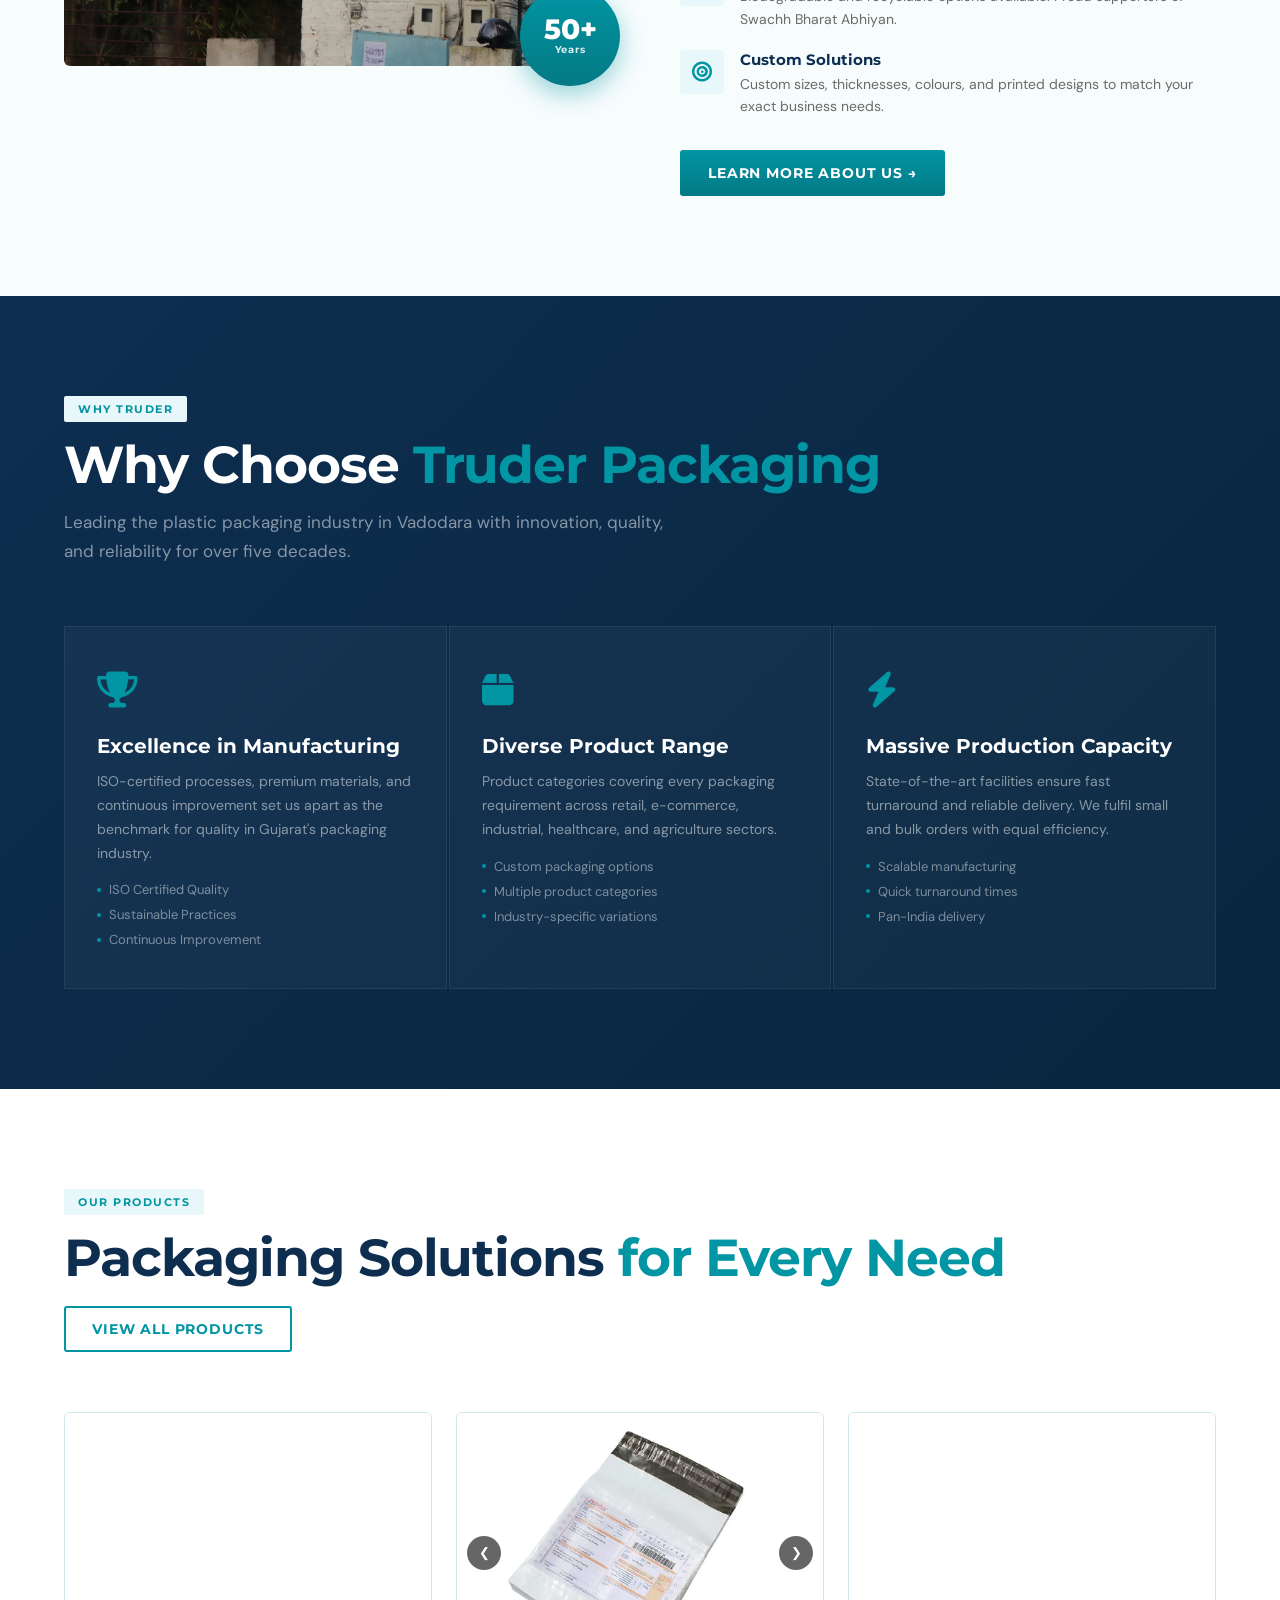
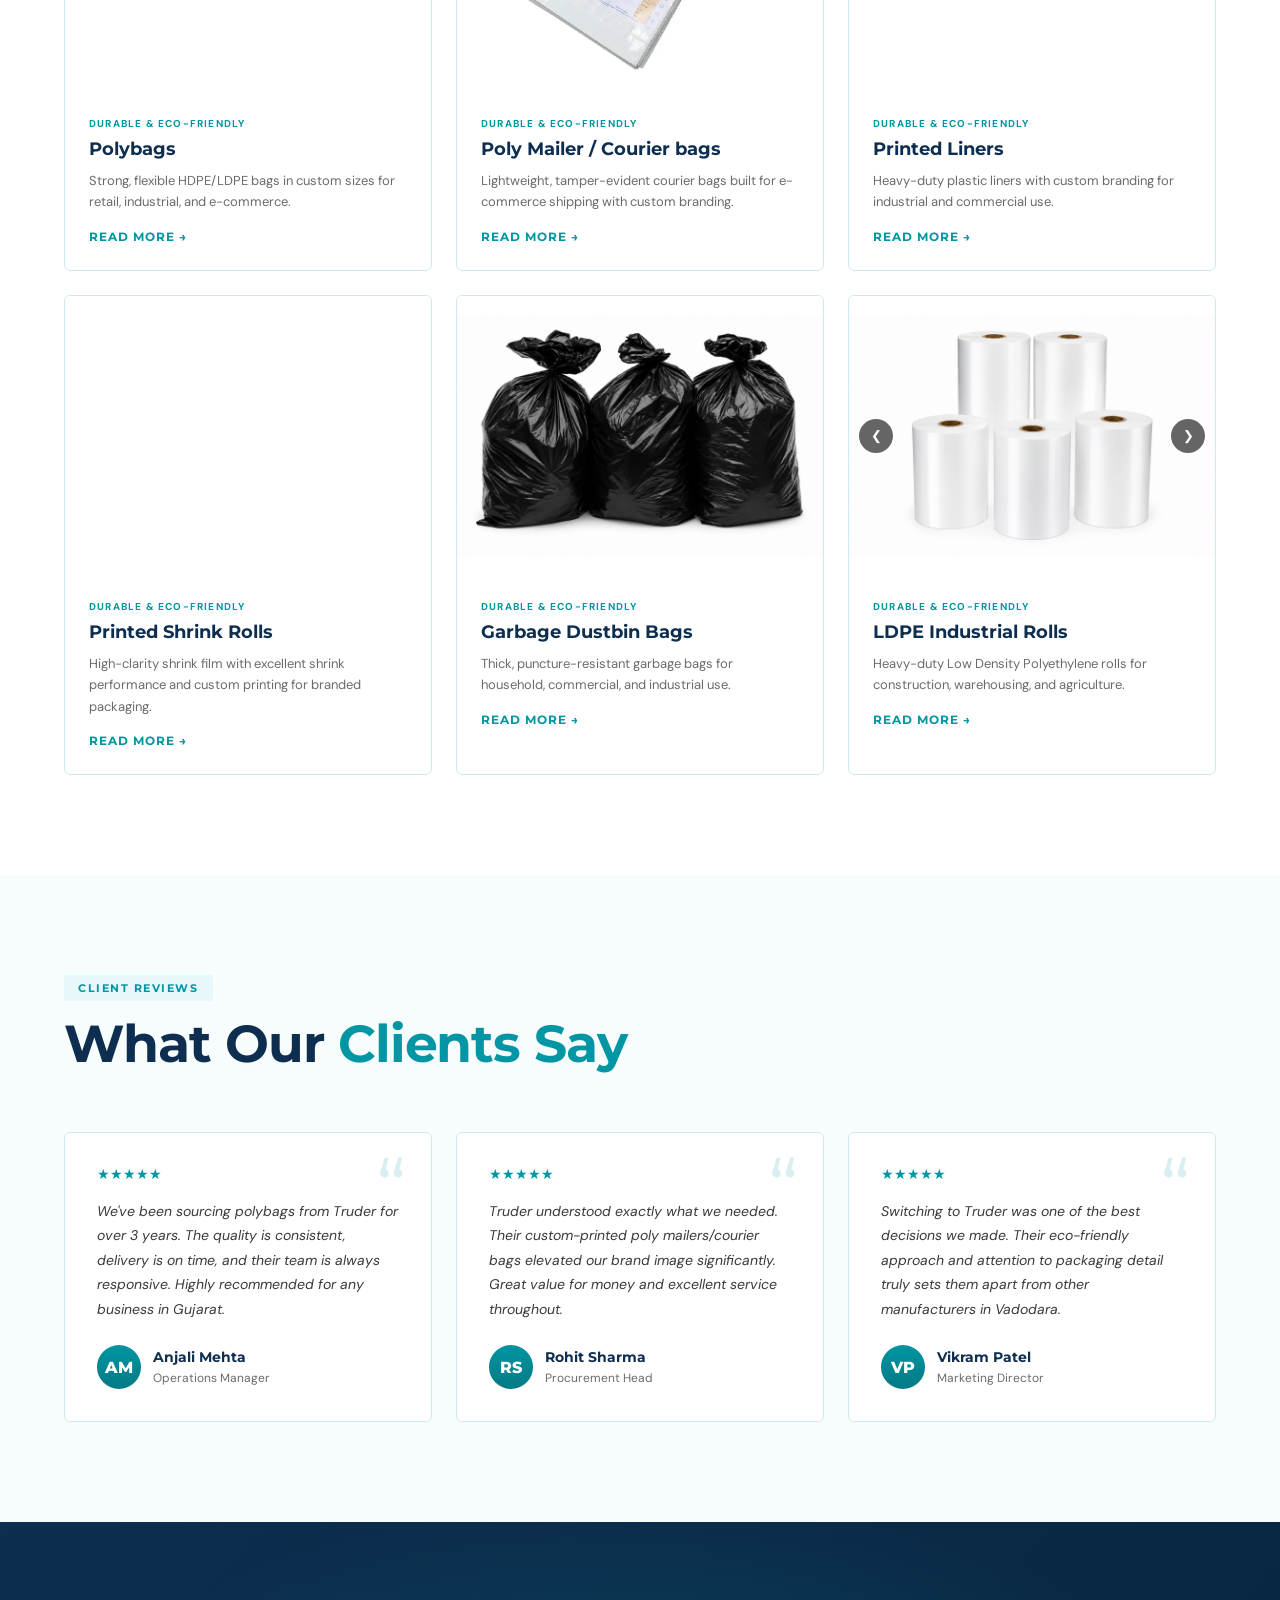
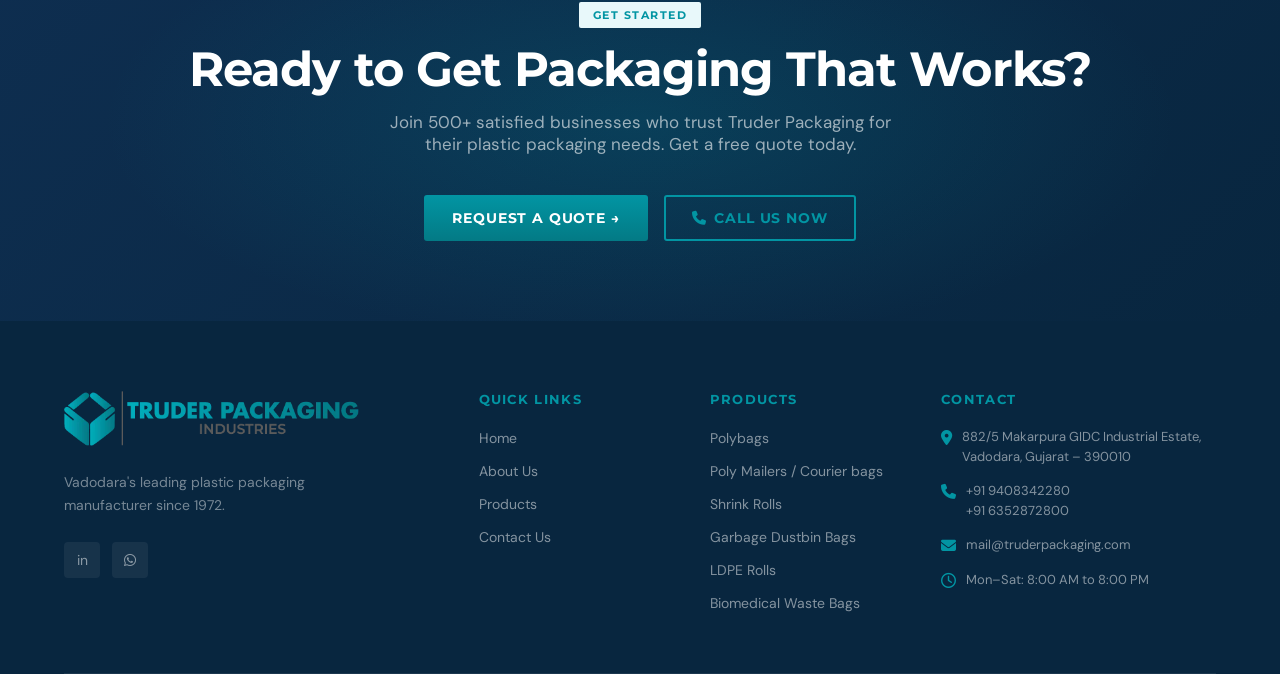
==== commit 001e83b8: "changes applied" ====
--- a/index.html
+++ b/index.html
@@ -166,7 +166,7 @@
         <div class="why-card">
           <div class="why-icon"><i class="fa-solid fa-box"></i></div>
           <h3>Diverse Product Range</h3>
-          <p>8 product categories covering every packaging requirement across retail, e-commerce, industrial, healthcare, and agriculture sectors.</p>
+          <p>Product categories covering every packaging requirement across retail, e-commerce, industrial, healthcare, and agriculture sectors.</p>
           <ul><li>Custom packaging options</li><li>Multiple product categories</li><li>Industry-specific variations</li></ul>
         </div>
         <div class="why-card">
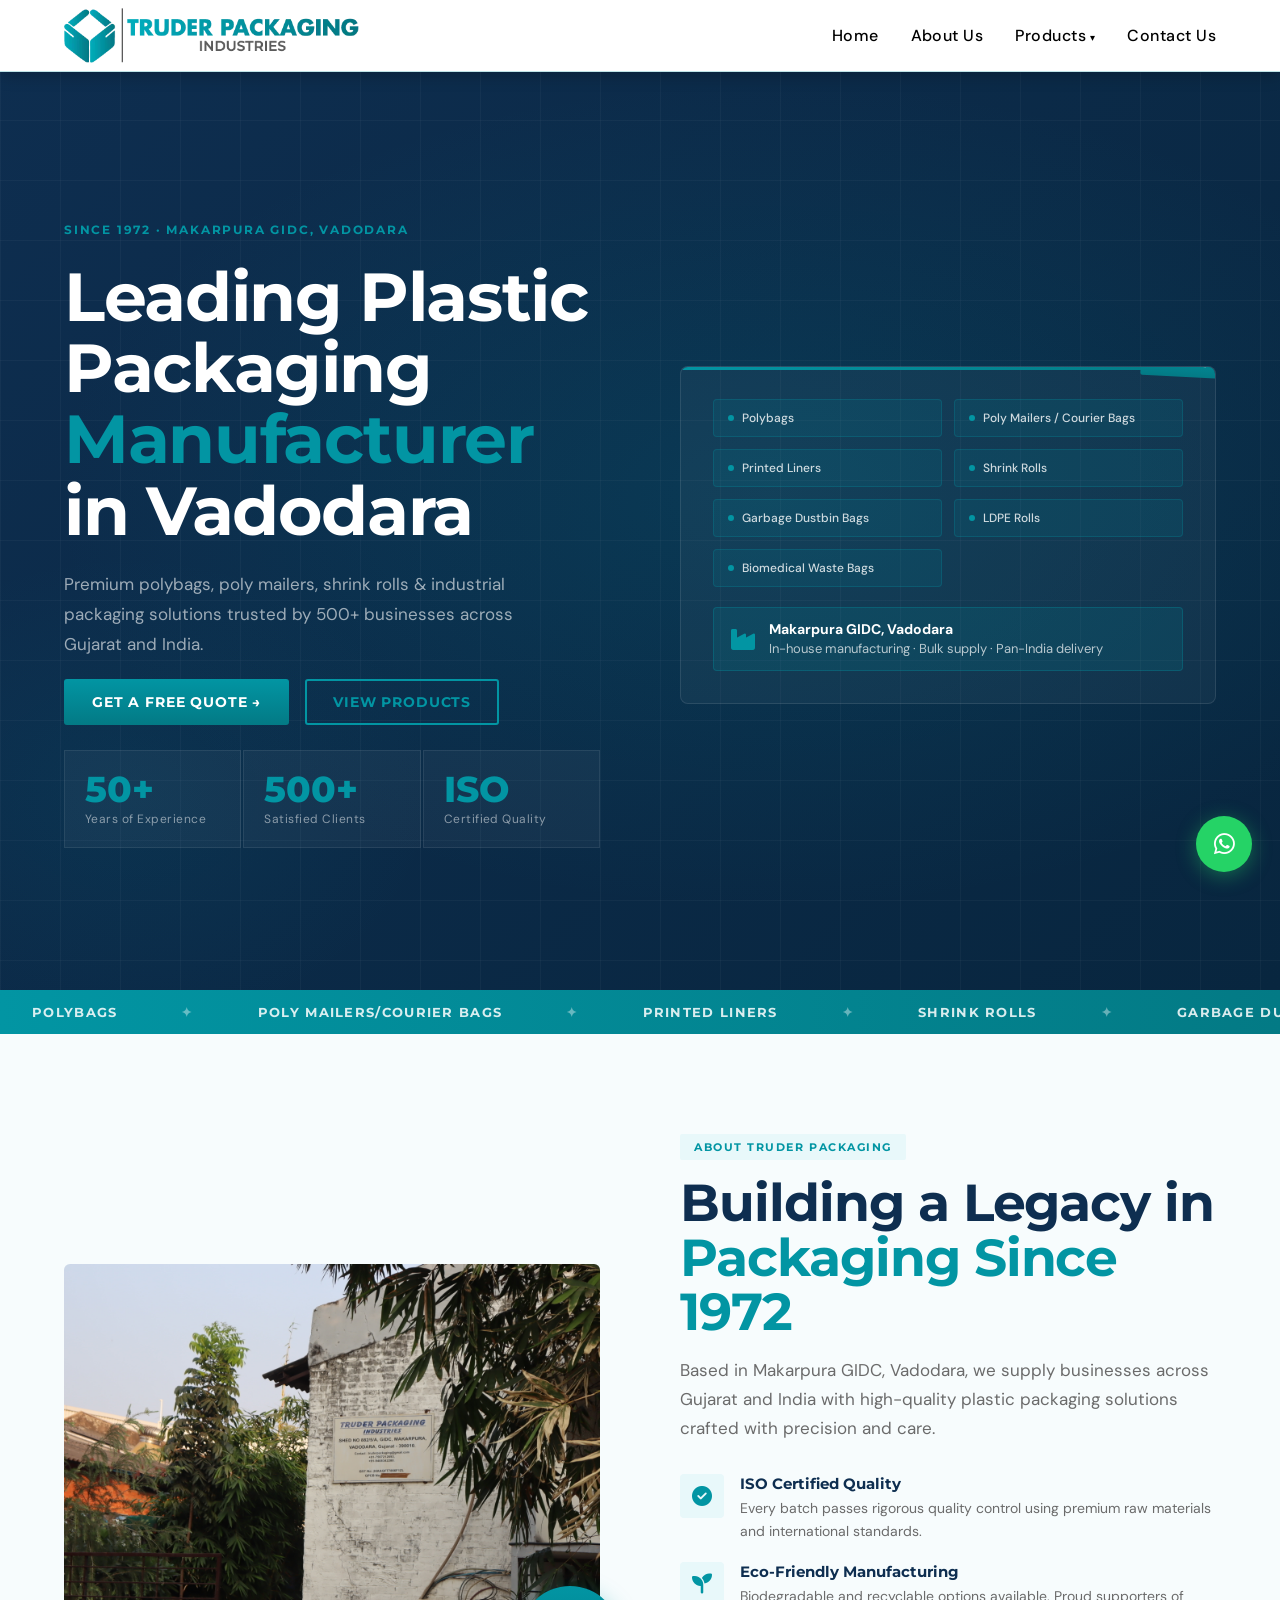
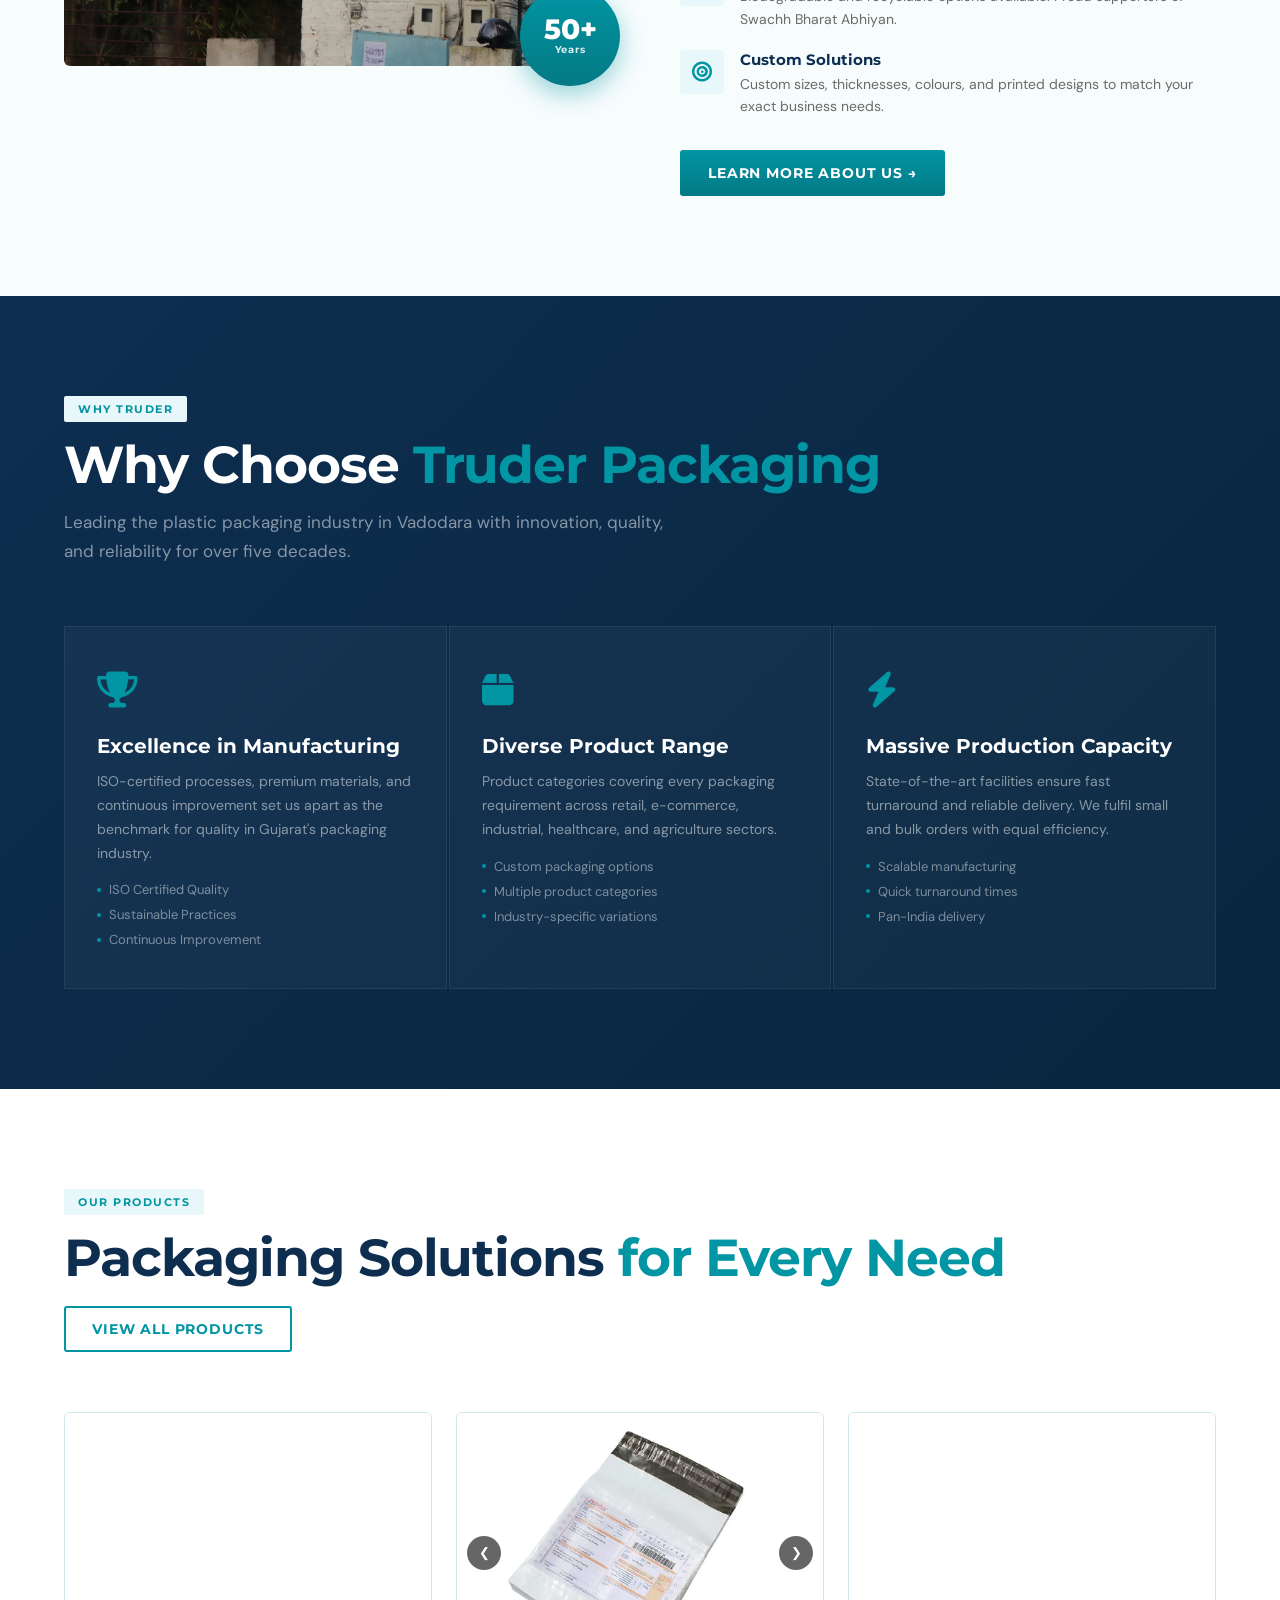
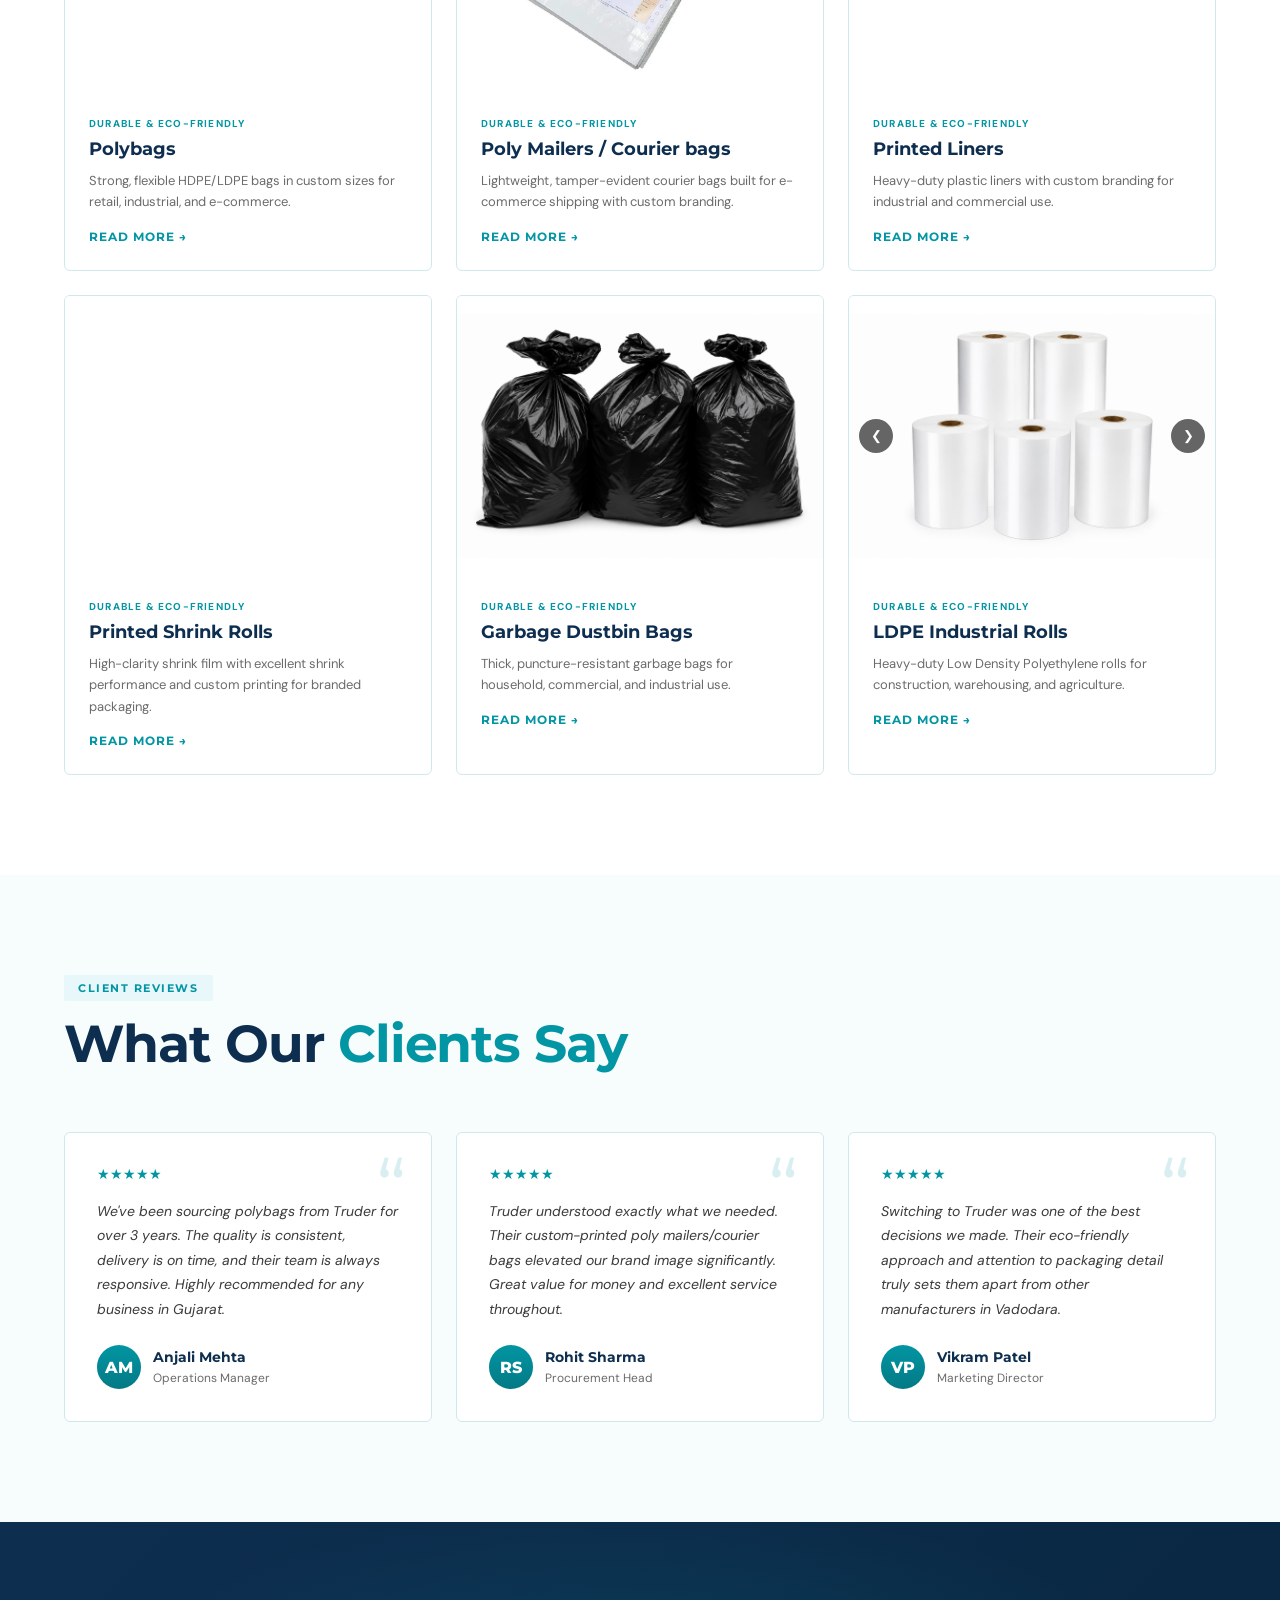
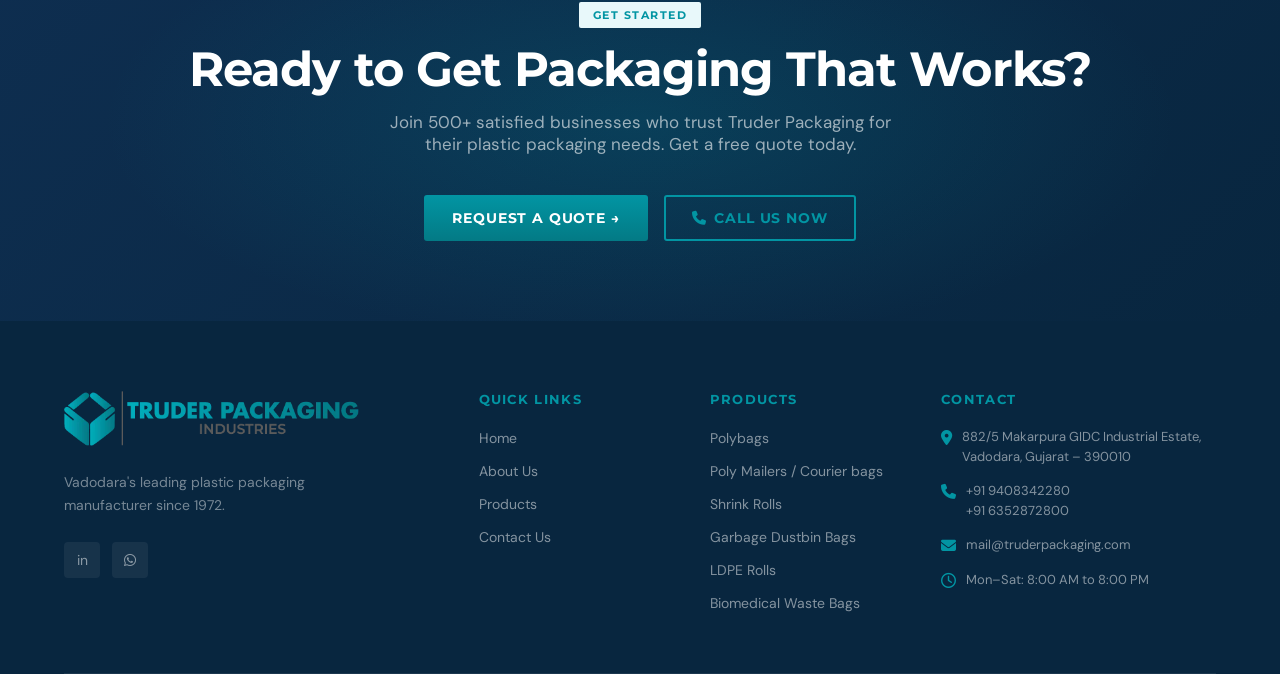
==== commit 510cbf3e: "changes applied" ====
--- a/index.html
+++ b/index.html
@@ -112,8 +112,8 @@
 
   <div class="marquee-wrap" aria-hidden="true">
     <div class="marquee-track">
-      <span>Polybags</span><span class="sep">✦</span><span>Poly Mailers/Courier bags</span><span class="sep">✦</span><span>Printed Liners</span><span class="sep">✦</span><span>Shrink Rolls</span><span class="sep">✦</span><span>Garbage Dustbin Bags</span><span class="sep">✦</span><span>LDPE Rolls</span><span class="sep">✦</span><span>Biomedical Waste Bags</span><span class="sep">✦</span><span class="sep">✦</span>
-      <span>Polybags</span><span class="sep">✦</span><span>Poly Mailers/Courier bags</span><span class="sep">✦</span><span>Printed Liners</span><span class="sep">✦</span><span>Shrink Rolls</span><span class="sep">✦</span><span>Garbage Dustbin Bags</span><span class="sep">✦</span><span>LDPE Rolls</span><span class="sep">✦</span><span>Biomedical Waste Bags</span><span class="sep">✦</span><span class="sep">✦</span>
+      <span>Polybags</span><span class="sep">✦</span><span>Poly Mailers/Courier bags</span><span class="sep">✦</span><span>Printed Liners</span><span class="sep">✦</span><span>Shrink Rolls</span><span class="sep">✦</span><span>Garbage Dustbin Bags</span><span class="sep">✦</span><span>LDPE Rolls</span><span class="sep">✦</span><span>Biomedical Waste Bags</span><span class="sep">✦</span>
+      <span>Polybags</span><span class="sep">✦</span><span>Poly Mailers/Courier bags</span><span class="sep">✦</span><span>Printed Liners</span><span class="sep">✦</span><span>Shrink Rolls</span><span class="sep">✦</span><span>Garbage Dustbin Bags</span><span class="sep">✦</span><span>LDPE Rolls</span><span class="sep">✦</span><span>Biomedical Waste Bags</span><span class="sep">✦</span>
     </div>
   </div>
 
